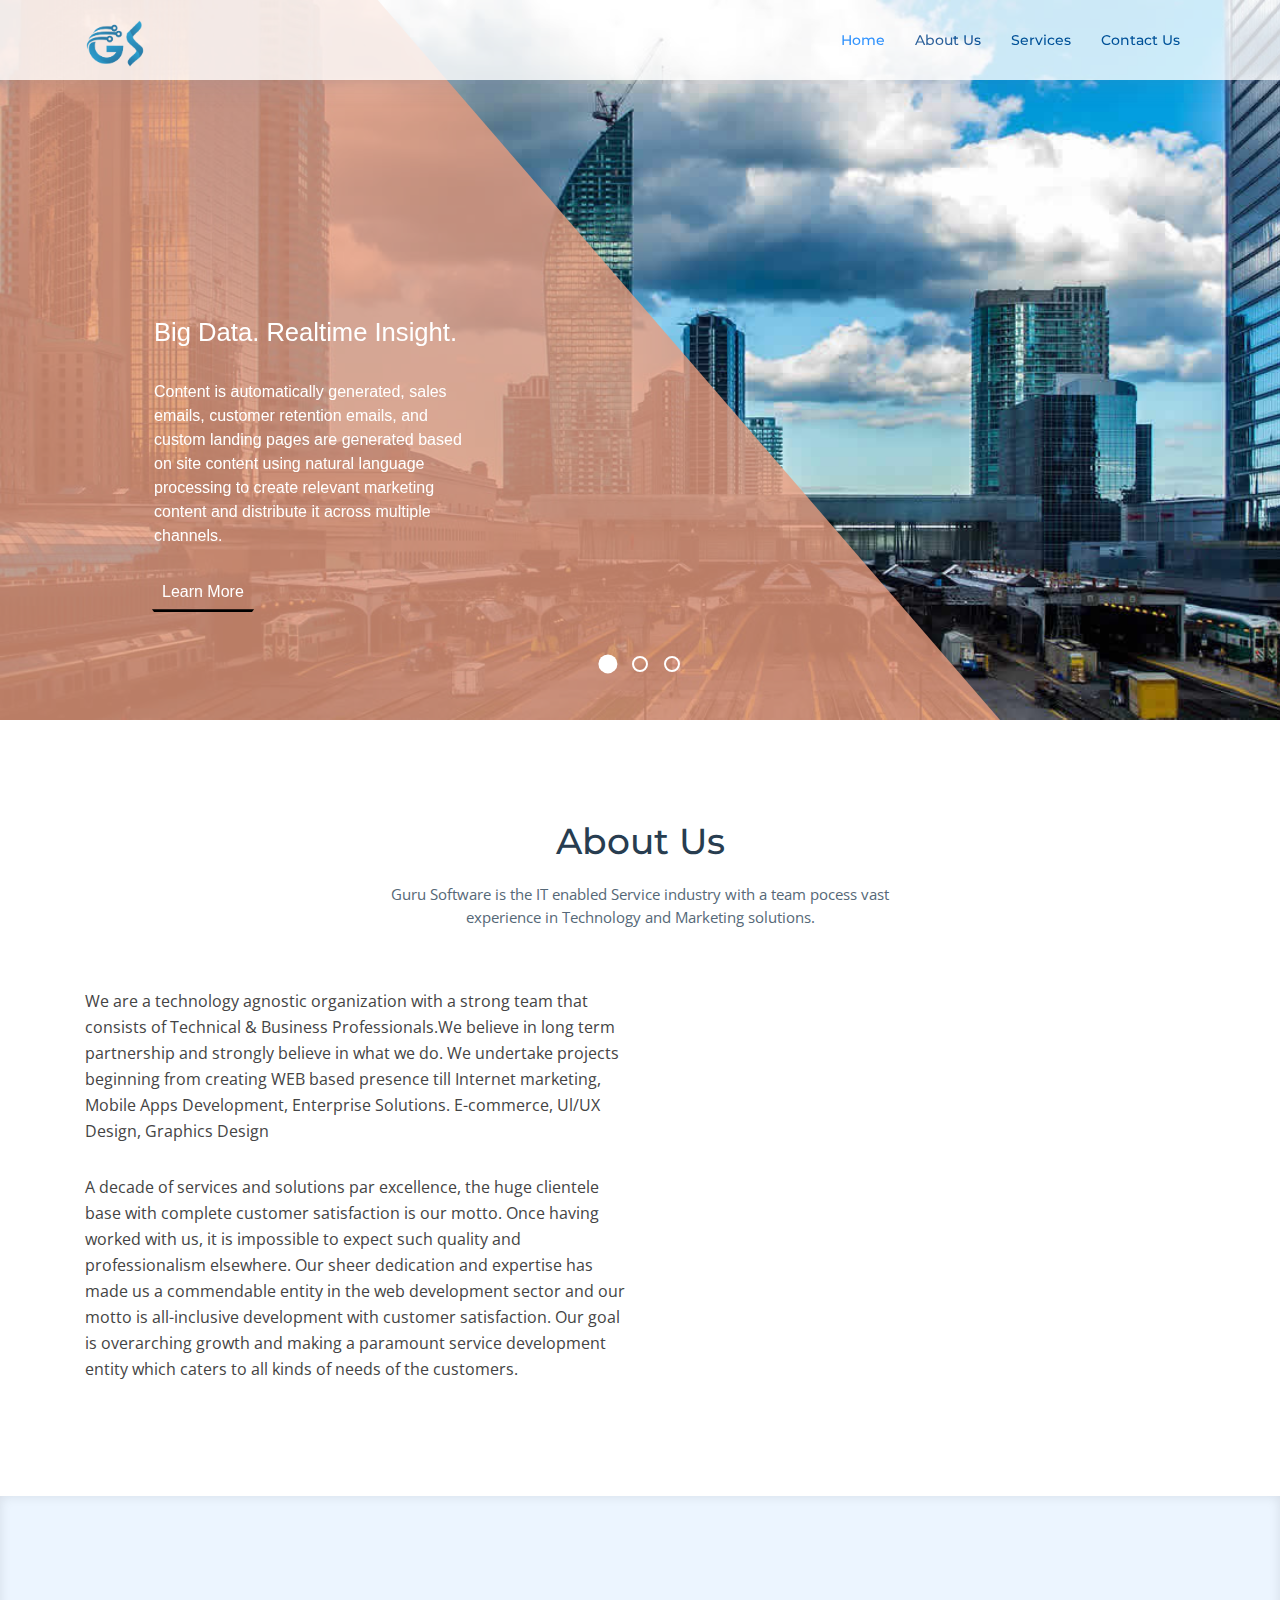
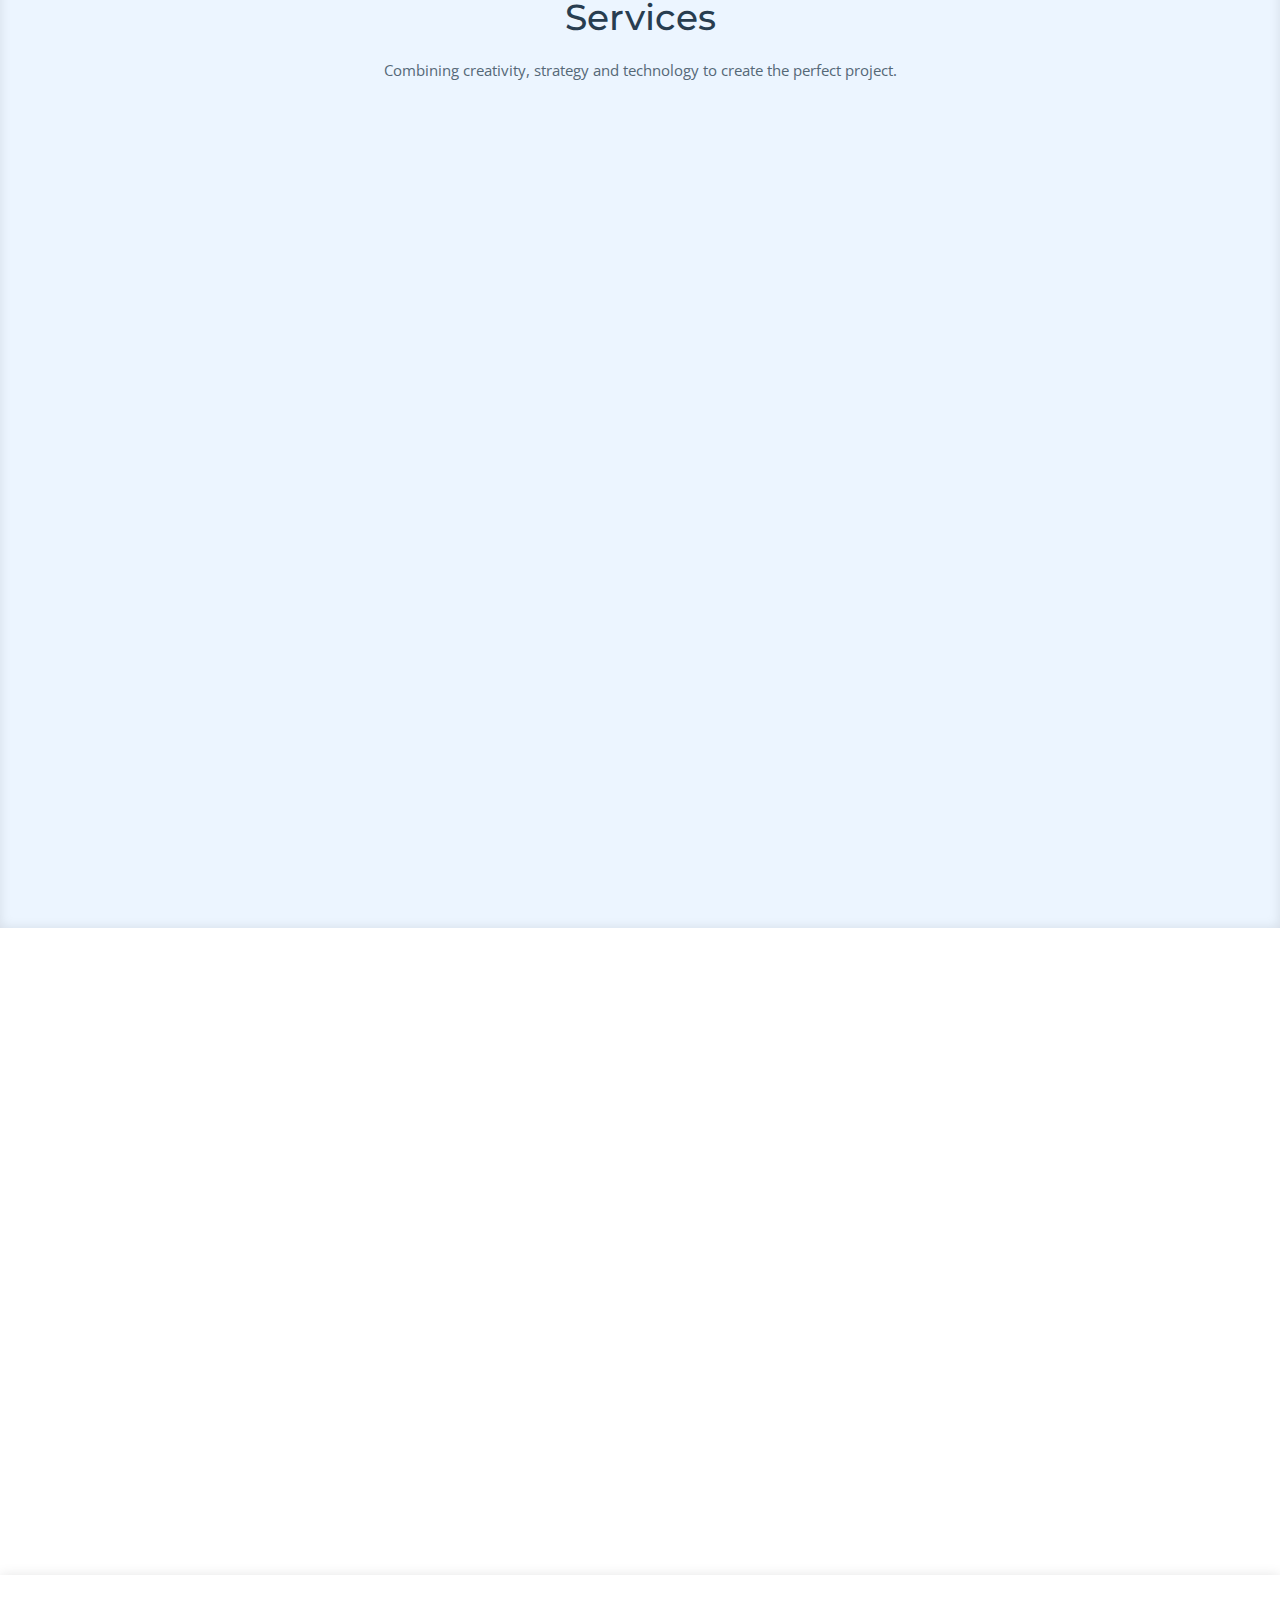
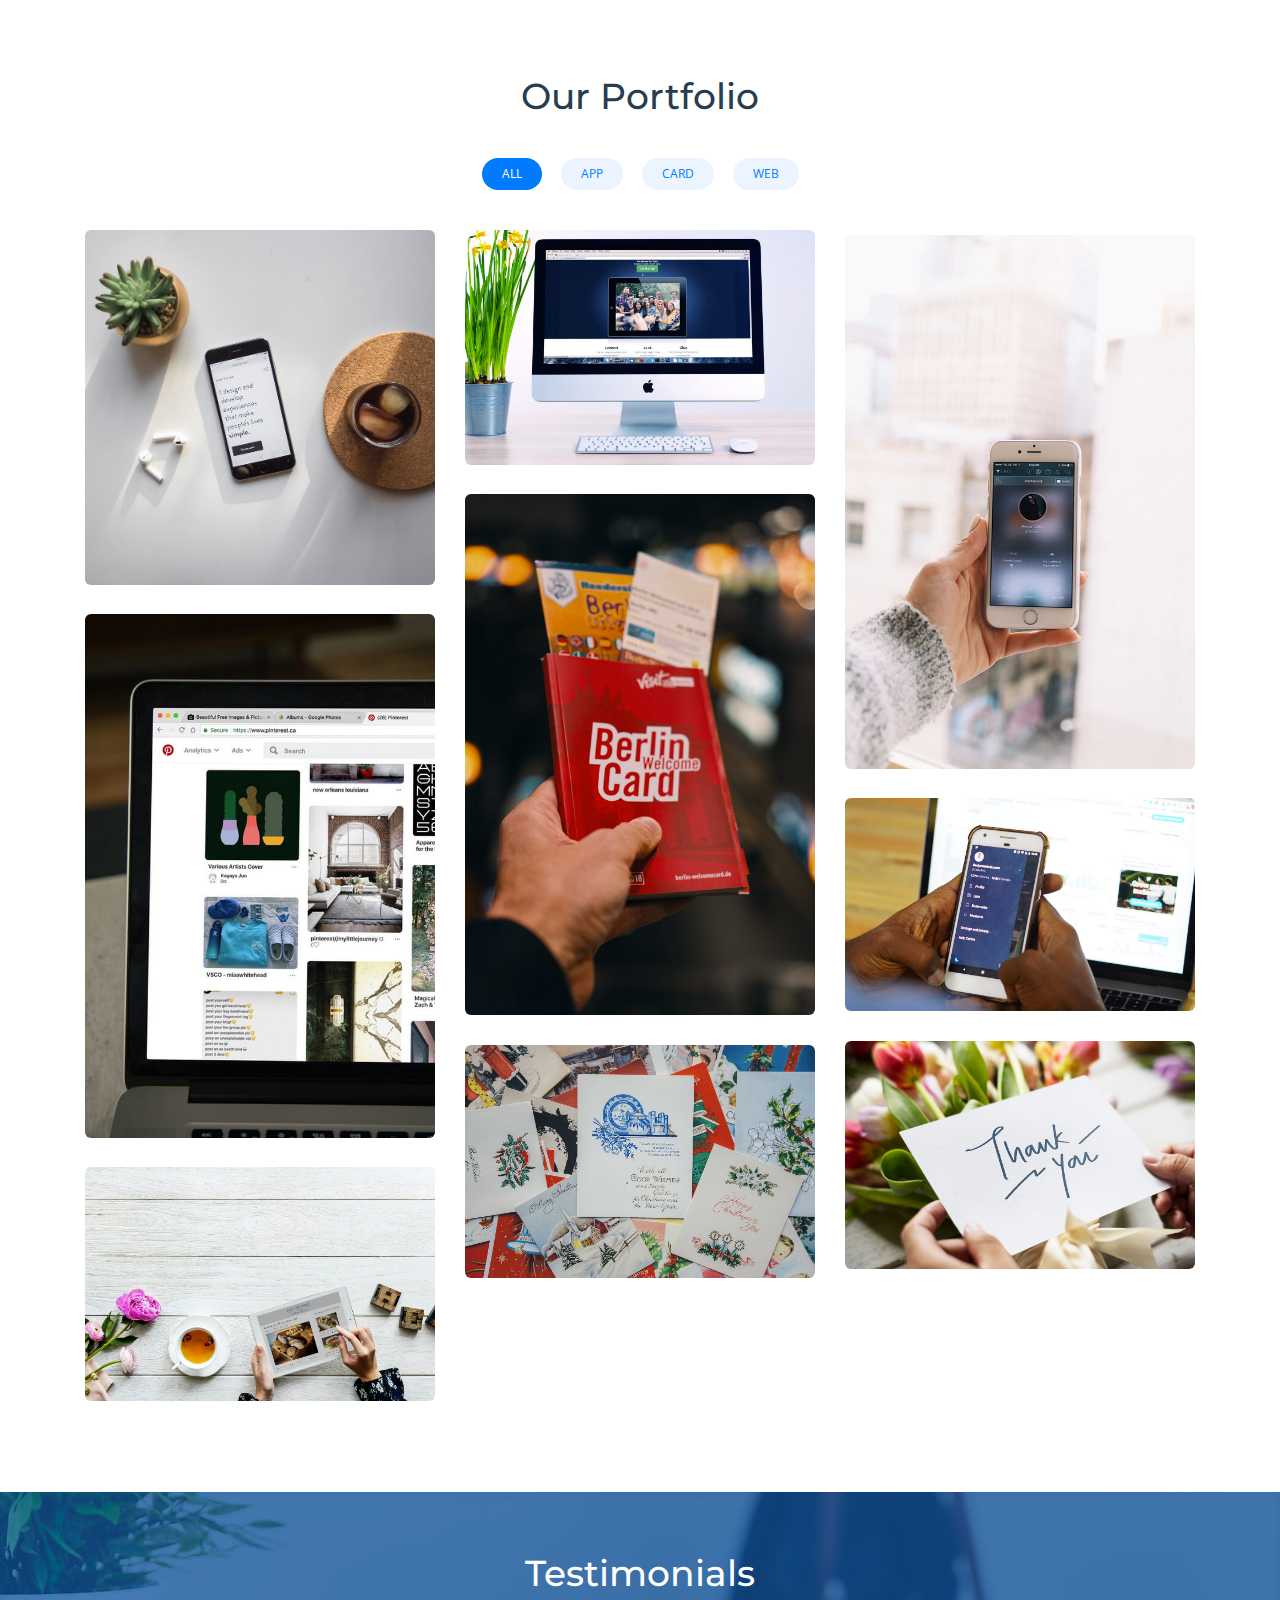
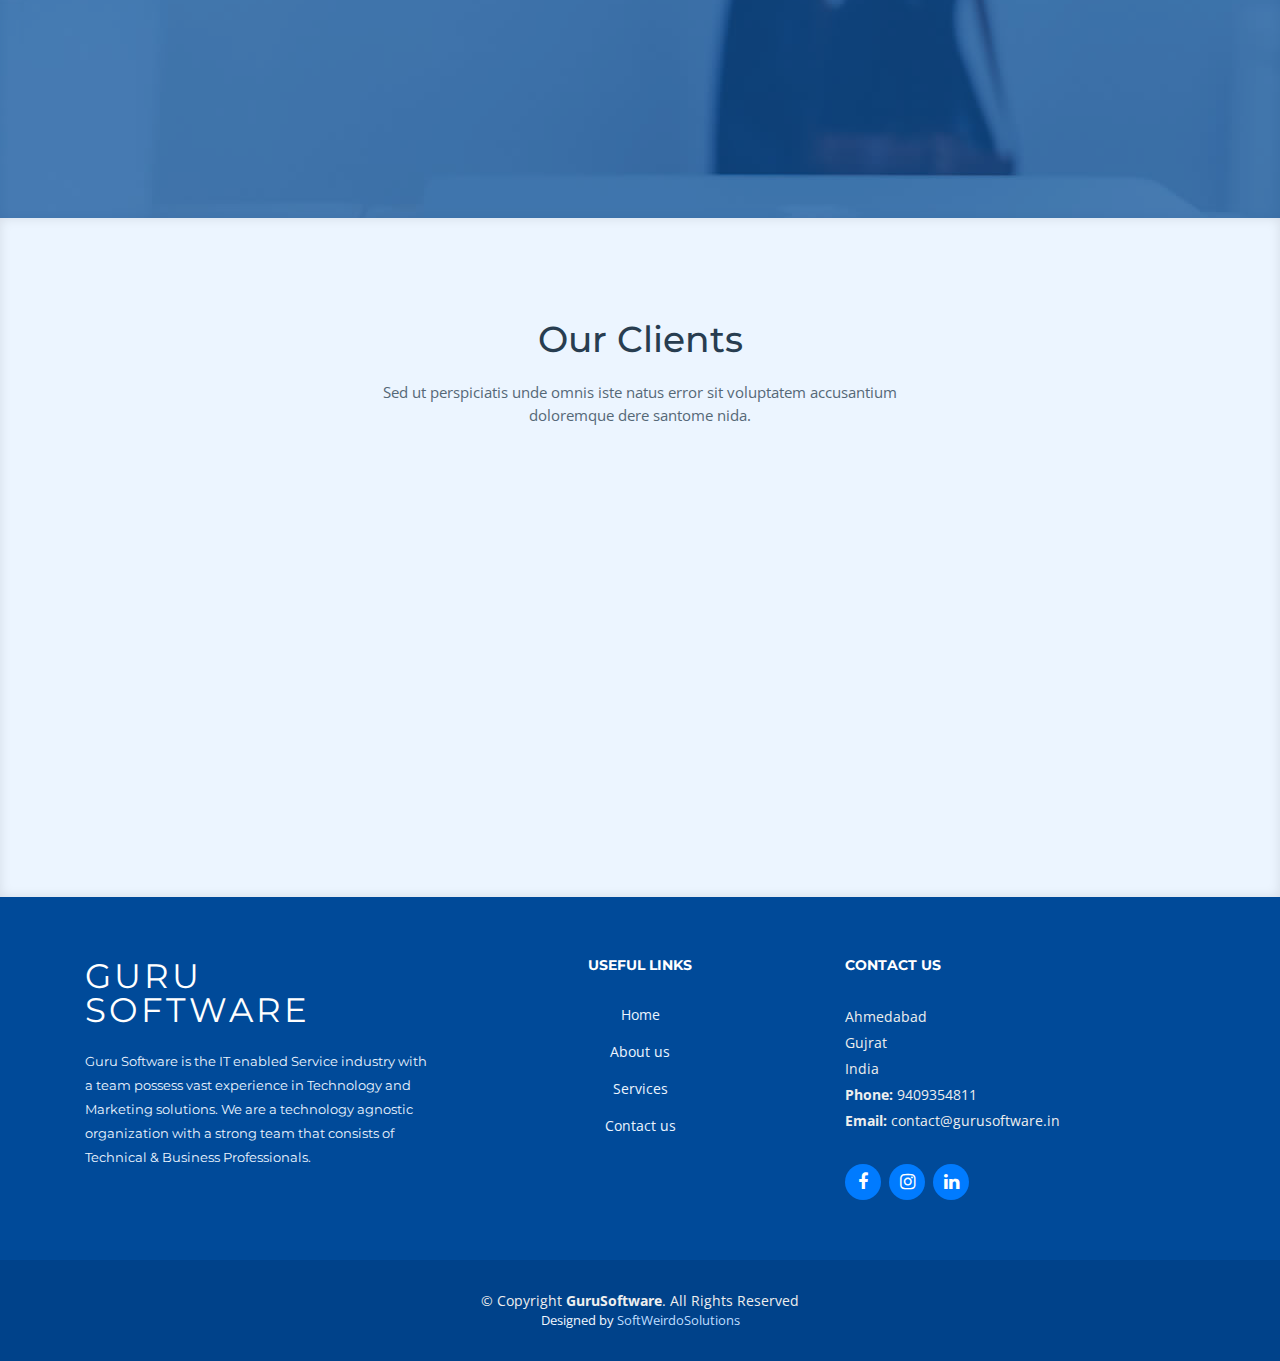
==== index.html @ f620dfd4 "set logo  click" ====
<!DOCTYPE html>
<html lang="en" class="example">
<head>
  <meta charset="utf-8">
  <title>GURU : Home</title>
  <meta content="width=device-width, initial-scale=1.0" name="viewport">
  <meta content="" name="keywords">
  <meta content="" name="description">

  <!-- Favicons -->
  <link href="img/guru.png" rel="icon">
  <link href="img/apple-touch-icon.png" rel="apple-touch-icon">

  <!-- Google Fonts -->
  <link href="https://fonts.googleapis.com/css?family=Open+Sans:300,300i,400,400i,700,700i|Montserrat:300,400,500,700" rel="stylesheet">

  <!-- Bootstrap CSS File -->
  <link href="lib/bootstrap/css/bootstrap.min.css" rel="stylesheet">

  <!-- Libraries CSS Files -->
  <link href="lib/font-awesome/css/font-awesome.min.css" rel="stylesheet">
  <link href="lib/animate/animate.min.css" rel="stylesheet">
  <link href="lib/ionicons/css/ionicons.min.css" rel="stylesheet">
  <link href="lib/owlcarousel/assets/owl.carousel.min.css" rel="stylesheet">
  <link href="lib/lightbox/css/lightbox.min.css" rel="stylesheet">

  <!-- Main Stylesheet File -->
  <link href="css/style.css" rel="stylesheet">
  <link rel="stylesheet" type="text/css" href="css/slider.css">

<script src="https://ajax.googleapis.com/ajax/libs/jquery/3.2.1/jquery.min.js"></script>
<!-- <script type="js/slider.js"></script> -->
<script type="text/javascript" src="js/slider.js"></script>
</head>

<body class="example">

  <!--==========================
  Header
  ============================-->
  <header id="header" class="fixed-top">
    <div class="container">

      <div class="logo float-left">
        <!-- Uncomment below if you prefer to use an image logo -->
        <!-- <h1 class="text-light"><a href="#header"><span>NewBiz</span></a></h1> -->
        <a href="index.html" class="scrollto"><img src="img/guru.png" alt="" class="img-fluid"></a>
      </div>

      <nav class="main-nav float-right d-none d-lg-block">
        <ul>
          <li class="active"><a href="index.html">Home</a></li>
          <li><a href="about.html">About Us</a></li>
          <li><a href="services.html">Services</a></li>
          <li><a href="contact.html">Contact Us</a></li>
        </ul>
      </nav><!-- .main-nav -->
      
    </div>
  </header><!-- #header -->

  <!--==========================
    Intro Section
  ============================-->
  <section>
    
    
  </section><!-- index.html -->
<div class="slider-container">
  <div class="slider-control left inactive"></div>
  <div class="slider-control right"></div>
  <ul class="slider-pagi"></ul>
  <div class="slider">
    <div class="slide slide-0 active">
      <div class="slide__bg"></div>
      <div class="slide__content">
        <svg class="slide__overlay" viewBox="0 0 720 405" preserveAspectRatio="xMaxYMax slice">
          <path class="slide__overlay-path" d="M0,0 150,0 500,405 0,405" />
        </svg>
        <div class="slide__text">
          <h2 class="slide__text-heading" style="font-size: 160%; font-family: 'Open Sans Condensed', sans-serif;">Big Data. Realtime Insight.</h2>
          <p class="slide__text-desc" style=" font-size: 100%; font-family: 'Open Sans Condensed', sans-serif;"> Content is automatically generated, sales emails, customer retention emails, and custom landing pages are generated based on site content using natural language processing to create relevant marketing content and distribute it across multiple channels.</p>
          <a class="slide__text-link" style=" font-size: 100%; font-family: 'Open Sans Condensed', sans-serif;">Learn More</a>
        </div>
      </div>
    </div>
    <div class="slide slide-1 ">
      <div class="slide__bg"></div>
      <div class="slide__content">
        <svg class="slide__overlay" viewBox="0 0 720 405" preserveAspectRatio="xMaxYMax slice">
          <path class="slide__overlay-path" d="M0,0 150,0 500,405 0,405" />
        </svg>
        <div class="slide__text">
          <h2 class="slide__text-heading" style="font-size: 160%;font-family: 'Open Sans Condensed', sans-serif;">Disrupting Industries</h2>
          <p class="slide__text-desc" style="font-size: 100%; font-family: 'Open Sans Condensed', sans-serif;">WebCorpCo is all about making sure your marketing stack is in alignment with your company as well as the customers you serve. There is no 'one size fits all' approach to marketing. Every business is unique, customers are unique, and your marketing should be as well.</p>
          <a class="slide__text-link" style="font-size: 100%; font-family: 'Open Sans Condensed', sans-serif;">Learn More</a>
        </div>
      </div>
    </div>
    <div class="slide slide-2">
      <div class="slide__bg"></div>
      <div class="slide__content">
        <svg class="slide__overlay" viewBox="0 0 720 405" preserveAspectRatio="xMaxYMax slice">
          <path class="slide__overlay-path" d="M0,0 150,0 500,405 0,405" />
        </svg>
        <div class="slide__text">
          <h2 class="slide__text-heading" style="font-size: 160%; font-family: 'Open Sans Condensed', sans-serif;">Moving Business Forward</h2>
          <p class="slide__text-desc" style="font-size: 100%; font-family: 'Open Sans Condensed', sans-serif;">Sales is the direct result of marketing and sales data is sometimes even more important than the sales themselves. Why did they buy? What did they buy? When? Who bought? How much did it cost? Then a comparison of sales YTD or Year over Year. This analysis can optimize your ability to sell with WebCorpCo Analytics.</p>
          <a class="slide__text-link" style="font-size: 100%; font-family: 'Open Sans Condensed', sans-serif;">Learn More</a>
        </div>
      </div>
    </div>
</div>
    <h1 style="color:#fff; text-align:center; font-size:60px">Slider</h1>
  </div>
  <main id="main">

    <!--==========================
      About Us Section
    ============================-->
    <section id="about">
      <div class="container">

        <header class="section-header">
          <h3>About Us</h3>
          <p>Guru Software is the IT enabled Service industry with a team
pocess vast experience in Technology and Marketing
solutions. </p>
        </header>

        <div class="row about-container">

          <div class="col-lg-6 content order-lg-1 order-2">
            <p>
               We are a technology agnostic organization with a
strong team that consists of Technical & Business
Professionals.We believe in long term partnership and
strongly believe in what we do. We undertake projects
beginning from creating WEB based presence till Internet
marketing, Mobile Apps Development, Enterprise Solutions.
E-commerce, Ul/UX Design, Graphics Design
            </p>
<p>
  A decade of services and solutions par excellence, the huge clientele base with complete customer satisfaction is our motto. Once having worked with us, it is impossible to expect such quality and professionalism elsewhere. Our sheer dedication and expertise has made us a commendable entity in the web development sector and our motto is all-inclusive development with customer satisfaction. Our goal is overarching growth and making a paramount service development entity which caters to all kinds of needs of the customers.
</p>
           <!--  <div class="icon-box wow fadeInUp">
              <div class="icon"><i class="fa fa-shopping-bag"></i></div>
              <h4 class="title"><a href="">Eiusmod Tempor</a></h4>
              <p class="description">Et harum quidem rerum facilis est et expedita distinctio. Nam libero tempore, cum soluta nobis est eligendi</p>
            </div>

            <div class="icon-box wow fadeInUp" data-wow-delay="0.2s">
              <div class="icon"><i class="fa fa-photo"></i></div>
              <h4 class="title"><a href="">Magni Dolores</a></h4>
              <p class="description">Excepteur sint occaecat cupidatat non proident, sunt in culpa qui officia deserunt mollit anim id est laborum</p>
            </div>

            <div class="icon-box wow fadeInUp" data-wow-delay="0.4s">
              <div class="icon"><i class="fa fa-bar-chart"></i></div>
              <h4 class="title"><a href="">Dolor Sitema</a></h4>
              <p class="description">Minim veniam, quis nostrud exercitation ullamco laboris nisi ut aliquip ex ea commodo consequat tarad limino ata</p>
            </div>
 -->
          </div>

          <div class="col-lg-6 background order-lg-2 order-1 wow fadeInUp">
            <img src="img/about-img.svg" class="img-fluid" alt="">
          </div>
        </div>

       <!--  <div class="row about-extra">
          <div class="col-lg-6 wow fadeInUp">
            <img src="img/about-extra-1.svg" class="img-fluid" alt="">
          </div>
          <div class="col-lg-6 wow fadeInUp pt-5 pt-lg-0">
            <h4>Voluptatem dignissimos provident quasi corporis voluptates sit assumenda.</h4>
            <p>
              Ipsum in aspernatur ut possimus sint. Quia omnis est occaecati possimus ea. Quas molestiae perspiciatis occaecati qui rerum. Deleniti quod porro sed quisquam saepe. Numquam mollitia recusandae non ad at et a.
            </p>
            <p>
              Ad vitae recusandae odit possimus. Quaerat cum ipsum corrupti. Odit qui asperiores ea corporis deserunt veritatis quidem expedita perferendis. Qui rerum eligendi ex doloribus quia sit. Porro rerum eum eum.
            </p>
          </div>
        </div>

        <div class="row about-extra">
          <div class="col-lg-6 wow fadeInUp order-1 order-lg-2">
            <img src="img/about-extra-2.svg" class="img-fluid" alt="">
          </div>

          <div class="col-lg-6 wow fadeInUp pt-4 pt-lg-0 order-2 order-lg-1">
            <h4>Neque saepe temporibus repellat ea ipsum et. Id vel et quia tempora facere reprehenderit.</h4>
            <p>
             Delectus alias ut incidunt delectus nam placeat in consequatur. Sed cupiditate quia ea quis. Voluptas nemo qui aut distinctio. Cumque fugit earum est quam officiis numquam. Ducimus corporis autem at blanditiis beatae incidunt sunt. 
            </p>
            <p>
              Voluptas saepe natus quidem blanditiis. Non sunt impedit voluptas mollitia beatae. Qui esse molestias. Laudantium libero nisi vitae debitis. Dolorem cupiditate est perferendis iusto.
            </p>
            <p>
              Eum quia in. Magni quas ipsum a. Quis ex voluptatem inventore sint quia modi. Numquam est aut fuga mollitia exercitationem nam accusantium provident quia.
            </p>
          </div> -->
          
        </div>

      </div>
    </section><!-- #about -->

    <!--==========================
      Services Section
    ============================-->
    <section id="services" class="section-bg">
      <div class="container">

        <header class="section-header">
          <h3>Services</h3>
          <p>Combining creativity,
strategy and technology
to create the perfect
project.</p>
        </header>

        <div class="row">

          <div class="col-md-6 col-lg-5 offset-lg-1 wow bounceInUp" data-wow-duration="1.4s">
            <div class="box servicebox">
              <div class="icon"><i class="fa fa-desktop service-icon"></i></div>
              <h4 class="title"><a href="Web-Development.html">Web Development</a></h4>
              <p class="description">We will design and develop complete web
applications in very affordable price. Our website
developers provide expert web application
development <a href="Web-Development.html">read more...</a></p>
            </div>
          </div>
          <div class="col-md-6 col-lg-5 wow bounceInUp" data-wow-duration="1.4s">
            <div class="box">
              <div class="icon">  <i class="fa fa-paw service-icon"></i></div>
              <h4 class="title"><a href="Graphics-Design.html">Graphics Design</a></h4>
              <p class="description">Discover A Simple. Scalable. And Stress-Free Way
To Get Graphic Design. We can create striking
designs for your brand and products. Colorful, highresolution <a href="Graphics-Design.html">read more...</a></p>
            </div>
          </div>

          <div class="col-md-6 col-lg-5 offset-lg-1 wow bounceInUp" data-wow-delay="0.1s" data-wow-duration="1.4s">
            <div class="box">
              <div class="icon"> <i class="fa fa-magic service-icon"></i></div>
              <h4 class="title"><a href=" Digital-Marketing.html">Digital Marketing</a></h4>
              <p class="description">Our digital marketing team help you develop an
online marketing strategy to drive more visitors to
your website and convert them into leads and
sales <a href="Digital-Marketing.html">read more...</a></p>
            </div>
          </div>
          <div class="col-md-6 col-lg-5 wow bounceInUp" data-wow-delay="0.1s" data-wow-duration="1.4s">
            <div class="box ">
              <div class="icon"><i class="fa fa-shopping-cart service-icon"></i></div>
              <h4 class="title"><a href="E-commerce.html">E-commerce</a></h4>
              <p class="description">From Bringing your store online to shopping. We
have everything covered for you. We can create Ecommerce & multi vendor marketplace for your
startup <a href="E-commerce.html">read more...</a></p>
            </div>
          </div>

          <div class="col-md-6 col-lg-5 offset-lg-1 wow bounceInUp" data-wow-delay="0.2s" data-wow-duration="1.4s">
            <div class="box">
              <div class="icon"> <i class="fa fa-mobile service-icon"></i></div>
              <h4 class="title"><a href="App-Development.html">App Development</a></h4>
              <p class="description">We have highly
proficient developer who can convert your
innovative ideas into real world Mobile Application.
We design, develop and deploy cross platform
mobile app <a href="App-Development.html">read more...</a></p>
            </div>
          </div>
          <div class="col-md-6 col-lg-5 wow bounceInUp" data-wow-delay="0.2s" data-wow-duration="1.4s">
            <div class="box">
              <div class="icon"> <i class="fa fa-rocket service-icon"></i></div>
              <h4 class="title"><a href="S.E.O.html">S.E.O</a></h4>
              <p class="description">As a companion to the table, Search Engine Guide To SEO explains the ranking factors in more depth, in a tutorial providing tips and advice on implementing them. <a href="S.E.O.html">read more...</a></p>
            </div>
          </div>

        </div>

      </div>
    </section><!-- #services -->

    <!--==========================
      Why Us Section
    ============================-->
    <section id="why-us" class="wow fadeIn">
      <div class="containerwu">
      <div class="container">
        <header class="section-header">
          <h3>Why choose us?</h3>
          <p>Quality over quantity.</p>
        </header>

        <div class="row row-eq-height justify-content-center">

          <div class="col-lg-4 mb-4">
            <div class="card wow bounceInUp">

                <i class="fa fa-object-group"></i>
              <div class="card-body">
                <h5 class="card-title">Awesome Design Layout</h5>
                <p class="card-text">Designer are the face of the core. We try our best to represent the purpose.

</p>
              </div>
            </div>
          </div>

          <div class="col-lg-4 mb-4">
            <div class="card wow bounceInUp">
                <i class="fa fa-language"></i>
              <div class="card-body">
                <h5 class="card-title">Quality Coding</h5>
                <p class="card-text">We follow all the coding standards and give best quality of code.
</p>
              </div>
            </div>
          </div>

          <div class="col-lg-4 mb-4">
            <div class="card wow bounceInUp">
                       <i class="fa fa-diamond"></i>
              <div class="card-body">
                <h5 class="card-title">Great Support</h5>
                <p class="card-text">Any doubt any time. We are here to listen and implement what you say. We value your money. </p>
           
              </div>
            </div>
          </div>

        </div>

        <div class="row counters">

          <div class="col-lg-3 col-6 text-center">
            <span data-toggle="counter-up">47</span>
            <p>Clients</p>
          </div>

          <div class="col-lg-3 col-6 text-center">
            <span data-toggle="counter-up">221</span>
            <p>Projects</p>
          </div>

          <div class="col-lg-3 col-6 text-center">
            <span data-toggle="counter-up">1,3264</span>
            <p>Hours Of Support</p>
          </div>

          <div class="col-lg-3 col-6 text-center">
            <span data-toggle="counter-up">18</span>
            <p>Hard Workers</p>
          </div>
  
        </div>

      </div>
      </div>
    </section>

    <!--==========================
      Portfolio Section
    ============================-->
    <section id="portfolio" class="clearfix">
      <div class="container">

        <header class="section-header">
          <h3 class="section-title">Our Portfolio</h3>
        </header>

        <div class="row">
          <div class="col-lg-12">
            <ul id="portfolio-flters">
              <li data-filter="*" class="filter-active">All</li>
              <li data-filter=".filter-app">App</li>
              <li data-filter=".filter-card">Card</li>
              <li data-filter=".filter-web">Web</li>
            </ul>
          </div>
        </div>

        <div class="row portfolio-container">

          <div class="col-lg-4 col-md-6 portfolio-item filter-app">
            <div class="portfolio-wrap">
              <img src="img/portfolio/app1.jpg" class="img-fluid" alt="">
              <div class="portfolio-info">
                <h4><a href="#">App 1</a></h4>
                <p>App</p>
                <div>
                  <a href="img/portfolio/app1.jpg" data-lightbox="portfolio" data-title="App 1" class="link-preview" title="Preview"><i class="ion ion-eye"></i></a>
                  <a href="#" class="link-details" title="More Details"><i class="ion ion-android-open"></i></a>
                </div>
              </div>
            </div>
          </div>

          <div class="col-lg-4 col-md-6 portfolio-item filter-web" data-wow-delay="0.1s">
            <div class="portfolio-wrap">
              <img src="img/portfolio/web3.jpg" class="img-fluid" alt="">
              <div class="portfolio-info">
                <h4><a href="#">Web 3</a></h4>
                <p>Web</p>
                <div>
                  <a href="img/portfolio/web3.jpg" class="link-preview" data-lightbox="portfolio" data-title="Web 3" title="Preview"><i class="ion ion-eye"></i></a>
                  <a href="#" class="link-details" title="More Details"><i class="ion ion-android-open"></i></a>
                </div>
              </div>
            </div>
          </div>

          <div class="col-lg-4 col-md-6 portfolio-item filter-app" data-wow-delay="0.2s">
            <div class="portfolio-wrap">
              <img src="img/portfolio/app2.jpg" class="img-fluid" alt="">
              <div class="portfolio-info">
                <h4><a href="#">App 2</a></h4>
                <p>App</p>
                <div>
                  <a href="img/portfolio/app2.jpg" class="link-preview" data-lightbox="portfolio" data-title="App 2" title="Preview"><i class="ion ion-eye"></i></a>
                  <a href="#" class="link-details" title="More Details"><i class="ion ion-android-open"></i></a>
                </div>
              </div>
            </div>
          </div>

          <div class="col-lg-4 col-md-6 portfolio-item filter-card">
            <div class="portfolio-wrap">
              <img src="img/portfolio/card2.jpg" class="img-fluid" alt="">
              <div class="portfolio-info">
                <h4><a href="#">Card 2</a></h4>
                <p>Card</p>
                <div>
                  <a href="img/portfolio/card2.jpg" class="link-preview" data-lightbox="portfolio" data-title="Card 2" title="Preview"><i class="ion ion-eye"></i></a>
                  <a href="#" class="link-details" title="More Details"><i class="ion ion-android-open"></i></a>
                </div>
              </div>
            </div>
          </div>

          <div class="col-lg-4 col-md-6 portfolio-item filter-web" data-wow-delay="0.1s">
            <div class="portfolio-wrap">
              <img src="img/portfolio/web2.jpg" class="img-fluid" alt="">
              <div class="portfolio-info">
                <h4><a href="#">Web 2</a></h4>
                <p>Web</p>
                <div>
                  <a href="img/portfolio/web2.jpg" class="link-preview" data-lightbox="portfolio" data-title="Web 2" title="Preview"><i class="ion ion-eye"></i></a>
                  <a href="#" class="link-details" title="More Details"><i class="ion ion-android-open"></i></a>
                </div>
              </div>
            </div>
          </div>

          <div class="col-lg-4 col-md-6 portfolio-item filter-app" data-wow-delay="0.2s">
            <div class="portfolio-wrap">
              <img src="img/portfolio/app3.jpg" class="img-fluid" alt="">
              <div class="portfolio-info">
                <h4><a href="#">App 3</a></h4>
                <p>App</p>
                <div>
                  <a href="img/portfolio/app3.jpg" class="link-preview" data-lightbox="portfolio" data-title="App 3" title="Preview"><i class="ion ion-eye"></i></a>
                  <a href="#" class="link-details" title="More Details"><i class="ion ion-android-open"></i></a>
                </div>
              </div>
            </div>
          </div>

          <div class="col-lg-4 col-md-6 portfolio-item filter-card">
            <div class="portfolio-wrap">
              <img src="img/portfolio/card1.jpg" class="img-fluid" alt="">
              <div class="portfolio-info">
                <h4><a href="#">Card 1</a></h4>
                <p>Card</p>
                <div>
                  <a href="img/portfolio/card1.jpg" class="link-preview" data-lightbox="portfolio" data-title="Card 1" title="Preview"><i class="ion ion-eye"></i></a>
                  <a href="#" class="link-details" title="More Details"><i class="ion ion-android-open"></i></a>
                </div>
              </div>
            </div>
          </div>

          <div class="col-lg-4 col-md-6 portfolio-item filter-card" data-wow-delay="0.1s">
            <div class="portfolio-wrap">
              <img src="img/portfolio/card3.jpg" class="img-fluid" alt="">
              <div class="portfolio-info">
                <h4><a href="#">Card 3</a></h4>
                <p>Card</p>
                <div>
                  <a href="img/portfolio/card3.jpg" class="link-preview" data-lightbox="portfolio" data-title="Card 3" title="Preview"><i class="ion ion-eye"></i></a>
                  <a href="#" class="link-details" title="More Details"><i class="ion ion-android-open"></i></a>
                </div>
              </div>
            </div>
          </div>

          <div class="col-lg-4 col-md-6 portfolio-item filter-web" data-wow-delay="0.2s">
            <div class="portfolio-wrap">
              <img src="img/portfolio/web1.jpg" class="img-fluid" alt="">
              <div class="portfolio-info">
                <h4><a href="#">Web 1</a></h4>
                <p>Web</p>
                <div>
                  <a href="img/portfolio/web1.jpg" class="link-preview" data-lightbox="portfolio" data-title="Web 1" title="Preview"><i class="ion ion-eye"></i></a>
                  <a href="#" class="link-details" title="More Details"><i class="ion ion-android-open"></i></a>
                </div>
              </div>
            </div>
          </div>

        </div>

      </div>
    </section><!-- #portfolio -->

    <!--==========================
      Clients Section
    ============================-->
    <section id="testimonials" class="section-bg">
      <div class="containerwu">
      <div class="container">

        <header class="section-header">
          <h3>Testimonials</h3>
        </header>

        <div class="row justify-content-center">
          <div class="col-lg-8">

            <div class="owl-carousel testimonials-carousel wow fadeInUp">
    
              <div class="testimonial-item">
                <img src="img/testimonial-1.jpg" class="testimonial-img" alt="">
                <h3>Hiren Nakrani</h3>
                <h4>CEO</h4>
                <p>
                  Gurusoftware delivered the my website before the dead line. They are my technical backbone.
                </p>
              </div>
    
              <div class="testimonial-item">
                <img src="img/testimonial-2.jpg" class="testimonial-img" alt="">
                <h3>Jaysukh Ramani</h3>
                <h4>Manager</h4>
                <p>
                  Helped me in building my E-Commerce shop and yes it doubled my revenue. Their creativity helped us market our products well.
                </p>
              </div>
    
              <div class="testimonial-item">
                <img src="img/testimonial-3.jpg" class="testimonial-img" alt="">
                <h3>Bindu</h3>
                <h4>Designer</h4>
                <p>
                 Their designing implementations are so creative.
                </p>
              </div>
            </div>

          </div>
        </div>


      </div>
      </div>
    </section><!-- #testimonials -->

    <!--==========================
      Team Section
    ============================-->
   <!--  <section id="team">
      <div class="container">
        <div class="section-header">
          <h3>Team</h3>
          <p>Sed ut perspiciatis unde omnis iste natus error sit voluptatem accusantium doloremque</p>
        </div>

        <div class="row">

          <div class="col-lg-3 col-md-6 wow fadeInUp">
            <div class="member">
              <img src="img/team-1.jpg" class="img-fluid" alt="">
              <div class="member-info">
                <div class="member-info-content">
                  <h4>Walter White</h4>
                  <span>Chief Executive Officer</span>
                  <div class="social">
                    <a href=""><i class="fa fa-twitter"></i></a>
                    <a href=""><i class="fa fa-facebook"></i></a>
                    <a href=""><i class="fa fa-google-plus"></i></a>
                    <a href=""><i class="fa fa-linkedin"></i></a>
                  </div>
                </div>
              </div>
            </div>
          </div>

          <div class="col-lg-3 col-md-6 wow fadeInUp" data-wow-delay="0.1s">
            <div class="member">
              <img src="img/team-2.jpg" class="img-fluid" alt="">
              <div class="member-info">
                <div class="member-info-content">
                  <h4>Sarah Jhonson</h4>
                  <span>Product Manager</span>
                  <div class="social">
                    <a href=""><i class="fa fa-twitter"></i></a>
                    <a href=""><i class="fa fa-facebook"></i></a>
                    <a href=""><i class="fa fa-google-plus"></i></a>
                    <a href=""><i class="fa fa-linkedin"></i></a>
                  </div>
                </div>
              </div>
            </div>
          </div>

          <div class="col-lg-3 col-md-6 wow fadeInUp" data-wow-delay="0.2s">
            <div class="member">
              <img src="img/team-3.jpg" class="img-fluid" alt="">
              <div class="member-info">
                <div class="member-info-content">
                  <h4>William Anderson</h4>
                  <span>CTO</span>
                  <div class="social">
                    <a href=""><i class="fa fa-twitter"></i></a>
                    <a href=""><i class="fa fa-facebook"></i></a>
                    <a href=""><i class="fa fa-google-plus"></i></a>
                    <a href=""><i class="fa fa-linkedin"></i></a>
                  </div>
                </div>
              </div>
            </div>
          </div>

          <div class="col-lg-3 col-md-6 wow fadeInUp" data-wow-delay="0.3s">
            <div class="member">
              <img src="img/team-4.jpg" class="img-fluid" alt="">
              <div class="member-info">
                <div class="member-info-content">
                  <h4>Amanda Jepson</h4>
                  <span>Accountant</span>
                  <div class="social">
                    <a href=""><i class="fa fa-twitter"></i></a>
                    <a href=""><i class="fa fa-facebook"></i></a>
                    <a href=""><i class="fa fa-google-plus"></i></a>
                    <a href=""><i class="fa fa-linkedin"></i></a>
                  </div>
                </div>
              </div>
            </div>
          </div>

        </div>

      </div>
    </section> --><!-- #team -->

    <!--==========================
      Clients Section
    ============================-->
    <section id="clients" class="section-bg">

      <div class="container">

        <div class="section-header">
          <h3>Our Clients</h3>
          <p>Sed ut perspiciatis unde omnis iste natus error sit voluptatem accusantium doloremque dere santome nida.</p>
        </div>

        <div class="row no-gutters clients-wrap clearfix wow fadeInUp">

          <div class="col-lg-3 col-md-4 col-xs-6">
            <div class="client-logo">
              <img src="img/clients/client-1.png" class="img-fluid" alt="">
            </div>
          </div>
          
          <div class="col-lg-3 col-md-4 col-xs-6">
            <div class="client-logo">
              <img src="img/clients/client-2.png" class="img-fluid" alt="">
            </div>
          </div>
        
          <div class="col-lg-3 col-md-4 col-xs-6">
            <div class="client-logo">
              <img src="img/clients/client-3.png" class="img-fluid" alt="">
            </div>
          </div>
          
          <div class="col-lg-3 col-md-4 col-xs-6">
            <div class="client-logo">
              <img src="img/clients/client-4.png" class="img-fluid" alt="">
            </div>
          </div>
          
          <div class="col-lg-3 col-md-4 col-xs-6">
            <div class="client-logo">
              <img src="img/clients/client-5.png" class="img-fluid" alt="">
            </div>
          </div>
        
          <div class="col-lg-3 col-md-4 col-xs-6">
            <div class="client-logo">
              <img src="img/clients/client-6.png" class="img-fluid" alt="">
            </div>
          </div>
          
          <div class="col-lg-3 col-md-4 col-xs-6">
            <div class="client-logo">
              <img src="img/clients/client-7.png" class="img-fluid" alt="">
            </div>
          </div>
          
          <div class="col-lg-3 col-md-4 col-xs-6">
            <div class="client-logo">
              <img src="img/clients/client-8.png" class="img-fluid" alt="">
            </div>
          </div>

        </div>

      </div>

    </section>

    <!--==========================
      Contact Section
    ============================-->
   <!--  <section id="contact">
      <div class="container-fluid">

        <div class="section-header">
          <h3>Contact Us</h3>
        </div>

        <div class="row wow fadeInUp">

          <div class="col-lg-6">
            <div class="map mb-4 mb-lg-0">
              <iframe src="https://www.google.com/maps/embed?pb=!1m14!1m8!1m3!1d12097.433213460943!2d-74.0062269!3d40.7101282!3m2!1i1024!2i768!4f13.1!3m3!1m2!1s0x0%3A0xb89d1fe6bc499443!2sDowntown+Conference+Center!5e0!3m2!1smk!2sbg!4v1539943755621" frameborder="0" style="border:0; width: 100%; height: 312px;" allowfullscreen></iframe>
            </div>
          </div>

          <div class="col-lg-6">
            <div class="row">
              <div class="col-md-5 info">
                <i class="ion-ios-location-outline"></i>
                <p>A108 Adam Street, NY 535022</p>
              </div>
              <div class="col-md-4 info">
                <i class="ion-ios-email-outline"></i>
                <p>info@example.com</p>
              </div>
              <div class="col-md-3 info">
                <i class="ion-ios-telephone-outline"></i>
                <p>+1 5589 55488 55</p>
              </div>
            </div>

            <div class="form">
              <div id="sendmessage">Your message has been sent. Thank you!</div>
              <div id="errormessage"></div>
              <form action="" method="post" role="form" class="contactForm">
                <div class="form-row">
                  <div class="form-group col-lg-6">
                    <input type="text" name="name" class="form-control" id="name" placeholder="Your Name" data-rule="minlen:4" data-msg="Please enter at least 4 chars" />
                    <div class="validation"></div>
                  </div>
                  <div class="form-group col-lg-6">
                    <input type="email" class="form-control" name="email" id="email" placeholder="Your Email" data-rule="email" data-msg="Please enter a valid email" />
                    <div class="validation"></div>
                  </div>
                </div>
                <div class="form-group">
                  <input type="text" class="form-control" name="subject" id="subject" placeholder="Subject" data-rule="minlen:4" data-msg="Please enter at least 8 chars of subject" />
                  <div class="validation"></div>
                </div>
                <div class="form-group">
                  <textarea class="form-control" name="message" rows="5" data-rule="required" data-msg="Please write something for us" placeholder="Message"></textarea>
                  <div class="validation"></div>
                </div>
                <div class="text-center"><button type="submit" title="Send Message">Send Message</button></div>
              </form>
            </div>
          </div>

        </div>

      </div>
    </section> --><!-- #contact -->

  </main>

  <!--==========================
    Footer
  ============================-->
  <footer id="footer">
    <div class="footer-top">
      <div class="container">
        <div class="row">

          <div class="col-lg-4 col-md-6 footer-info">
            <h3>Guru Software</h3>
            <p>Guru Software is the IT enabled Service industry with a team
possess vast experience in Technology and Marketing
solutions. We are a technology agnostic organization with a
strong team that consists of Technical & Business
Professionals. </p>
          </div>
          
          <div class="col-lg-4 col-md-6 footer-links">
            <center>
            <h4>Useful Links</h4>
            <ul>
              <li><a href="index.html">Home</a></li>
              <li><a href="about.html">About us</a></li>
              <li><a href="services.html">Services</a></li>
              <li><a href="contact.html">Contact us</a></li>
            </ul>
          </center>
          </div>
          
          <div class="col-lg-4 col-md-6 footer-contact">
            <h4>Contact Us</h4>
            <p>
              Ahmedabad<br>
              Gujrat<br>
              India <br>
              <strong>Phone:</strong> 9409354811<br>
              <strong>Email:</strong> contact@gurusoftware.in<br>
            </p>

            <div class="social-links">
              <a href="https://www.facebook.com/pg/Guru-Software-107347170921371/about/" class="facebook"><i class="fa fa-facebook"></i></a>
              <a href="https://www.instagram.com/gurusoftware.in/" class="instagram"><i class="fa fa-instagram"></i></a>
              <a href="https://www.linkedin.com/company/guru-software/" class="linkedin"><i class="fa fa-linkedin"></i></a>
            </div>

          </div>

         

        </div>
      </div>
    </div>

    <div class="container">
      <div class="copyright">
        &copy; Copyright <strong>GuruSoftware</strong>. All Rights Reserved
      </div>
      <div class="credits">
        <!--
          All the links in the footer should remain intact.
          You can delete the links only if you purchased the pro version.
          Licensing information: https://bootstrapmade.com/license/
          Purchase the pro version with working PHP/AJAX contact form: https://bootstrapmade.com/buy/?theme=NewBiz
        -->
        Designed by <a href="https://bootstrapmade.com/">SoftWeirdoSolutions</a>
      </div>
    </div>
  </footer><!-- #footer -->

  <a href="#" class="back-to-top"><i class="fa fa-chevron-up"></i></a>
  <!-- Uncomment below i you want to use a preloader -->
  <!-- <div id="preloader"></div> -->

  <!-- JavaScript Libraries -->
  <script src="lib/jquery/jquery.min.js"></script>
  <script src="lib/jquery/jquery-migrate.min.js"></script>
  <script src="lib/bootstrap/js/bootstrap.bundle.min.js"></script>
  <script src="lib/easing/easing.min.js"></script>
  <script src="lib/mobile-nav/mobile-nav.js"></script>
  <script src="lib/wow/wow.min.js"></script>
  <script src="lib/waypoints/waypoints.min.js"></script>
  <script src="lib/counterup/counterup.min.js"></script>
  <script src="lib/owlcarousel/owl.carousel.min.js"></script>
  <script src="lib/isotope/isotope.pkgd.min.js"></script>
  <script src="lib/lightbox/js/lightbox.min.js"></script>
  <!-- Contact Form JavaScript File -->
  <script src="contactform/contactform.js"></script>

  <!-- Template Main Javascript File -->
  <script src="js/main.js"></script>

</body>
</html>
---- css/style.css ----
/*
  Theme Name: NewBiz
  Theme URL: https://bootstrapmade.com/newbiz-bootstrap-business-template/
  Author: BootstrapMade.com
  License: https://bootstrapmade.com/license/
*/

/*--------------------------------------------------------------
# General
--------------------------------------------------------------*/

body {
  background: #fff;
  color: #444;
  font-family: "Open Sans", sans-serif;
}
html, body {

  height: 100%;
 
}
/* Hide scrollbar for Chrome, Safari and Opera */
.example::-webkit-scrollbar {
  display: none;
}

/* Hide scrollbar for IE, Edge and Firefox */
.example {
  -ms-overflow-style: none;  /* IE and Edge */
  scrollbar-width: none;  /* Firefox */
}
a {
  color: #007bff;
  transition: 0.5s;
}

a:hover,
a:active,
a:focus {
  color: #0b6bd3;
  outline: none;
  text-decoration: none;
}

p {
  padding: 0;
  margin: 0 0 30px 0;
}

h1,
h2,
h3,
h4,
h5,
h6 {
  font-family: "Montserrat", sans-serif;
  font-weight: 400;
  margin: 0 0 20px 0;
  padding: 0;
}

/* Back to top button */

.back-to-top {
  position: fixed;
  display: none;
  background: #007bff;
  color: #fff;
  width: 44px;
  height: 44px;
  text-align: center;
  line-height: 1;
  font-size: 16px;
  border-radius: 50%;
  right: 15px;
  bottom: 15px;
  transition: background 0.5s;
  z-index: 11;
}

.back-to-top i {
  padding-top: 12px;
  color: #fff;
}

/* Prelaoder */

#preloader {
  position: fixed;
  top: 0;
  left: 0;
  right: 0;
  bottom: 0;
  z-index: 9999;
  overflow: hidden;
  background: #fff;
}

#preloader:before {
  content: "";
  position: fixed;
  top: calc(50% - 30px);
  left: calc(50% - 30px);
  border: 6px solid #f2f2f2;
  border-top: 6px solid #007bff;
  border-radius: 50%;
  width: 60px;
  height: 60px;
  -webkit-animation: animate-preloader 1s linear infinite;
  animation: animate-preloader 1s linear infinite;
}

@-webkit-keyframes animate-preloader {
  0% {
    -webkit-transform: rotate(0deg);
    transform: rotate(0deg);
  }

  100% {
    -webkit-transform: rotate(360deg);
    transform: rotate(360deg);
  }
}

@keyframes animate-preloader {
  0% {
    -webkit-transform: rotate(0deg);
    transform: rotate(0deg);
  }

  100% {
    -webkit-transform: rotate(360deg);
    transform: rotate(360deg);
  }
}

/*--------------------------------------------------------------
# Header
--------------------------------------------------------------*/

#header {
  height: 80px;
  transition: all 0.5s;
  z-index: 997;
  transition: all 0.5s;
  padding: 20px 0;
  background: #fff;
  opacity:0.8;
  box-shadow: 0px 0px 30px rgba(127, 137, 161, 0.3);
}

#header.header-scrolled,
#header.header-pages {
  height: 60px;
  padding: 10px 0;
}

#header .logo h1 {
  font-size: 36px;
  margin: 0;
  padding: 0;
  line-height: 1;
  font-weight: 400;
  letter-spacing: 3px;
  text-transform: uppercase;
}

#header .logo h1 a,
#header .logo h1 a:hover {
  color: #00366f;
  text-decoration: none;
}

#header .logo img {
  padding: 0;
 
  max-height: 47px;
}

.main-pages {
  margin-top: 60px;
}

/*--------------------------------------------------------------
# Intro Section
--------------------------------------------------------------*/

#intro {
  width: 100%;
  position: relative;
  background: url("../img/intro-bg.png") center bottom no-repeat;
  background-size: cover;
  padding: 200px 0 120px 0;
}

#intro .intro-img {
  width: 50%;
  float: right;
}

#intro .intro-info {
  width: 50%;
  float: left;
}

#intro .intro-info h2 {
  color: #fff;
  margin-bottom: 40px;
  font-size: 48px;
  font-weight: 700;
}

#intro .intro-info h2 span {
  color: #74b5fc;
  text-decoration: underline;
}

#intro .intro-info .btn-get-started,
#intro .intro-info .btn-services {
  font-family: "Montserrat", sans-serif;
  font-size: 14px;
  font-weight: 600;
  letter-spacing: 1px;
  display: inline-block;
  padding: 10px 32px;
  border-radius: 50px;
  transition: 0.5s;
  margin: 0 20px 20px 0;
  color: #fff;
}

#intro .intro-info .btn-get-started {
  background: #007bff;
  border: 2px solid #007bff;
  color: #fff;
}

#intro .intro-info .btn-get-started:hover {
  background: none;
  border-color: #fff;
  color: #fff;
}

#intro .intro-info .btn-services {
  border: 2px solid #fff;
}

#intro .intro-info .btn-services:hover {
  background: #007bff;
  border-color: #007bff;
  color: #fff;
}

/*--------------------------------------------------------------
# Navigation Menu
--------------------------------------------------------------*/

/* Desktop Navigation */

.main-nav {
  /* Drop Down */
  /* Deep Drop Down */
}

.main-nav,
.main-nav * {
  margin: 0;
  padding: 0;
  list-style: none;
}

.main-nav > ul > li {
  position: relative;
  white-space: nowrap;
  float: left;
}

.main-nav a {
  display: block;
  position: relative;
  color: #004289;
  padding: 10px 15px;
  transition: 0.3s;
  font-size: 14px;
  font-family: "Montserrat", sans-serif;
  font-weight: 500;
}

.main-nav a:hover,
.main-nav .active > a,
.main-nav li:hover > a {
  color: #007bff;
  text-decoration: none;
}

.main-nav .drop-down ul {
  display: block;
  position: absolute;
  left: 0;
  top: calc(100% + 30px);
  z-index: 99;
  opacity: 0;
  visibility: hidden;
  padding: 10px 0;
  background: #fff;
  box-shadow: 0px 0px 30px rgba(127, 137, 161, 0.25);
  transition: ease all 0.3s;
}

.main-nav .drop-down:hover > ul {
  opacity: 1;
  top: 100%;
  visibility: visible;
}

.main-nav .drop-down li {
  min-width: 180px;
  position: relative;
}

.main-nav .drop-down ul a {
  padding: 10px 20px;
  font-size: 13px;
  color: #004289;
}

.main-nav .drop-down ul a:hover,
.main-nav .drop-down ul .active > a,
.main-nav .drop-down ul li:hover > a {
  color: #007bff;
}

.main-nav .drop-down > a:after {
  content: "\f107";
  font-family: FontAwesome;
  padding-left: 10px;
}

.main-nav .drop-down .drop-down ul {
  top: 0;
  left: calc(100% - 30px);
}

.main-nav .drop-down .drop-down:hover > ul {
  opacity: 1;
  top: 0;
  left: 100%;
}

.main-nav .drop-down .drop-down > a {
  padding-right: 35px;
}

.main-nav .drop-down .drop-down > a:after {
  content: "\f105";
  position: absolute;
  right: 15px;
}

/* Mobile Navigation */

.mobile-nav {
  position: fixed;
  top: 0;
  bottom: 0;
  z-index: 9999;
  overflow-y: auto;
  left: -260px;
  width: 260px;
  padding-top: 18px;
  background: rgba(19, 39, 57, 0.8);
  transition: 0.4s;
}

.mobile-nav * {
  margin: 0;
  padding: 0;
  list-style: none;
}

.mobile-nav a {
  display: block;
  position: relative;
  color: #fff;
  padding: 10px 20px;
  font-weight: 500;
}

.mobile-nav a:hover,
.mobile-nav .active > a,
.mobile-nav li:hover > a {
  color: #74b5fc;
  text-decoration: none;
}

.mobile-nav .drop-down > a:after {
  content: "\f078";
  font-family: FontAwesome;
  padding-left: 10px;
  position: absolute;
  right: 15px;
}

.mobile-nav .active.drop-down > a:after {
  content: "\f077";
}

.mobile-nav .drop-down > a {
  padding-right: 35px;
}

.mobile-nav .drop-down ul {
  display: none;
  overflow: hidden;
}

.mobile-nav .drop-down li {
  padding-left: 20px;
}

.mobile-nav-toggle {
  position: fixed;
  right: 0;
  top: 0;
  z-index: 9998;
  border: 0;
  background: none;
  font-size: 24px;
  transition: all 0.4s;
  outline: none !important;
  line-height: 1;
  cursor: pointer;
  text-align: right;
}

.mobile-nav-toggle i {
  margin: 18px 18px 0 0;
  color: #004289;
}

.mobile-nav-overly {
  width: 100%;
  height: 100%;
  z-index: 9997;
  top: 0;
  left: 0;
  position: fixed;
  background: rgba(19, 39, 57, 0.8);
  overflow: hidden;
  display: none;
}

.mobile-nav-active {
  overflow: hidden;
}

.mobile-nav-active .mobile-nav {
  left: 0;
}

.mobile-nav-active .mobile-nav-toggle i {
  color: #fff;
}

/*--------------------------------------------------------------
# Sections
--------------------------------------------------------------*/

/* Sections Header
--------------------------------*/

.section-header h3 {
  font-size: 36px;
  color: #283d50;
  text-align: center;
  font-weight: 500;
  position: relative;
}

.section-header p {
  text-align: center;
  margin: auto;
  font-size: 15px;
  padding-bottom: 60px;
  color: #556877;
  width: 50%;
}

/* Section with background
--------------------------------*/

.section-bg {
  background: #ecf5ff;
}

/* About Us Section
--------------------------------*/

#about {
  background: #fff;
  padding: 60px 0;
}

#about .about-container .background {
  margin: 20px 0;
}

#about .about-container .content {
  background: #fff;
}

#about .about-container .title {
  color: #333;
  font-weight: 700;
  font-size: 32px;
}

#about .about-container p {
  line-height: 26px;
}

#about .about-container p:last-child {
  margin-bottom: 0;
}

#about .about-container .icon-box {
  background: #fff;
  background-size: cover;
  padding: 0 0 30px 0;
}

#about .about-container .icon-box .icon {
  float: left;
  background: #fff;
  width: 64px;
  height: 64px;
  display: -webkit-box;
  display: -webkit-flex;
  display: -ms-flexbox;
  display: flex;
  -webkit-box-pack: center;
  -webkit-justify-content: center;
  -ms-flex-pack: center;
  justify-content: center;
  -webkit-box-align: center;
  -webkit-align-items: center;
  -ms-flex-align: center;
  align-items: center;
  -webkit-box-orient: vertical;
  -webkit-box-direction: normal;
  -webkit-flex-direction: column;
  -ms-flex-direction: column;
  flex-direction: column;
  text-align: center;
  border-radius: 50%;
  border: 2px solid #007bff;
  transition: all 0.3s ease-in-out;
}

#about .about-container .icon-box .icon i {
  color: #007bff;
  font-size: 24px;
}

#about .about-container .icon-box:hover .icon {
  background: #007bff;
}

#about .about-container .icon-box:hover .icon i {
  color: #fff;
}

#about .about-container .icon-box .title {
  margin-left: 80px;
  font-weight: 600;
  margin-bottom: 5px;
  font-size: 18px;
}

#about .about-container .icon-box .title a {
  color: #283d50;
}

#about .about-container .icon-box .description {
  margin-left: 80px;
  line-height: 24px;
  font-size: 14px;
}

#about .about-extra {
  padding-top: 60px;
}

#about .about-extra h4 {
  font-weight: 600;
  font-size: 24px;
}

/* Services Section
--------------------------------*/

#services {
  padding: 60px 0 40px 0;
  box-shadow: inset 0px 0px 12px 0px rgba(0, 0, 0, 0.1);
}
.service-icon{
  margin-left: 20px;
}
#services .box {
 padding: 30px 30px 30px 50px;
  position: relative;
  overflow: hidden;
  border-radius: 10px;
  margin: 0 10px 40px 10px;
  background: #fff;
  box-shadow: 0 10px 29px 0 rgba(68, 88, 144, 0.1);
  transition: all 0.3s ease-in-out;
}

#services .box:hover {
  -webkit-transform: translateY(-5px);
  transform: translateY(-5px);
}

#services .icon {
  position: absolute;
  left: -10px;
  color: #0076B3;
  top: calc(50% - 32px);
}

#services .icon i {
  font-size: 64px;
  line-height: 1;
  transition: 0.5s;
}

#services .title {
  margin-left: 40px;
  font-weight: 700;
  margin-bottom: 15px;
  font-size: 18px;
}

#services .title a {
  color: #111;
}

#services .box:hover .title a {
  color: #007bff;
}

#services .description {
  font-size: 14px;
  margin-left: 40px;
  line-height: 24px;
  margin-bottom: 0;
}
.containerwu{
    background-color:  #004a99b0;
    padding: 20px;
}
#why-us {

background-image: url("../img/slider-5.jpg");
/*  background: #004a99;*/
}
.section-header{
  padding-top: 40px;
}
#why-us .section-header h3,
#why-us .section-header p {
  color: #fff;
    
}

#why-us .card {
  background: #00458f;
  border-color: #00458f;
  border-radius: 10px;
  margin: 0 15px;
  padding: 15px 0;
  text-align: center;
  color: #fff;
  transition: 0.3s ease-in-out;
  height: 100%;
}

#why-us .card:hover {
  background: #003b7a;
  border-color: #003b7a;
}

#why-us .card i {
  font-size: 48px;
  padding-top: 15px;
  color: #bfddfe;
}

#why-us .card h5 {
  font-size: 22px;
  font-weight: 600;
}

#why-us .card p {
  font-size: 15px;
  color: #d8eafe;
}

#why-us .card .readmore {
  color: #fff;
  font-weight: 600;
  display: inline-block;
  transition: 0.3s ease-in-out;
  border-bottom: #00458f solid 2px;
}

#why-us .card .readmore:hover {
  border-bottom: #fff solid 2px;
}

#why-us .counters {
  padding-top: 40px;
}

#why-us .counters span {
  font-family: "Montserrat", sans-serif;
  font-weight: bold;
  font-size: 48px;
  display: block;
  color: #fff;
}

#why-us .counters p {
  padding: 0;
  margin: 0 0 20px 0;
  font-family: "Montserrat", sans-serif;
  font-size: 14px;
  color: #cce5ff;
}

/* Portfolio Section
--------------------------------*/

#portfolio {
  padding: 60px 0;
  box-shadow: 0px 0px 12px 0px rgba(0, 0, 0, 0.1);
}

#portfolio #portfolio-flters {
  padding: 0;
  margin: 5px 0 35px 0;
  list-style: none;
  text-align: center;
}

#portfolio #portfolio-flters li {
  cursor: pointer;
  margin: 15px 15px 15px 0;
  display: inline-block;
  padding: 6px 20px;
  font-size: 12px;
  line-height: 20px;
  color: #007bff;
  border-radius: 50px;
  text-transform: uppercase;
  background: #ecf5ff;
  margin-bottom: 5px;
  transition: all 0.3s ease-in-out;
}

#portfolio #portfolio-flters li:hover,
#portfolio #portfolio-flters li.filter-active {
  background: #007bff;
  color: #fff;
}

#portfolio #portfolio-flters li:last-child {
  margin-right: 0;
}

#portfolio .portfolio-item {
  position: relative;
  overflow: hidden;
  margin-bottom: 30px;
}

#portfolio .portfolio-item .portfolio-wrap {
  overflow: hidden;
  position: relative;
  border-radius: 6px;
  margin: 0;
}

#portfolio .portfolio-item .portfolio-wrap:hover img {
  opacity: 0.4;
  transition: 0.3s;
}

#portfolio .portfolio-item .portfolio-wrap .portfolio-info {
  position: absolute;
  top: 0;
  right: 0;
  bottom: 0;
  left: 0;
  display: -webkit-box;
  display: -webkit-flex;
  display: -ms-flexbox;
  display: flex;
  -webkit-box-pack: center;
  -webkit-justify-content: center;
  -ms-flex-pack: center;
  justify-content: center;
  -webkit-box-align: center;
  -webkit-align-items: center;
  -ms-flex-align: center;
  align-items: center;
  -webkit-box-orient: vertical;
  -webkit-box-direction: normal;
  -webkit-flex-direction: column;
  -ms-flex-direction: column;
  flex-direction: column;
  text-align: center;
  opacity: 0;
  transition: 0.2s linear;
}

#portfolio .portfolio-item .portfolio-wrap .portfolio-info h4 {
  font-size: 22px;
  line-height: 1px;
  font-weight: 700;
  margin-bottom: 14px;
  padding-bottom: 0;
}

#portfolio .portfolio-item .portfolio-wrap .portfolio-info h4 a {
  color: #fff;
}

#portfolio .portfolio-item .portfolio-wrap .portfolio-info h4 a:hover {
  color: #007bff;
}

#portfolio .portfolio-item .portfolio-wrap .portfolio-info p {
  padding: 0;
  margin: 0;
  color: #e2effe;
  font-weight: 500;
  font-size: 14px;
  text-transform: uppercase;
}

#portfolio .portfolio-item .portfolio-wrap .portfolio-info .link-preview,
#portfolio .portfolio-item .portfolio-wrap .portfolio-info .link-details {
  display: inline-block;
  line-height: 1;
  text-align: center;
  width: 36px;
  height: 36px;
  background: #007bff;
  border-radius: 50%;
  margin: 10px 4px 0 4px;
}

#portfolio .portfolio-item .portfolio-wrap .portfolio-info .link-preview i,
#portfolio .portfolio-item .portfolio-wrap .portfolio-info .link-details i {
  padding-top: 6px;
  font-size: 22px;
  color: #fff;
}

#portfolio .portfolio-item .portfolio-wrap .portfolio-info .link-preview:hover,
#portfolio .portfolio-item .portfolio-wrap .portfolio-info .link-details:hover {
  background: #3395ff;
}

#portfolio .portfolio-item .portfolio-wrap .portfolio-info .link-preview:hover i,
#portfolio .portfolio-item .portfolio-wrap .portfolio-info .link-details:hover i {
  color: #fff;
}

#portfolio .portfolio-item .portfolio-wrap:hover {
  background: #003166;
}

#portfolio .portfolio-item .portfolio-wrap:hover .portfolio-info {
  opacity: 1;
}

/* Testimonials Section
--------------------------------*/

#testimonials {
  background-image: url("../img/slider-5.jpg");

  box-shadow: inset 0px 0px 12px 0px rgba(0, 0, 0, 0.1);
}

#testimonials .section-header {
  margin-bottom: 40px;
}
#testimonials .section-header h3, #testimonials .testimonial-item p {
    color: #fff;
}
#testimonials .testimonial-item .testimonial-img {
  width: 120px;
  border-radius: 50%;
  border: 4px solid #fff;
  float: left;
}

#testimonials .testimonial-item h3 {
  font-size: 20px;
  font-weight: bold;
  margin: 10px 0 5px 0;
  color: #111;
  margin-left: 140px;
}

#testimonials .testimonial-item h4 {
  font-size: 14px;
  color: rgba(0,0,0,.9);
  margin: 0 0 15px 0;
  margin-left: 140px;
}

#testimonials .testimonial-item p {
  font-style: italic;
  margin: 0 0 15px 140px;
}

#testimonials .owl-nav,
#testimonials .owl-dots {
  margin-top: 5px;
  text-align: center;
}

#testimonials .owl-dot {
  display: inline-block;
  margin: 0 5px;
  width: 12px;
  height: 12px;
  border-radius: 50%;
  background-color: #ddd;
}

#testimonials .owl-dot.active {
  background-color: #007bff;
}

/* Team Section
--------------------------------*/

#team {
  background: #fff;
  padding: 60px 0;
  box-shadow: 0px 0px 12px 0px rgba(0, 0, 0, 0.1);
}

#team .member {
  text-align: center;
  margin-bottom: 20px;
  position: relative;
  border-radius: 50%;
  overflow: hidden;
}

#team .member .member-info {
  opacity: 0;
  display: -webkit-box;
  display: -webkit-flex;
  display: -ms-flexbox;
  display: flex;
  -webkit-box-pack: center;
  -webkit-justify-content: center;
  -ms-flex-pack: center;
  justify-content: center;
  -webkit-box-align: center;
  -webkit-align-items: center;
  -ms-flex-align: center;
  align-items: center;
  position: absolute;
  bottom: 0;
  top: 0;
  left: 0;
  right: 0;
  transition: 0.2s;
}

#team .member .member-info-content {
  margin-top: 50px;
  transition: margin 0.2s;
}

#team .member:hover .member-info {
  background: rgba(0, 62, 128, 0.7);
  opacity: 1;
  transition: 0.4s;
}

#team .member:hover .member-info-content {
  margin-top: 0;
  transition: margin 0.4s;
}

#team .member h4 {
  font-weight: 700;
  margin-bottom: 2px;
  font-size: 18px;
  color: #fff;
}

#team .member span {
  font-style: italic;
  display: block;
  font-size: 13px;
  color: #fff;
}

#team .member .social {
  margin-top: 15px;
}

#team .member .social a {
  transition: none;
  color: #fff;
}

#team .member .social a:hover {
  color: #007bff;
}

#team .member .social i {
  font-size: 18px;
  margin: 0 2px;
}

/* Clients Section
--------------------------------*/

#clients {
  padding: 60px 0;
  box-shadow: inset 0px 0px 12px 0px rgba(0, 0, 0, 0.1);
}

#clients .clients-wrap {
  border-top: 1px solid #d6eaff;
  border-left: 1px solid #d6eaff;
  margin-bottom: 30px;
}

#clients .client-logo {
  padding: 64px;
  display: -webkit-box;
  display: -webkit-flex;
  display: -ms-flexbox;
  display: flex;
  -webkit-box-pack: center;
  -webkit-justify-content: center;
  -ms-flex-pack: center;
  justify-content: center;
  -webkit-box-align: center;
  -webkit-align-items: center;
  -ms-flex-align: center;
  align-items: center;
  border-right: 1px solid #d6eaff;
  border-bottom: 1px solid #d6eaff;
  overflow: hidden;
  background: #fff;
  height: 160px;
}

#clients .client-logo:hover img {
  -webkit-transform: scale(1.2);
  transform: scale(1.2);
}

#clients img {
  transition: all 0.4s ease-in-out;
}

/* Contact Section
--------------------------------*/

#contact {
  box-shadow: 0px 0px 12px 0px rgba(0, 0, 0, 0.1);
  padding: 60px 0;
  
}

#contact .section-header {
  padding-bottom: 30px;
}

#contact .contact-about h3 {
  font-size: 36px;
  margin: 0 0 10px 0;
  padding: 0;
  line-height: 1;
  font-family: "Montserrat", sans-serif;
  font-weight: 300;
  letter-spacing: 3px;
  text-transform: uppercase;
  color: #007bff;
}

#contact .contact-about p {
  font-size: 14px;
  line-height: 24px;
  font-family: "Montserrat", sans-serif;
  color: #888;
}

#contact .social-links {
  padding-bottom: 20px;
}

#contact .social-links a {
  font-size: 18px;
  display: inline-block;
  background: #fff;
  color: #007bff;
  line-height: 1;
  padding: 8px 0;
  margin-right: 4px;
  border-radius: 50%;
  text-align: center;
  width: 36px;
  height: 36px;
  transition: 0.3s;
  border: 1px solid #007bff;
}

#contact .social-links a:hover {
  background: #007bff;
  color: #fff;
}

#contact .info {
  color: #283d50;
}

#contact .info i {
  font-size: 32px;
  color: #007bff;
  float: left;
  margin-right: 5px;
  line-height: 1;
}

#contact .info p {
  padding: 0 0 10px 36px;
  line-height: 28px;
  font-size: 14px;
}

#contact .form #sendmessage {
  color: #007bff;
  border: 1px solid #007bff;
  display: none;
  text-align: center;
  padding: 15px;
  font-weight: 600;
  margin-bottom: 15px;
}

#contact .form #errormessage {
  color: red;
  display: none;
  border: 1px solid red;
  text-align: center;
  padding: 15px;
  font-weight: 600;
  margin-bottom: 15px;
}

#contact .form #sendmessage.show,
#contact .form #errormessage.show,
#contact .form .show {
  display: block;
}

#contact .form .validation {
  color: red;
  display: none;
  margin: 0 0 20px;
  font-weight: 400;
  font-size: 13px;
}

#contact .form input,
#contact .form textarea {
  border-radius: 0;
  box-shadow: none;
  font-size: 14px;
}

#contact .form button[type="submit"] {
  background: #007bff;
  border: 0;
  border-radius: 20px;
  padding: 8px 30px;
  color: #fff;
  transition: 0.3s;
}

#contact .form button[type="submit"]:hover {
  background: #0067d5;
  cursor: pointer;
}

/*--------------------------------------------------------------
# Footer
--------------------------------------------------------------*/

#footer {
  background: #00428a;
  padding: 0 0 30px 0;
  color: #eee;
  font-size: 14px;
}

#footer .footer-top {
  background: #004a99;
  padding: 60px 0 30px 0;
}

#footer .footer-top .footer-info {
  margin-bottom: 30px;
}

#footer .footer-top .footer-info h3 {
  font-size: 34px;
  margin: 0 0 20px 0;
  padding: 2px 0 2px 0;
  line-height: 1;
  font-family: "Montserrat", sans-serif;
  color: #fff;
  font-weight: 400;
  letter-spacing: 3px;
  text-transform: uppercase;
}

#footer .footer-top .footer-info p {
  font-size: 13px;
  line-height: 24px;
  margin-bottom: 0;
  font-family: "Montserrat", sans-serif;
  color: #ecf5ff;
}

#footer .footer-top .social-links a {
  font-size: 18px;
  display: inline-block;
  background: #007bff;
  color: #fff;
  line-height: 1;
  padding: 8px 0;
  margin-right: 4px;
  border-radius: 50%;
  text-align: center;
  width: 36px;
  height: 36px;
  transition: 0.3s;
}

#footer .footer-top .social-links a:hover {
  background: #0067d5;
  color: #fff;
}

#footer .footer-top h4 {
  font-size: 14px;
  font-weight: bold;
  color: #fff;
  text-transform: uppercase;
  position: relative;
  padding-bottom: 10px;
}

#footer .footer-top .footer-links {
  margin-bottom: 30px;
}

#footer .footer-top .footer-links ul {
  list-style: none;
  padding: 0;
  margin: 0;
}

#footer .footer-top .footer-links ul li {
  padding: 8px 0;
}

#footer .footer-top .footer-links ul li:first-child {
  padding-top: 0;
}

#footer .footer-top .footer-links ul a {
  color: #ecf5ff;
}

#footer .footer-top .footer-links ul a:hover {
  color: #74b5fc;
}

#footer .footer-top .footer-contact {
  margin-bottom: 30px;
}

#footer .footer-top .footer-contact p {
  line-height: 26px;
}

#footer .footer-top .footer-newsletter {
  margin-bottom: 30px;
}

#footer .footer-top .footer-newsletter input[type="email"] {
  border: 0;
  padding: 6px 8px;
  width: 65%;
}

#footer .footer-top .footer-newsletter input[type="submit"] {
  background: #007bff;
  border: 0;
  width: 35%;
  padding: 6px 0;
  text-align: center;
  color: #fff;
  transition: 0.3s;
  cursor: pointer;
}

#footer .footer-top .footer-newsletter input[type="submit"]:hover {
  background: #0062cc;
}

#footer .copyright {
  text-align: center;
  padding-top: 30px;
}

#footer .credits {
  text-align: center;
  font-size: 13px;
  color: #f1f7ff;
}

#footer .credits a {
  color: #bfddfe;
}

#footer .credits a:hover {
  color: #f1f7ff;
}

/*--------------------------------------------------------------
# Responsive Media Queries
--------------------------------------------------------------*/

@media (min-width: 992px) {
  #testimonials .testimonial-item p {
    width: 80%;
  }
}

@media (max-width: 991px) {
  #header {
    height: 60px;
    padding: 10px 0;
  }

  #header .logo h1 {
    font-size: 28px;
    padding: 8px 0;
  }

  #intro {
    padding: 140px 0 60px 0;
  }

  #intro .intro-img {
    width: 80%;
    float: none;
    margin: 0 auto 25px auto;
  }

  #intro .intro-info {
    width: 80%;
    float: none;
    margin: auto;
    text-align: center;
  }

  #why-us .card {
    margin: 0;
  }
}

@media (max-width: 768px) {
  .back-to-top {
    bottom: 15px;
  }
}

@media (max-width: 767px) {
  #intro .intro-info {
    width: 100%;
  }

  #intro .intro-info h2 {
    font-size: 34px;
    margin-bottom: 30px;
  }

  .section-header p {
    width: 100%;
  }

  #testimonials .testimonial-item {
    text-align: center;
  }

  #testimonials .testimonial-item .testimonial-img {
    float: none;
    margin: auto;
  }

  #testimonials .testimonial-item h3,
  #testimonials .testimonial-item h4,
  #testimonials .testimonial-item p {
    margin-left: 0;
  }
}

@media (max-width: 574px) {
  #intro {
    padding: 100px 0 20px 0;
  }
}
.overlay {
    background-color: rgba(0,0,0,0.6);
    padding: 155px 0 90px 0;
    float: left;
    width: 100%;
}
#single-page-header {
    background-attachment: fixed !important;
    background-image: url(../img/slider-5.jpg);
    background-repeat: repeat;
    background-size: cover;
    color: #ffffff;
    display: inline;
    float: left;
    width: 100%;
}
.single-page-header-left {
    display: inline;
    float: left;
    width: 100%;
}
.title-area {
    display: inline;
    margin-top: 15px;
    float: left;
    padding: 0 150px;
    text-align: center;
    width: 100%;
}
.title-area .title {
    color: #0076B3;
}
.title-area .line {
    background-color: #777;
    display: inline-block;
    height: 2px;
    width: 60px;
}
---- css/slider.css ----
@font-face {
  src: url("https://fonts.googleapis.com/css?family=Open+Sans+Condensed:300");
  font-family: 'Open Sans Condensed', sans-serif;
}
.slide__text-desc {
  font-family: 'Open Sans Condensed', sans-serif;
}

*, *:before, *:after {
  box-sizing: border-box;
  box-sizing: border-box;
  margin: 0;
  padding: 0;
}



svg {
  display: block;
 
}

.slider-container {
  overflow: hidden;
  position: relative;
  height: 80%;
  margin:auto;
  user-select: none;
  cursor: all-scroll;
}

.slider-control {
  z-index: 2;
  position: absolute;
  top: 0;
  width: 12%;
  height: 100%;
  transition: opacity 0.3s;
  will-change: opacity;
  opacity: 0;
}
.slider-control.inactive:hover {
  cursor: auto;
}
.slider-control:not(.inactive):hover {
  opacity: 1;
  cursor: pointer;
}
.slider-control.left {
  left: 0;
  background: linear-gradient(to right, rgba(0, 0, 0, 0.5) 0%, transparent 100%);
}
.slider-control.right {
  right: 0;
  background: linear-gradient(to right, transparent 0%, rgba(0, 0, 0, 0.5) 100%);
}

.slider-pagi {
  position: absolute;
  z-index: 3;
  left: 50%;
  bottom: 2rem;
  transform: translateX(-50%);
  font-size: 0;
  list-style-type: none;
}
.slider-pagi__elem {
  position: relative;
  display: inline-block;
  vertical-align: top;
  width: 1rem;
  height: 1rem;
  margin: 0 0.5rem;
  border-radius: 50%;
  border: 2px solid #fff;
  cursor: pointer;
}
.slider-pagi__elem:before {
  content: "";
  position: absolute;
  left: 50%;
  top: 50%;
  width: 1.2rem;
  height: 1.2rem;
  background: #fff;
  border-radius: 50%;
  transition: transform 0.3s;
  transform: translate(-50%, -50%) scale(0);
}
.slider-pagi__elem.active:before, .slider-pagi__elem:hover:before {
  transform: translate(-50%, -50%) scale(1);
}

.slider {
  z-index: 1;
  position: relative;
  height: 100%;
}
.slider.animating {
  transition: transform 0.5s;
  will-change: transform;
}
.slider.animating .slide__bg {
  transition: transform 0.5s;
  will-change: transform;
}

.slide {
  position: absolute;
  top: 0;
  width: 100%;
  height: 100%;
  overflow: hidden;
}
.slide.active .slide__overlay,
.slide.active .slide__text {
  opacity: 1;
  transform: translateX(0);
}
.slide__bg {
  position: absolute;
  top: 0;
  left: -50%;
  width: 100%;
  height: 100%;
  background-size: cover;
  will-change: transform;
}
.slide:nth-child(1) {
  left: 0;
}
.slide:nth-child(1) .slide__bg {
  left: 0;
  background-image: url("../img/slider-1.jpg");
}
.slide:nth-child(1) .slide__overlay-path {
  fill: #e99c7e;
}
@media (max-width: 991px) {
  .slide:nth-child(1) .slide__text {
    background-color: rgba(233, 156, 126, 0.8);
  }
}
.slide:nth-child(2) {
  left: 100%;
}
.slide:nth-child(2) .slide__bg {
  left: -50%;
  background-image: url("../img/2.jpg");
}
.slide:nth-child(2) .slide__overlay-path {
  fill: #303030;
}
@media (max-width: 991px) {
  .slide:nth-child(2) .slide__text {
    background-color: rgba(48, 48, 48, 0.8);
  }
}
.slide:nth-child(3) {
  left: 200%;
}
.slide:nth-child(3) .slide__bg {
  left: -100%;
  background-image: url("../img/1.jpg");
}
.slide:nth-child(3) .slide__overlay-path {
  fill: #29424a;
}
@media (max-width: 991px) {
  .slide:nth-child(3) .slide__text {
    background-color: rgba(41, 66, 74, 0.8);
  }
}
.slide:nth-child(4) {
  left: 300%;
}
.slide:nth-child(4) .slide__bg {
  left: -150%;
  background-image: url("../img/slider-3.jpg");
}
.slide:nth-child(4) .slide__overlay-path {
  fill: #cbc6c3;
}
@media (max-width: 991px) {
  .slide:nth-child(4) .slide__text {
    background-color: rgba(203, 198, 195, 0.8);
  }
}
.slide__content {
  position: absolute;
  top: 0;
  left: 0;
  width: 100%;
  height: 100%;
}
.slide__overlay {
  position: absolute;
  bottom: 0;
  left: 0;
  height: 100%;
  min-height: 810px;
  transition: transform 0.5s 0.5s, opacity 0.2s 0.5s;
  will-change: transform, opacity;
  transform: translate3d(-20%, 0, 0);
  opacity: 0;
}
@media (max-width: 991px) {
  .slide__overlay {
    display: none;
  }
}
.slide__overlay path {
  opacity: 0.8;
}
.slide__text {
  position: absolute;
  width: 25%;
  bottom: 15%;
  left: 12%;
  color: #fff;
  transition: transform 0.5s 0.8s, opacity 0.5s 0.8s;
  will-change: transform, opacity;
  transform: translateY(-50%);
  opacity: 0;
}
@media (max-width: 991px) {
  .slide__text {
    left: 0;
    bottom: 0;
    width: 100%;
    height: 20rem;
    text-align: center;
    transform: translateY(50%);
    transition: transform 0.5s 0.5s, opacity 0.5s 0.5s;
    padding: 0 1rem;
  }
}
.slide__text-heading {
  font-family: "Polar", Helvetica, Arial, sans-serif;
  font-size: 5rem;
  margin-bottom: 2rem;
}
@media (max-width: 991px) {
  .slide__text-heading {
    line-height: 10rem;
    font-size: 3.5rem;
  }
}
.slide__text-desc {
  font-family: "Open Sans", Helvetica, Arial, sans-serif;
  font-size: 1.8rem;
  margin-bottom: 1.5rem;
}
@media (max-width: 991px) {
  .slide__text-desc {
    display: none;
  }
}
.slide__text-link {
  z-index: 5;
  display: inline-block;
  position: relative;
  padding: 0.5rem;
  cursor: pointer;
  font-family: "Open Sans", Helvetica, Arial, sans-serif;
  font-size: 2.3rem;
  perspective: 1000px;
}
@media (max-width: 991px) {
  .slide__text-link {
    margin: -2rem 0 8rem;
  }
}
.slide__text-link:before {
  z-index: -1;
  content: "";
  position: absolute;
  top: 0;
  left: 0;
  width: 100%;
  height: 100%;
  background: #000;
  transform-origin: 50% 100%;
  transform: rotateX(-85deg);
  transition: transform 0.3s;
  will-change: transform;
}
.slide__text-link:hover:before {
  transform: rotateX(0);
}
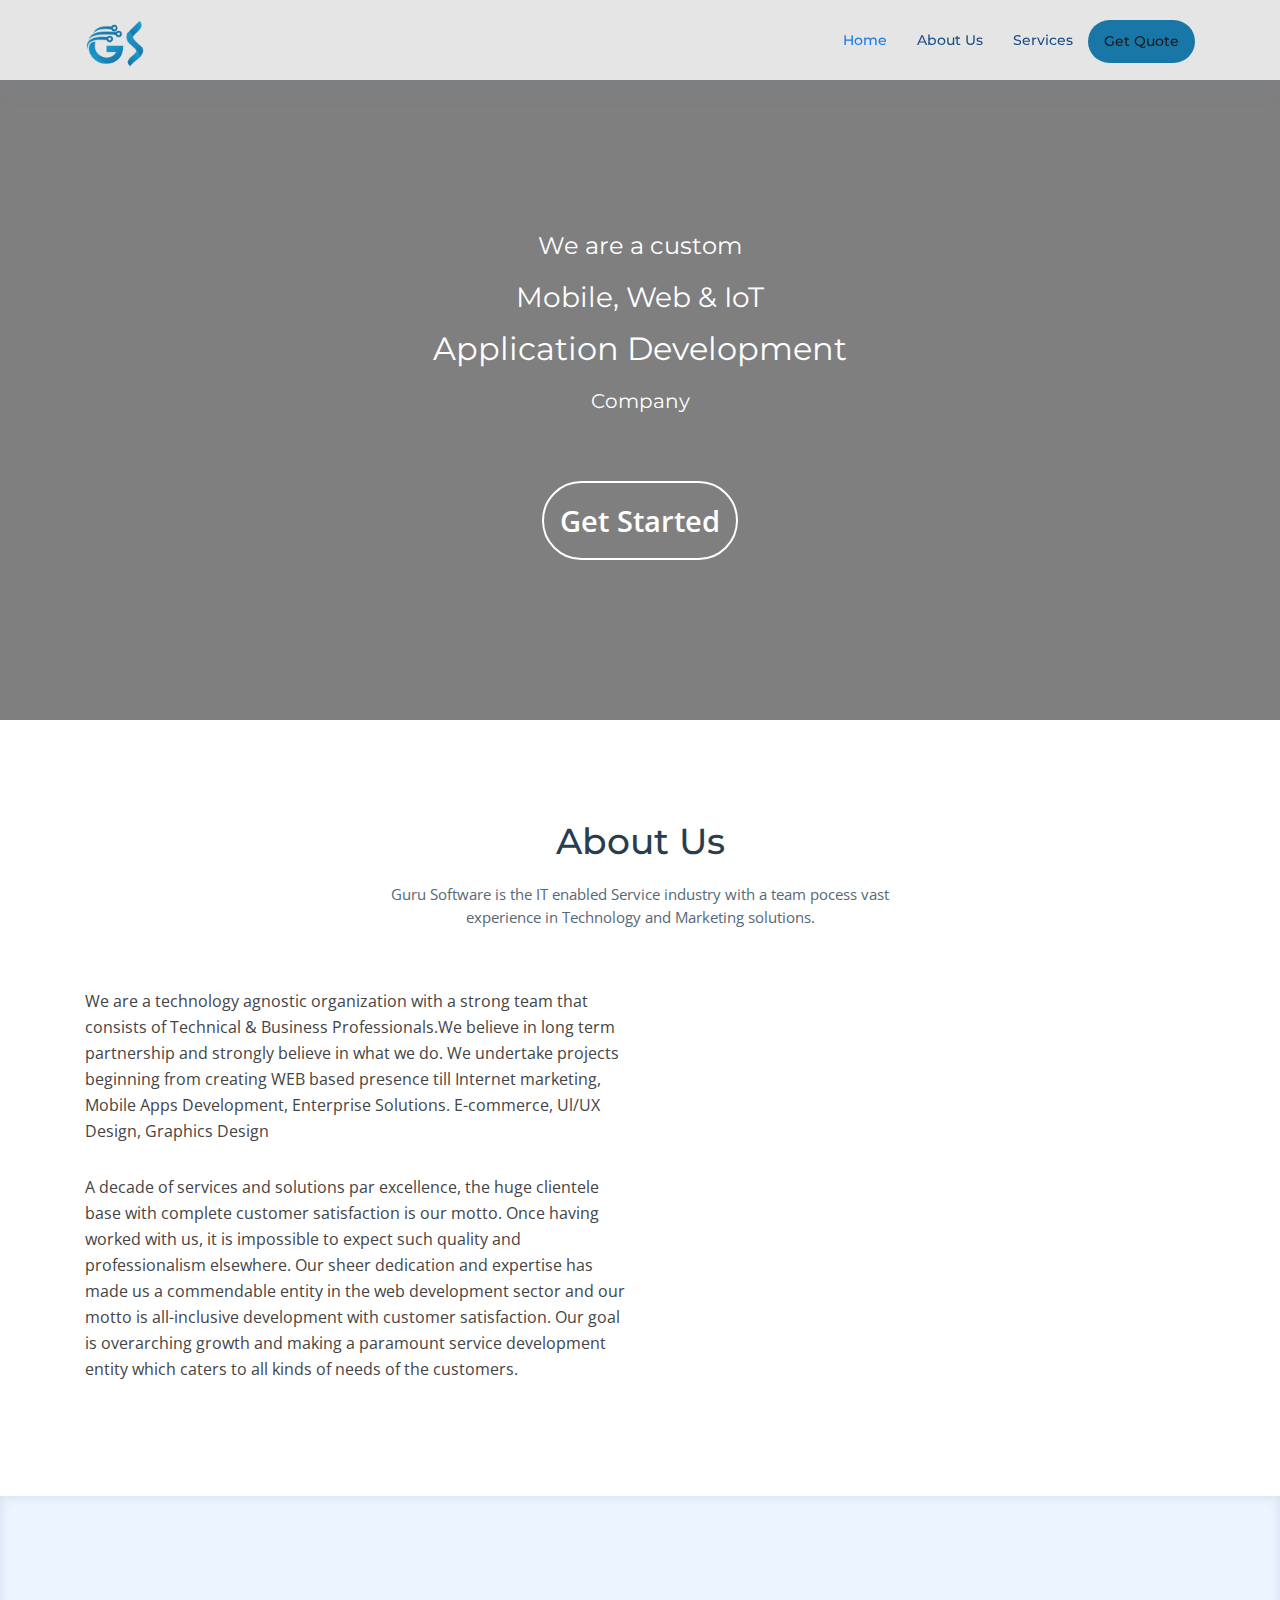
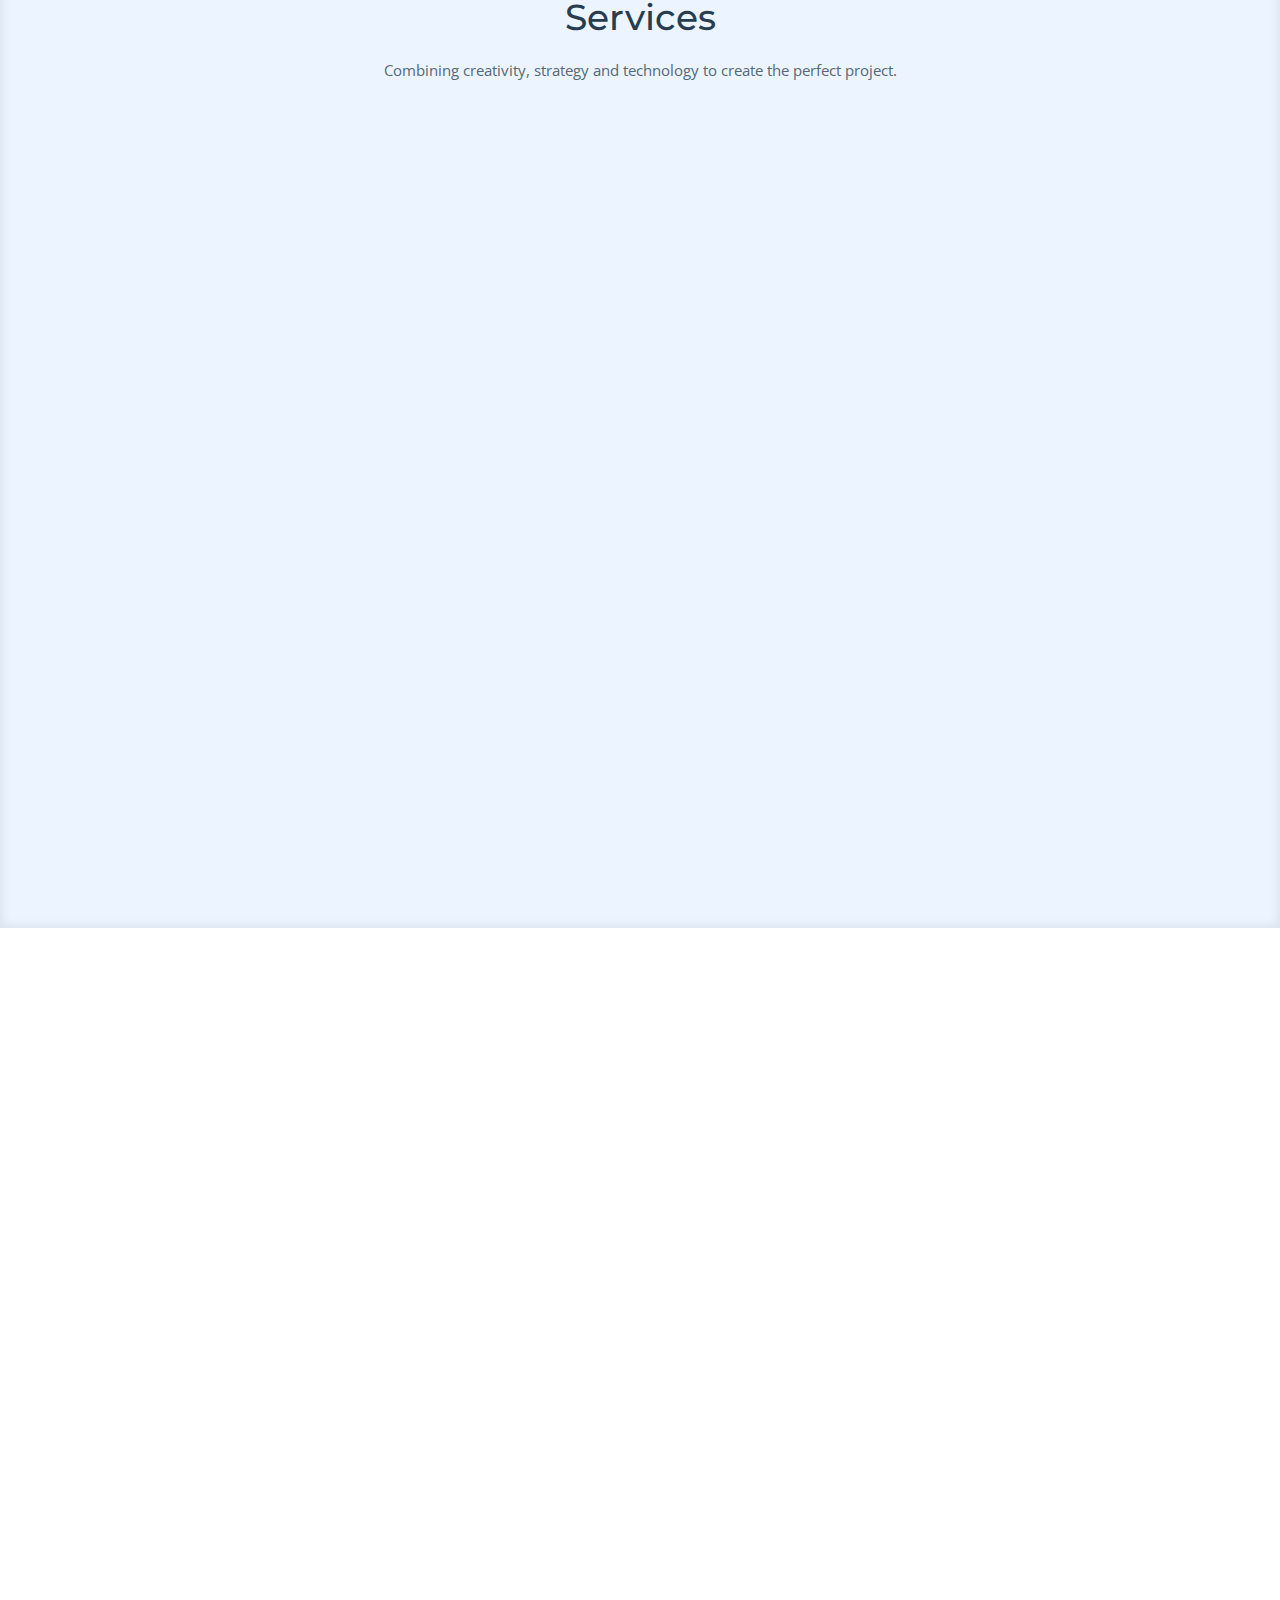
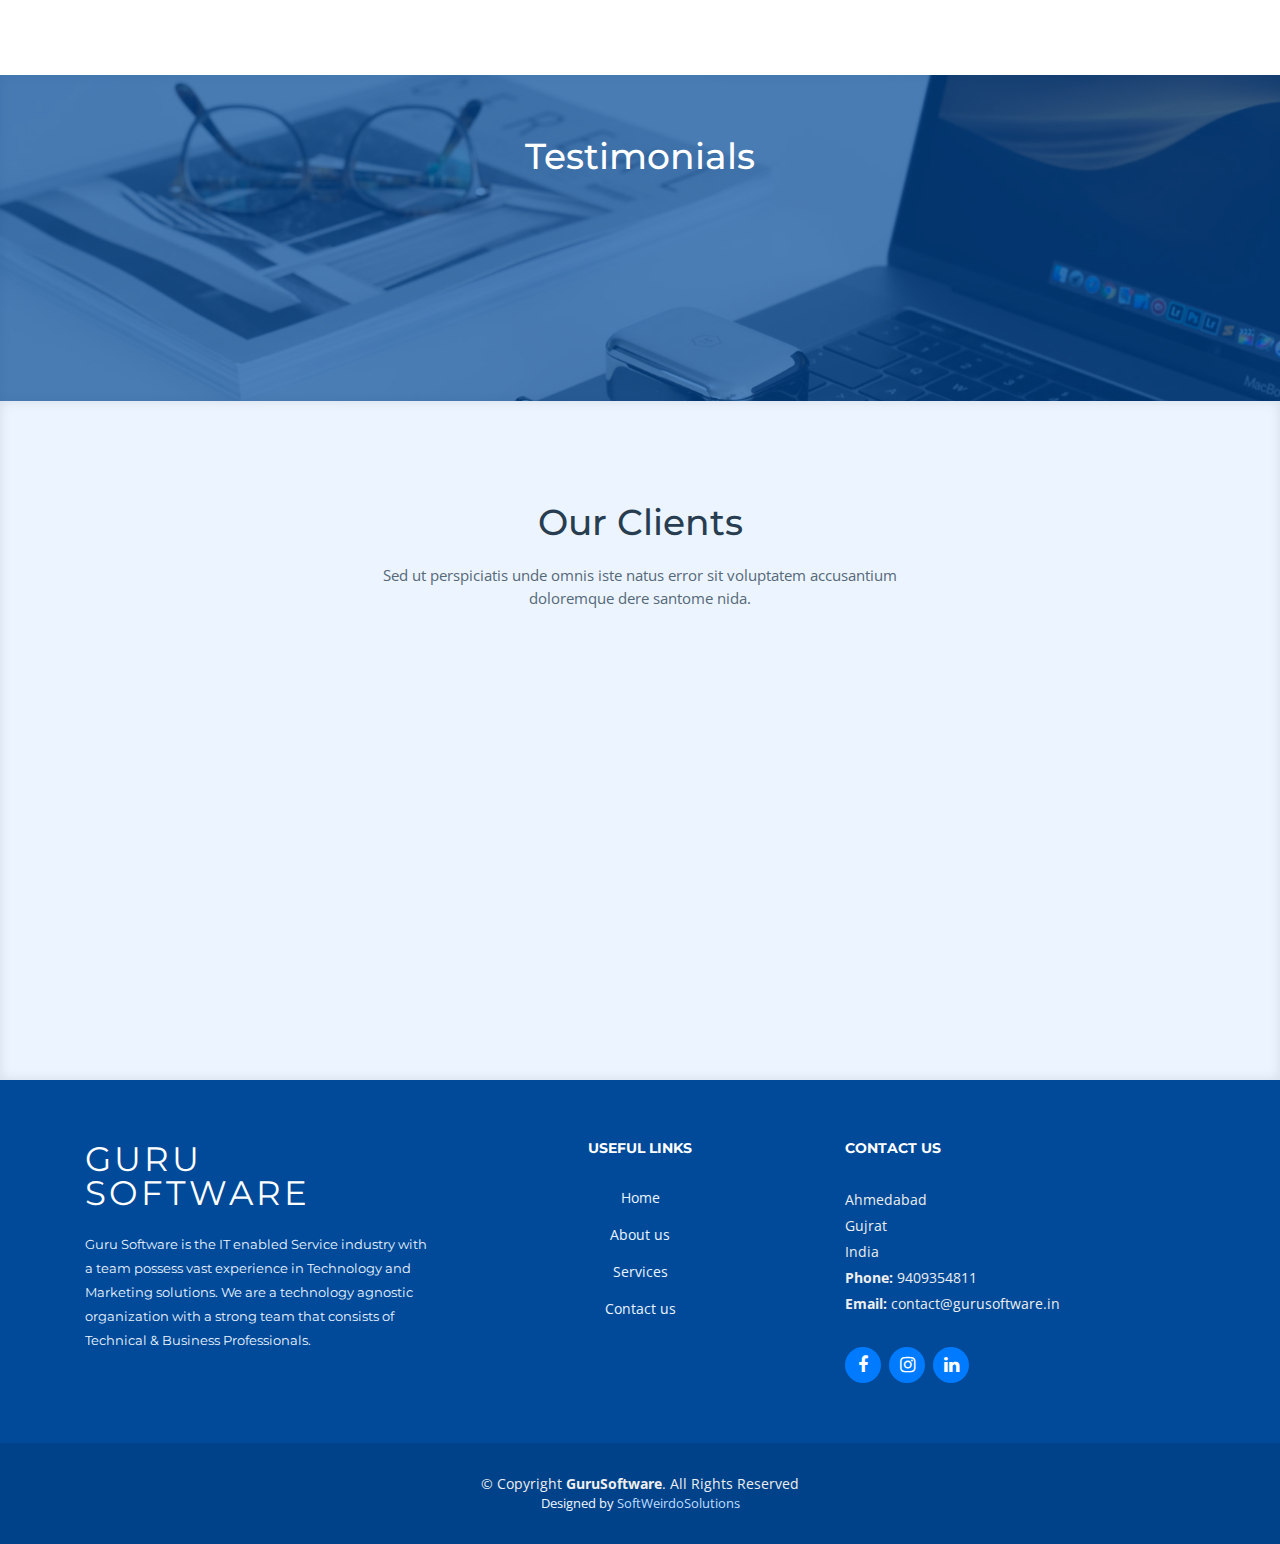
==== commit a2e7a9d4: "change slider" ====
--- a/index.html
+++ b/index.html
@@ -27,10 +27,12 @@
   <!-- Main Stylesheet File -->
   <link href="css/style.css" rel="stylesheet">
   <link rel="stylesheet" type="text/css" href="css/slider.css">
-
-<script src="https://ajax.googleapis.com/ajax/libs/jquery/3.2.1/jquery.min.js"></script>
+<style type="text/css">
+ 
+</style>
+<!-- <script src="https://ajax.googleapis.com/ajax/libs/jquery/3.2.1/jquery.min.js"></script> -->
 <!-- <script type="js/slider.js"></script> -->
-<script type="text/javascript" src="js/slider.js"></script>
+<!-- <script type="text/javascript" src="js/slider.js"></script> -->
 </head>
 
 <body class="example">
@@ -52,7 +54,8 @@
           <li class="active"><a href="index.html">Home</a></li>
           <li><a href="about.html">About Us</a></li>
           <li><a href="services.html">Services</a></li>
-          <li><a href="contact.html">Contact Us</a></li>
+           <li><a type="button" class="btn gq" href="contact.html">Get Quote</a></li>
+         
         </ul>
       </nav><!-- .main-nav -->
       
@@ -62,57 +65,23 @@
   <!--==========================
     Intro Section
   ============================-->
-  <section>
+  <section class="clearfix">
     
-    
+    <div class="container1">
+      <div class="outer1">
+        <div class="details">
+          <div class="styles_module_HeroCarousel__1xAAq"><h4>We are a custom</h4><h3 style="margin-bottom:1rem">Mobile, Web &amp; IoT</h3><h2>Application Development</h2><h5>Company</h5><br><br><a type="button" class="btn styles_LinkButton__3neir styles_whiteBorder__3hCBb " href="contact.html">Get Started</a></div>
+      <!-- <h2> We are a custom</h2>
+          <h2>
+            <span>Mobile, Web & IoT</span> 
+            <span>Application Development</span>
+            <span>Company</span>
+          </h2> -->
+        </div>
+      </div>
+    </div>
   </section><!-- index.html -->
-<div class="slider-container">
-  <div class="slider-control left inactive"></div>
-  <div class="slider-control right"></div>
-  <ul class="slider-pagi"></ul>
-  <div class="slider">
-    <div class="slide slide-0 active">
-      <div class="slide__bg"></div>
-      <div class="slide__content">
-        <svg class="slide__overlay" viewBox="0 0 720 405" preserveAspectRatio="xMaxYMax slice">
-          <path class="slide__overlay-path" d="M0,0 150,0 500,405 0,405" />
-        </svg>
-        <div class="slide__text">
-          <h2 class="slide__text-heading" style="font-size: 160%; font-family: 'Open Sans Condensed', sans-serif;">Big Data. Realtime Insight.</h2>
-          <p class="slide__text-desc" style=" font-size: 100%; font-family: 'Open Sans Condensed', sans-serif;"> Content is automatically generated, sales emails, customer retention emails, and custom landing pages are generated based on site content using natural language processing to create relevant marketing content and distribute it across multiple channels.</p>
-          <a class="slide__text-link" style=" font-size: 100%; font-family: 'Open Sans Condensed', sans-serif;">Learn More</a>
-        </div>
-      </div>
-    </div>
-    <div class="slide slide-1 ">
-      <div class="slide__bg"></div>
-      <div class="slide__content">
-        <svg class="slide__overlay" viewBox="0 0 720 405" preserveAspectRatio="xMaxYMax slice">
-          <path class="slide__overlay-path" d="M0,0 150,0 500,405 0,405" />
-        </svg>
-        <div class="slide__text">
-          <h2 class="slide__text-heading" style="font-size: 160%;font-family: 'Open Sans Condensed', sans-serif;">Disrupting Industries</h2>
-          <p class="slide__text-desc" style="font-size: 100%; font-family: 'Open Sans Condensed', sans-serif;">WebCorpCo is all about making sure your marketing stack is in alignment with your company as well as the customers you serve. There is no 'one size fits all' approach to marketing. Every business is unique, customers are unique, and your marketing should be as well.</p>
-          <a class="slide__text-link" style="font-size: 100%; font-family: 'Open Sans Condensed', sans-serif;">Learn More</a>
-        </div>
-      </div>
-    </div>
-    <div class="slide slide-2">
-      <div class="slide__bg"></div>
-      <div class="slide__content">
-        <svg class="slide__overlay" viewBox="0 0 720 405" preserveAspectRatio="xMaxYMax slice">
-          <path class="slide__overlay-path" d="M0,0 150,0 500,405 0,405" />
-        </svg>
-        <div class="slide__text">
-          <h2 class="slide__text-heading" style="font-size: 160%; font-family: 'Open Sans Condensed', sans-serif;">Moving Business Forward</h2>
-          <p class="slide__text-desc" style="font-size: 100%; font-family: 'Open Sans Condensed', sans-serif;">Sales is the direct result of marketing and sales data is sometimes even more important than the sales themselves. Why did they buy? What did they buy? When? Who bought? How much did it cost? Then a comparison of sales YTD or Year over Year. This analysis can optimize your ability to sell with WebCorpCo Analytics.</p>
-          <a class="slide__text-link" style="font-size: 100%; font-family: 'Open Sans Condensed', sans-serif;">Learn More</a>
-        </div>
-      </div>
-    </div>
-</div>
-    <h1 style="color:#fff; text-align:center; font-size:60px">Slider</h1>
-  </div>
+
   <main id="main">
 
     <!--==========================
@@ -203,7 +172,7 @@
           
         </div>
 
-      </div>
+     
     </section><!-- #about -->
 
     <!--==========================
@@ -363,11 +332,11 @@
       </div>
       </div>
     </section>
-
+<div style="width: 100%; height: 100px;"></div>
     <!--==========================
       Portfolio Section
     ============================-->
-    <section id="portfolio" class="clearfix">
+<!--     <section id="portfolio" class="clearfix">
       <div class="container">
 
         <header class="section-header">
@@ -516,7 +485,7 @@
         </div>
 
       </div>
-    </section><!-- #portfolio -->
+    </section> --><!-- #portfolio -->
 
     <!--==========================
       Clients Section
--- a/css/style.css
+++ b/css/style.css
@@ -33,7 +33,12 @@
   color: #007bff;
   transition: 0.5s;
 }
-
+.gq{
+  border-radius: 10rem; background-color: #0076B3; color: black!important;
+}
+.gq:hover{
+  border-radius: 10rem; background-color: #fff; color: black!important;
+}
 a:hover,
 a:active,
 a:focus {
@@ -662,11 +667,13 @@
 }
 #why-us {
 
-background-image: url("../img/slider-5.jpg");
+background-image: url("../img/chooseus.jpg");
+background-size: cover;
 /*  background: #004a99;*/
 }
 .section-header{
   padding-top: 40px;
+
 }
 #why-us .section-header h3,
 #why-us .section-header p {
@@ -891,8 +898,8 @@
 --------------------------------*/
 
 #testimonials {
-  background-image: url("../img/slider-5.jpg");
-
+  background-image: url("../img/testimonial.jpg");
+ background-size: cover;
   box-shadow: inset 0px 0px 12px 0px rgba(0, 0, 0, 0.1);
 }
 
--- a/css/slider.css
+++ b/css/slider.css
@@ -1,290 +1,117 @@
-@font-face {
-  src: url("https://fonts.googleapis.com/css?family=Open+Sans+Condensed:300");
-  font-family: 'Open Sans Condensed', sans-serif;
+ .container1{
+        position: relative;
+        left: 0;
+        top: 0;
+        width: 100%;
+        height: 80vh;
+        animation: animate 16s ease-in-out infinite;
+        background-size: cover;
+      }
+
+      .outer1{
+        position: absolute;
+        left: 0;
+        top: 0;
+        width: 100%;
+        height: 80vh;
+        background: rgba(0,0,0,0.5)
+      }
+
+      .details{
+        position: absolute;
+        left: 50%;
+        top: 55%;
+        transform: translate(-50%, -50%);
+        text-align: center;
+      }
+
+      .details h1{
+        font-size: 4em;
+        color: #fff;
+      }
+
+      .details h2{
+        text-transform: capitalize;
+        color: #fff;
+      }
+
+      .details h2 span:nth-child(1){
+        color: #fff;
+      }
+
+      .details h2 span:nth-child(2){
+        color: #fff;
+      }
+.styles_module_HeroCarousel__1xAAq {
+    font-family: Quicksand,sans-serif;
+    color: #fff;
 }
-.slide__text-desc {
-  font-family: 'Open Sans Condensed', sans-serif;
+.styles_LinkButton__3neir.styles_whiteBorder__3hCBb {
+    border: 2px solid #fff;
+    color: #fff!important;
 }
+.styles_LinkButton__3neir {
+    padding: 1rem 1rem;
+    border-radius: 10rem;
+    font-weight: 600;
+    font-size: 1.8rem;
+    display: inline-block;
+    text-decoration: none;
+    cursor: pointer;
+    transition: all .25s ease;
+    font-family: Open Sans,sans-serif;
+}
+.styles_LinkButton__3neir.styles_whiteBorder__3hCBb:hover {
+    color: #000!important;
+    background: #0076B3;
+    border-color: #0076B3;
+    text-decoration: none;}
+      @keyframes animate{
+        0%,100%{
+          background-image: url(../img/banner3.jpg);
+          background-position: center center;
+        }
+        33%{
+          background-image: url(../img/banner2.jpg);
+          background-position: center center;
+        }
+        50%{
+          background-image: url(../img/banner3.jpg);
+          background-position: center center;
+        }
+        75%{
+          background-image: url(../img/banner1.jpg);
+          background-position: center center;
+        }
+      }
+      @media only screen and (max-device-width: 768px) {
+        .styles_LinkButton__3neir {
 
-*, *:before, *:after {
-  box-sizing: border-box;
-  box-sizing: border-box;
-  margin: 0;
-  padding: 0;
+    border-radius: 10rem;
+    font-weight: 600;
+    font-size: 1.8rem;
+    display: inline-block;
+    text-decoration: none;
+    cursor: pointer;
+    transition: all .25s ease;
+    font-family: Open Sans,sans-serif;
 }
-
-
-
-svg {
-  display: block;
- 
-}
-
-.slider-container {
-  overflow: hidden;
-  position: relative;
-  height: 80%;
-  margin:auto;
-  user-select: none;
-  cursor: all-scroll;
-}
-
-.slider-control {
-  z-index: 2;
-  position: absolute;
-  top: 0;
-  width: 12%;
-  height: 100%;
-  transition: opacity 0.3s;
-  will-change: opacity;
-  opacity: 0;
-}
-.slider-control.inactive:hover {
-  cursor: auto;
-}
-.slider-control:not(.inactive):hover {
-  opacity: 1;
-  cursor: pointer;
-}
-.slider-control.left {
-  left: 0;
-  background: linear-gradient(to right, rgba(0, 0, 0, 0.5) 0%, transparent 100%);
-}
-.slider-control.right {
-  right: 0;
-  background: linear-gradient(to right, transparent 0%, rgba(0, 0, 0, 0.5) 100%);
-}
-
-.slider-pagi {
-  position: absolute;
-  z-index: 3;
-  left: 50%;
-  bottom: 2rem;
-  transform: translateX(-50%);
-  font-size: 0;
-  list-style-type: none;
-}
-.slider-pagi__elem {
-  position: relative;
-  display: inline-block;
-  vertical-align: top;
-  width: 1rem;
-  height: 1rem;
-  margin: 0 0.5rem;
-  border-radius: 50%;
-  border: 2px solid #fff;
-  cursor: pointer;
-}
-.slider-pagi__elem:before {
-  content: "";
-  position: absolute;
-  left: 50%;
-  top: 50%;
-  width: 1.2rem;
-  height: 1.2rem;
-  background: #fff;
-  border-radius: 50%;
-  transition: transform 0.3s;
-  transform: translate(-50%, -50%) scale(0);
-}
-.slider-pagi__elem.active:before, .slider-pagi__elem:hover:before {
-  transform: translate(-50%, -50%) scale(1);
-}
-
-.slider {
-  z-index: 1;
-  position: relative;
-  height: 100%;
-}
-.slider.animating {
-  transition: transform 0.5s;
-  will-change: transform;
-}
-.slider.animating .slide__bg {
-  transition: transform 0.5s;
-  will-change: transform;
-}
-
-.slide {
-  position: absolute;
-  top: 0;
-  width: 100%;
-  height: 100%;
-  overflow: hidden;
-}
-.slide.active .slide__overlay,
-.slide.active .slide__text {
-  opacity: 1;
-  transform: translateX(0);
-}
-.slide__bg {
-  position: absolute;
-  top: 0;
-  left: -50%;
-  width: 100%;
-  height: 100%;
-  background-size: cover;
-  will-change: transform;
-}
-.slide:nth-child(1) {
-  left: 0;
-}
-.slide:nth-child(1) .slide__bg {
-  left: 0;
-  background-image: url("../img/slider-1.jpg");
-}
-.slide:nth-child(1) .slide__overlay-path {
-  fill: #e99c7e;
-}
-@media (max-width: 991px) {
-  .slide:nth-child(1) .slide__text {
-    background-color: rgba(233, 156, 126, 0.8);
-  }
-}
-.slide:nth-child(2) {
-  left: 100%;
-}
-.slide:nth-child(2) .slide__bg {
-  left: -50%;
-  background-image: url("../img/2.jpg");
-}
-.slide:nth-child(2) .slide__overlay-path {
-  fill: #303030;
-}
-@media (max-width: 991px) {
-  .slide:nth-child(2) .slide__text {
-    background-color: rgba(48, 48, 48, 0.8);
-  }
-}
-.slide:nth-child(3) {
-  left: 200%;
-}
-.slide:nth-child(3) .slide__bg {
-  left: -100%;
-  background-image: url("../img/1.jpg");
-}
-.slide:nth-child(3) .slide__overlay-path {
-  fill: #29424a;
-}
-@media (max-width: 991px) {
-  .slide:nth-child(3) .slide__text {
-    background-color: rgba(41, 66, 74, 0.8);
-  }
-}
-.slide:nth-child(4) {
-  left: 300%;
-}
-.slide:nth-child(4) .slide__bg {
-  left: -150%;
-  background-image: url("../img/slider-3.jpg");
-}
-.slide:nth-child(4) .slide__overlay-path {
-  fill: #cbc6c3;
-}
-@media (max-width: 991px) {
-  .slide:nth-child(4) .slide__text {
-    background-color: rgba(203, 198, 195, 0.8);
-  }
-}
-.slide__content {
-  position: absolute;
-  top: 0;
-  left: 0;
-  width: 100%;
-  height: 100%;
-}
-.slide__overlay {
-  position: absolute;
-  bottom: 0;
-  left: 0;
-  height: 100%;
-  min-height: 810px;
-  transition: transform 0.5s 0.5s, opacity 0.2s 0.5s;
-  will-change: transform, opacity;
-  transform: translate3d(-20%, 0, 0);
-  opacity: 0;
-}
-@media (max-width: 991px) {
-  .slide__overlay {
-    display: none;
-  }
-}
-.slide__overlay path {
-  opacity: 0.8;
-}
-.slide__text {
-  position: absolute;
-  width: 25%;
-  bottom: 15%;
-  left: 12%;
-  color: #fff;
-  transition: transform 0.5s 0.8s, opacity 0.5s 0.8s;
-  will-change: transform, opacity;
-  transform: translateY(-50%);
-  opacity: 0;
-}
-@media (max-width: 991px) {
-  .slide__text {
-    left: 0;
-    bottom: 0;
-    width: 100%;
-    height: 20rem;
-    text-align: center;
-    transform: translateY(50%);
-    transition: transform 0.5s 0.5s, opacity 0.5s 0.5s;
-    padding: 0 1rem;
-  }
-}
-.slide__text-heading {
-  font-family: "Polar", Helvetica, Arial, sans-serif;
-  font-size: 5rem;
-  margin-bottom: 2rem;
-}
-@media (max-width: 991px) {
-  .slide__text-heading {
-    line-height: 10rem;
-    font-size: 3.5rem;
-  }
-}
-.slide__text-desc {
-  font-family: "Open Sans", Helvetica, Arial, sans-serif;
-  font-size: 1.8rem;
-  margin-bottom: 1.5rem;
-}
-@media (max-width: 991px) {
-  .slide__text-desc {
-    display: none;
-  }
-}
-.slide__text-link {
-  z-index: 5;
-  display: inline-block;
-  position: relative;
-  padding: 0.5rem;
-  cursor: pointer;
-  font-family: "Open Sans", Helvetica, Arial, sans-serif;
-  font-size: 2.3rem;
-  perspective: 1000px;
-}
-@media (max-width: 991px) {
-  .slide__text-link {
-    margin: -2rem 0 8rem;
-  }
-}
-.slide__text-link:before {
-  z-index: -1;
-  content: "";
-  position: absolute;
-  top: 0;
-  left: 0;
-  width: 100%;
-  height: 100%;
-  background: #000;
-  transform-origin: 50% 100%;
-  transform: rotateX(-85deg);
-  transition: transform 0.3s;
-  will-change: transform;
-}
-.slide__text-link:hover:before {
-  transform: rotateX(0);
-}
+      @keyframes animate{
+        0%,100%{
+          background-image: url(../img/b1.png);
+          background-position: center center;
+        }
+        33%{
+          background-image: url(../img/b2.jpg);
+          background-position: center center;
+        }
+        50%{
+          background-image: url(../img/b1.png);
+          background-position: center center;
+        }
+        75%{
+          background-image: url(../img/b3.jpg);
+          background-position: center center;
+        }
+      }
+    }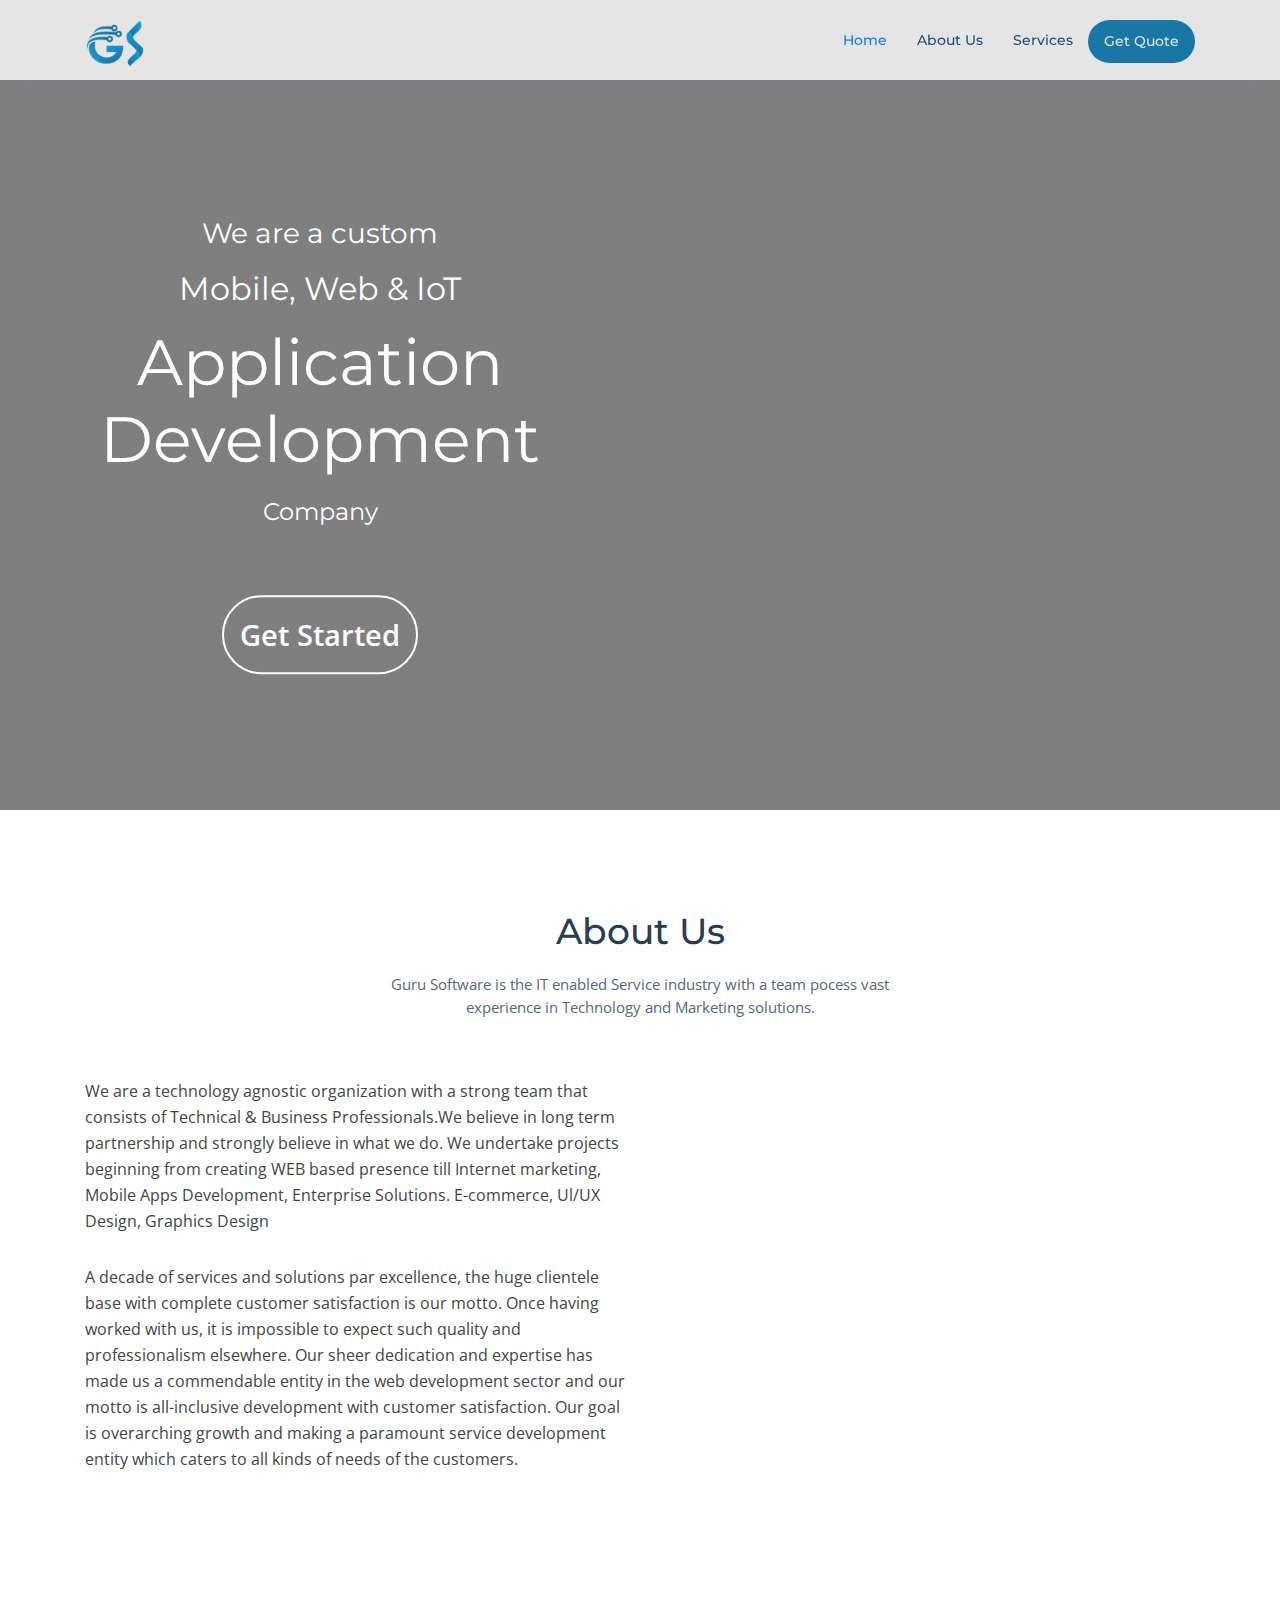
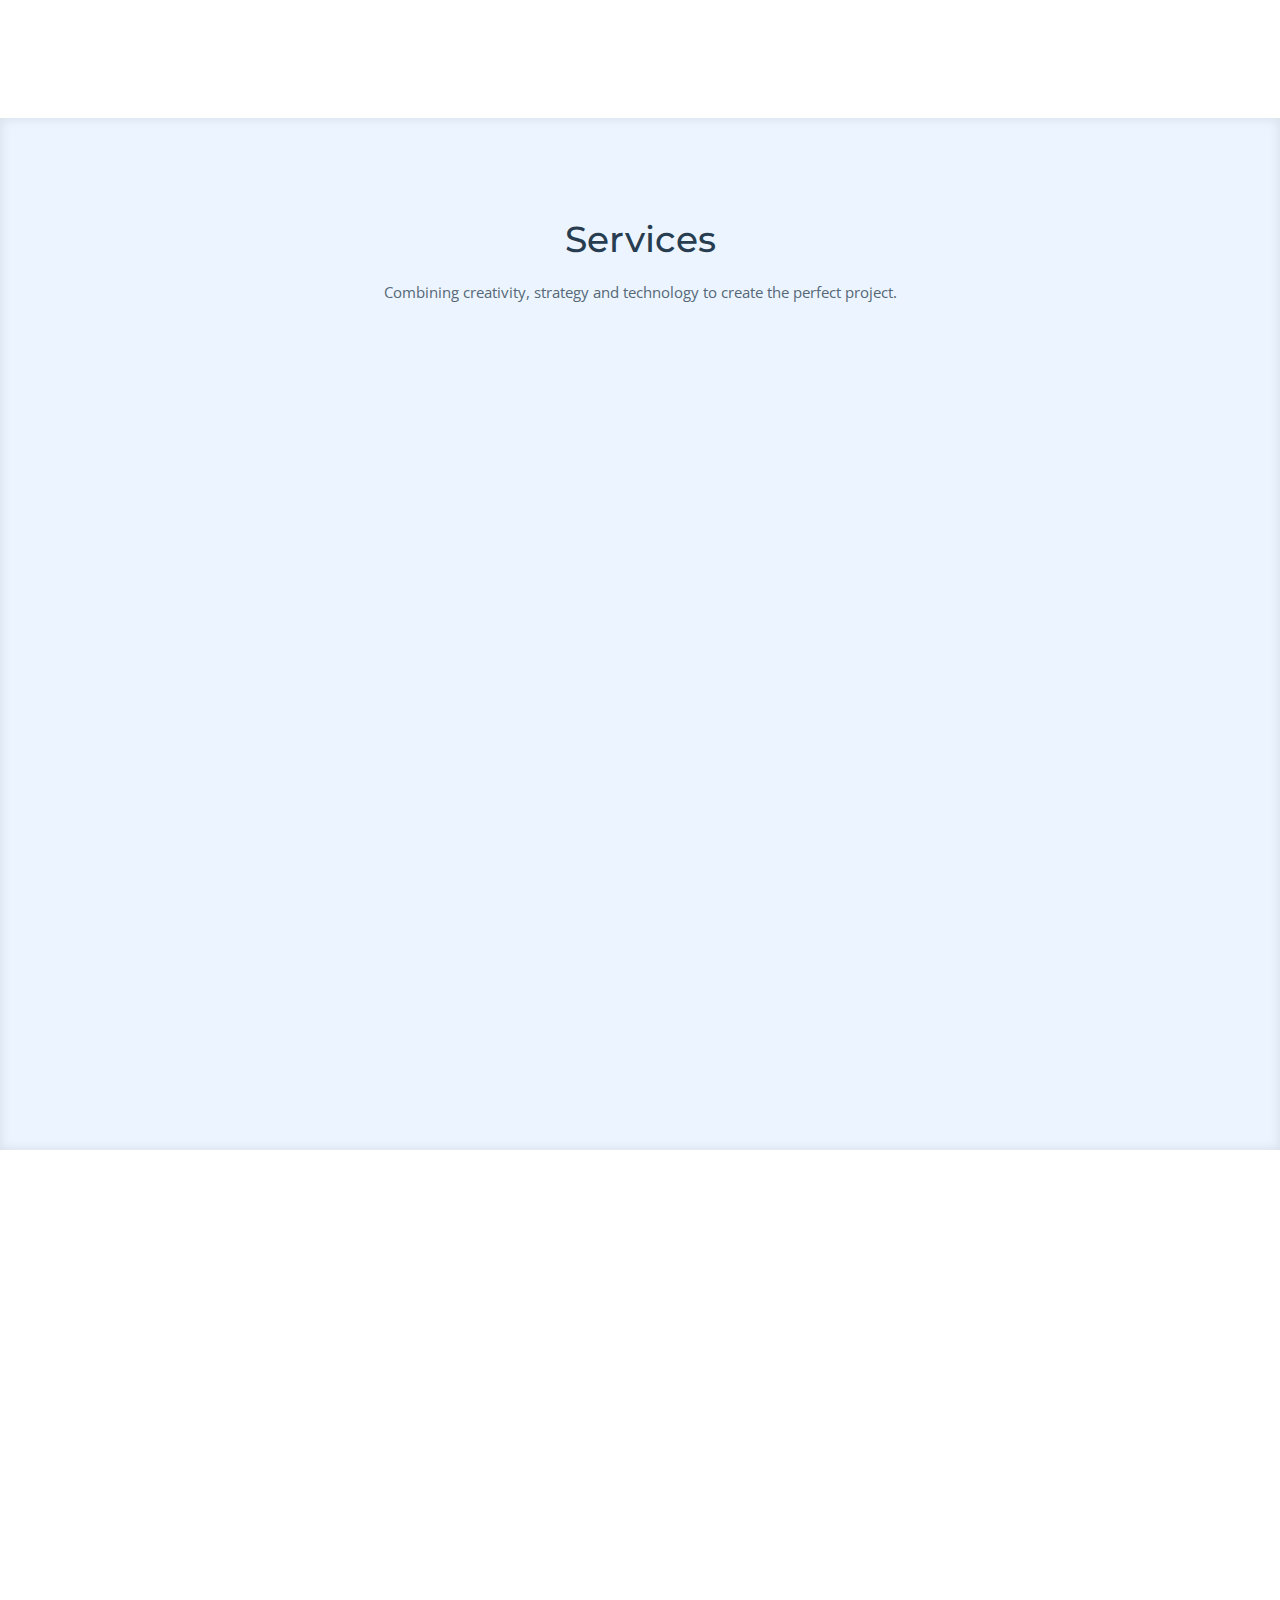
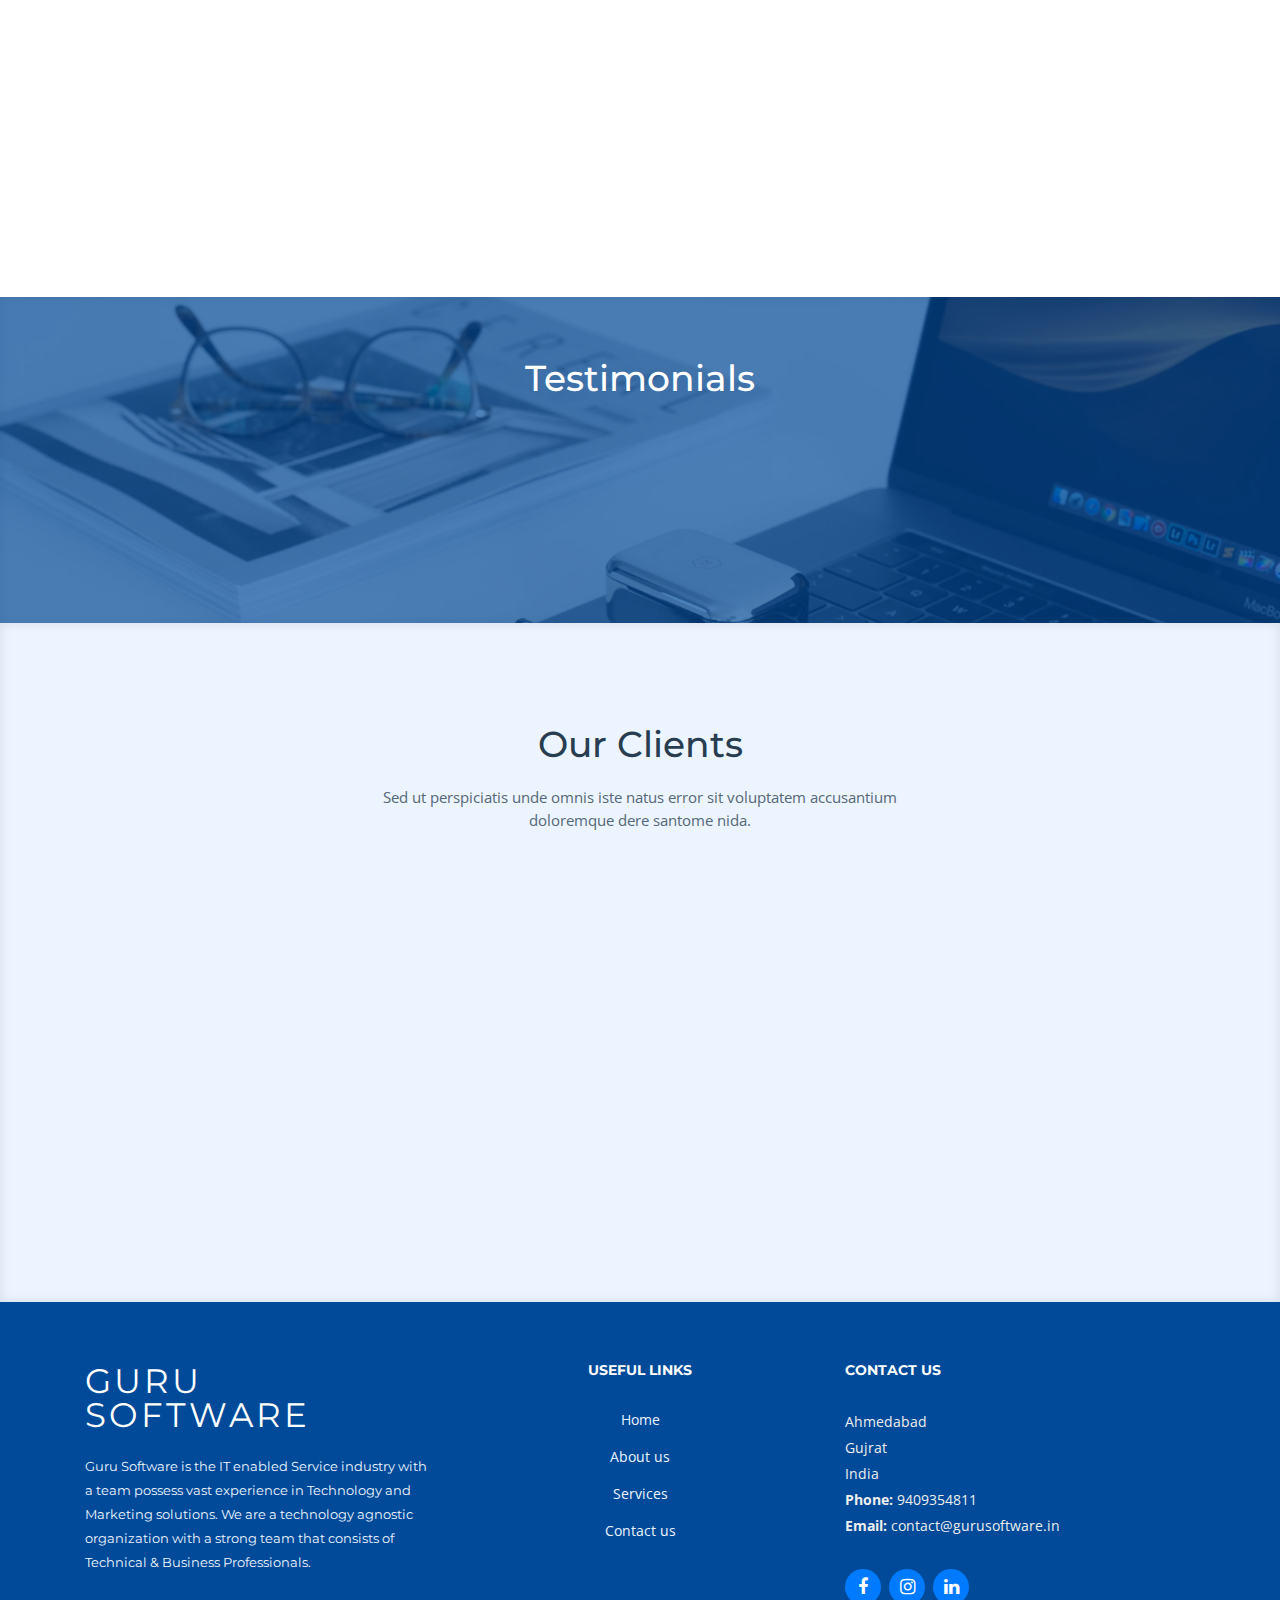
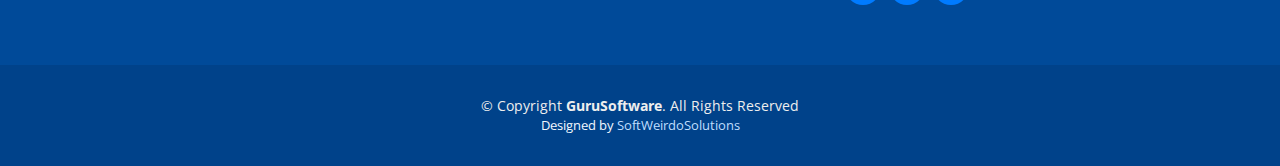
==== commit 0c7a5b04: "ser slider text" ====
--- a/index.html
+++ b/index.html
@@ -55,7 +55,7 @@
           <li><a href="about.html">About Us</a></li>
           <li><a href="services.html">Services</a></li>
            <li><a type="button" class="btn gq" href="contact.html">Get Quote</a></li>
-         
+
         </ul>
       </nav><!-- .main-nav -->
       
@@ -70,7 +70,7 @@
     <div class="container1">
       <div class="outer1">
         <div class="details">
-          <div class="styles_module_HeroCarousel__1xAAq"><h4>We are a custom</h4><h3 style="margin-bottom:1rem">Mobile, Web &amp; IoT</h3><h2>Application Development</h2><h5>Company</h5><br><br><a type="button" class="btn styles_LinkButton__3neir styles_whiteBorder__3hCBb " href="contact.html">Get Started</a></div>
+          <div class="styles_module_HeroCarousel__1xAAq"><h3>We are a custom</h3><h2 style="margin-bottom:1rem">Mobile, Web &amp; IoT</h2><h1>Application Development</h1><h4>Company</h4><br><br><a type="button" class="btn styles_LinkButton__3neir styles_whiteBorder__3hCBb " href="contact.html">Get Started</a></div>
       <!-- <h2> We are a custom</h2>
           <h2>
             <span>Mobile, Web & IoT</span> 
@@ -133,7 +133,7 @@
           </div>
 
           <div class="col-lg-6 background order-lg-2 order-1 wow fadeInUp">
-            <img src="img/about-img.svg" class="img-fluid" alt="">
+            <img src="img/about1.jpeg" class="img-fluid" alt="">
           </div>
         </div>
 
--- a/css/style.css
+++ b/css/style.css
@@ -34,10 +34,10 @@
   transition: 0.5s;
 }
 .gq{
-  border-radius: 10rem; background-color: #0076B3; color: black!important;
+  border-radius: 10rem; background-color:#0076B3; color:#fff!important;
 }
 .gq:hover{
-  border-radius: 10rem; background-color: #fff; color: black!important;
+  border-radius: 10rem; background-color: #fff; color:#0076B3!important;
 }
 a:hover,
 a:active,
--- a/css/slider.css
+++ b/css/slider.css
@@ -3,7 +3,7 @@
         left: 0;
         top: 0;
         width: 100%;
-        height: 80vh;
+        height: 90vh;
         animation: animate 16s ease-in-out infinite;
         background-size: cover;
       }
@@ -13,7 +13,7 @@
         left: 0;
         top: 0;
         width: 100%;
-        height: 80vh;
+        height: 90vh;
         background: rgba(0,0,0,0.5)
       }
 
@@ -21,7 +21,7 @@
         position: absolute;
         left: 50%;
         top: 55%;
-        transform: translate(-50%, -50%);
+        transform: translate(-100%, -50%);
         text-align: center;
       }
 
@@ -85,6 +85,17 @@
         }
       }
       @media only screen and (max-device-width: 768px) {
+        .details{
+        position: absolute;
+        left: 50%;
+        top: 55%;
+        transform: translate(-50%, -50%);
+        text-align: center;
+      }
+      .details h1{
+        font-size: 3em;
+        color: #fff;
+      }
         .styles_LinkButton__3neir {
 
     border-radius: 10rem;
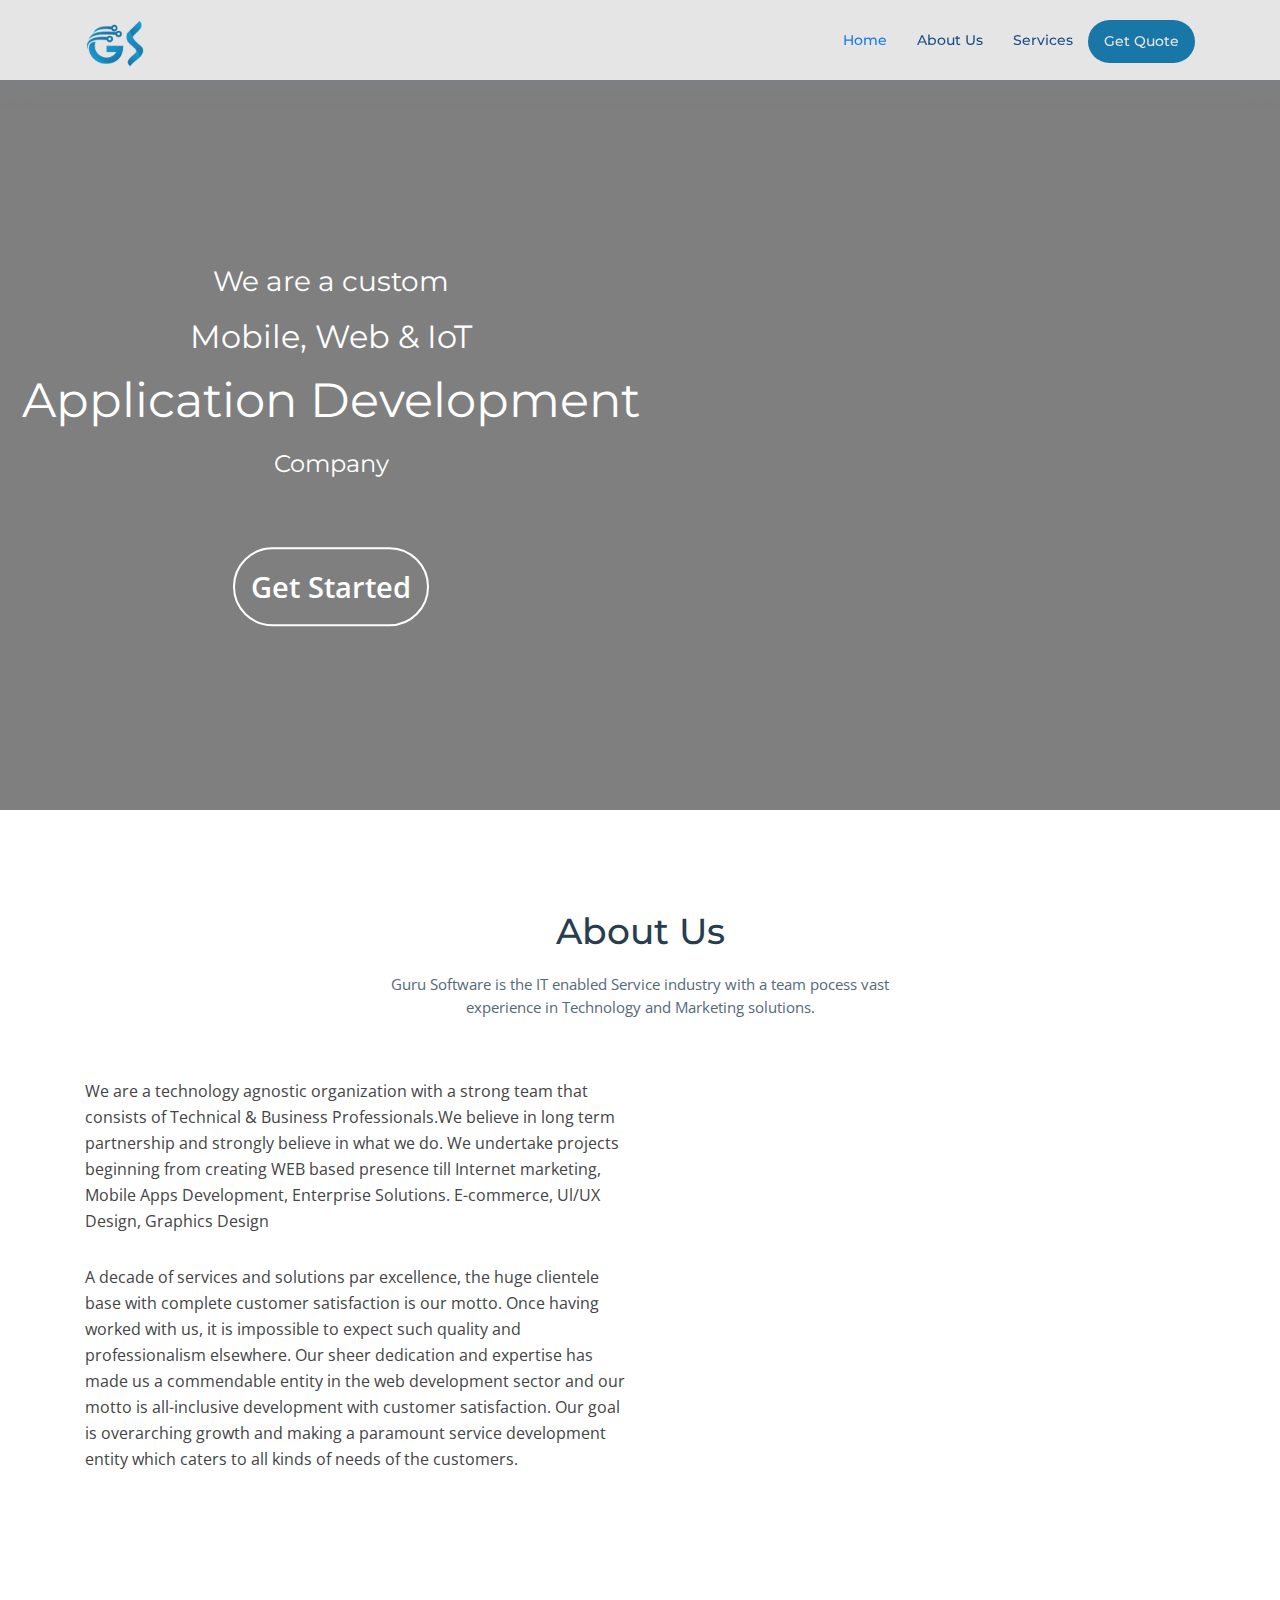
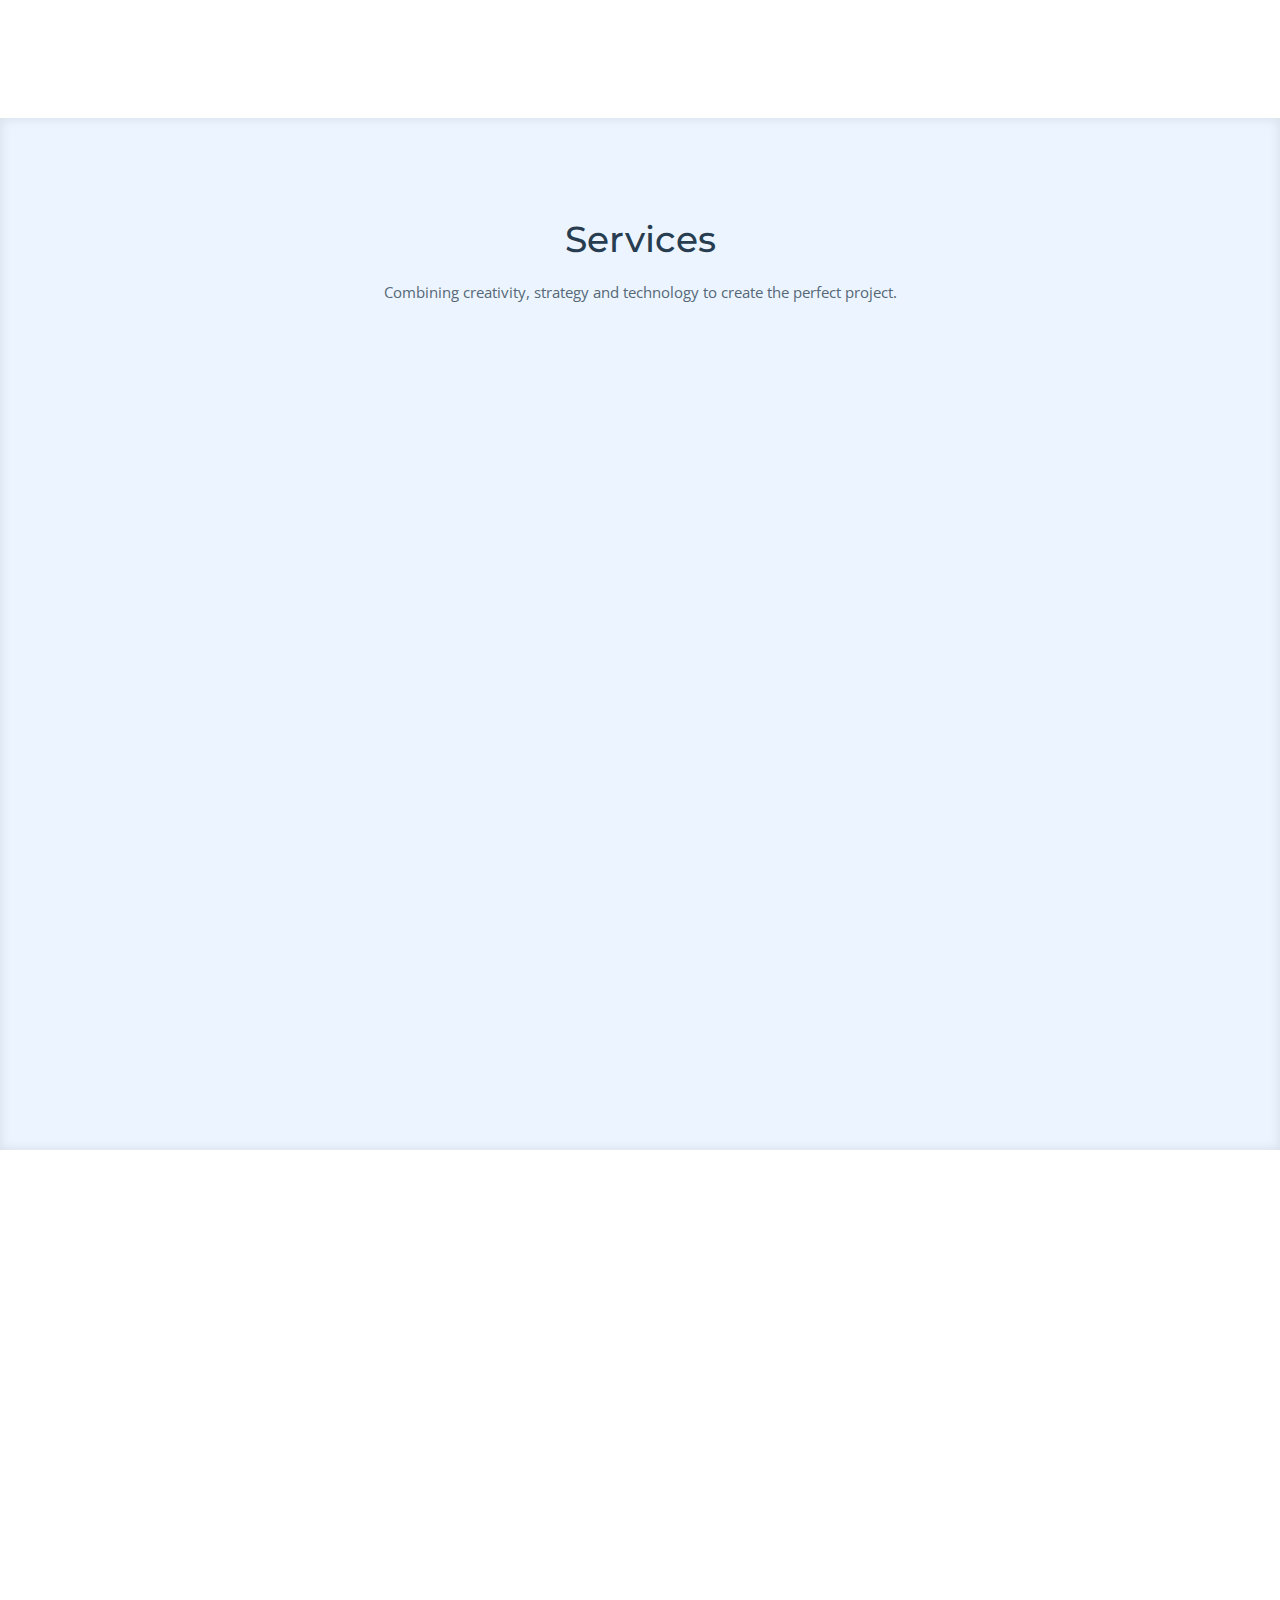
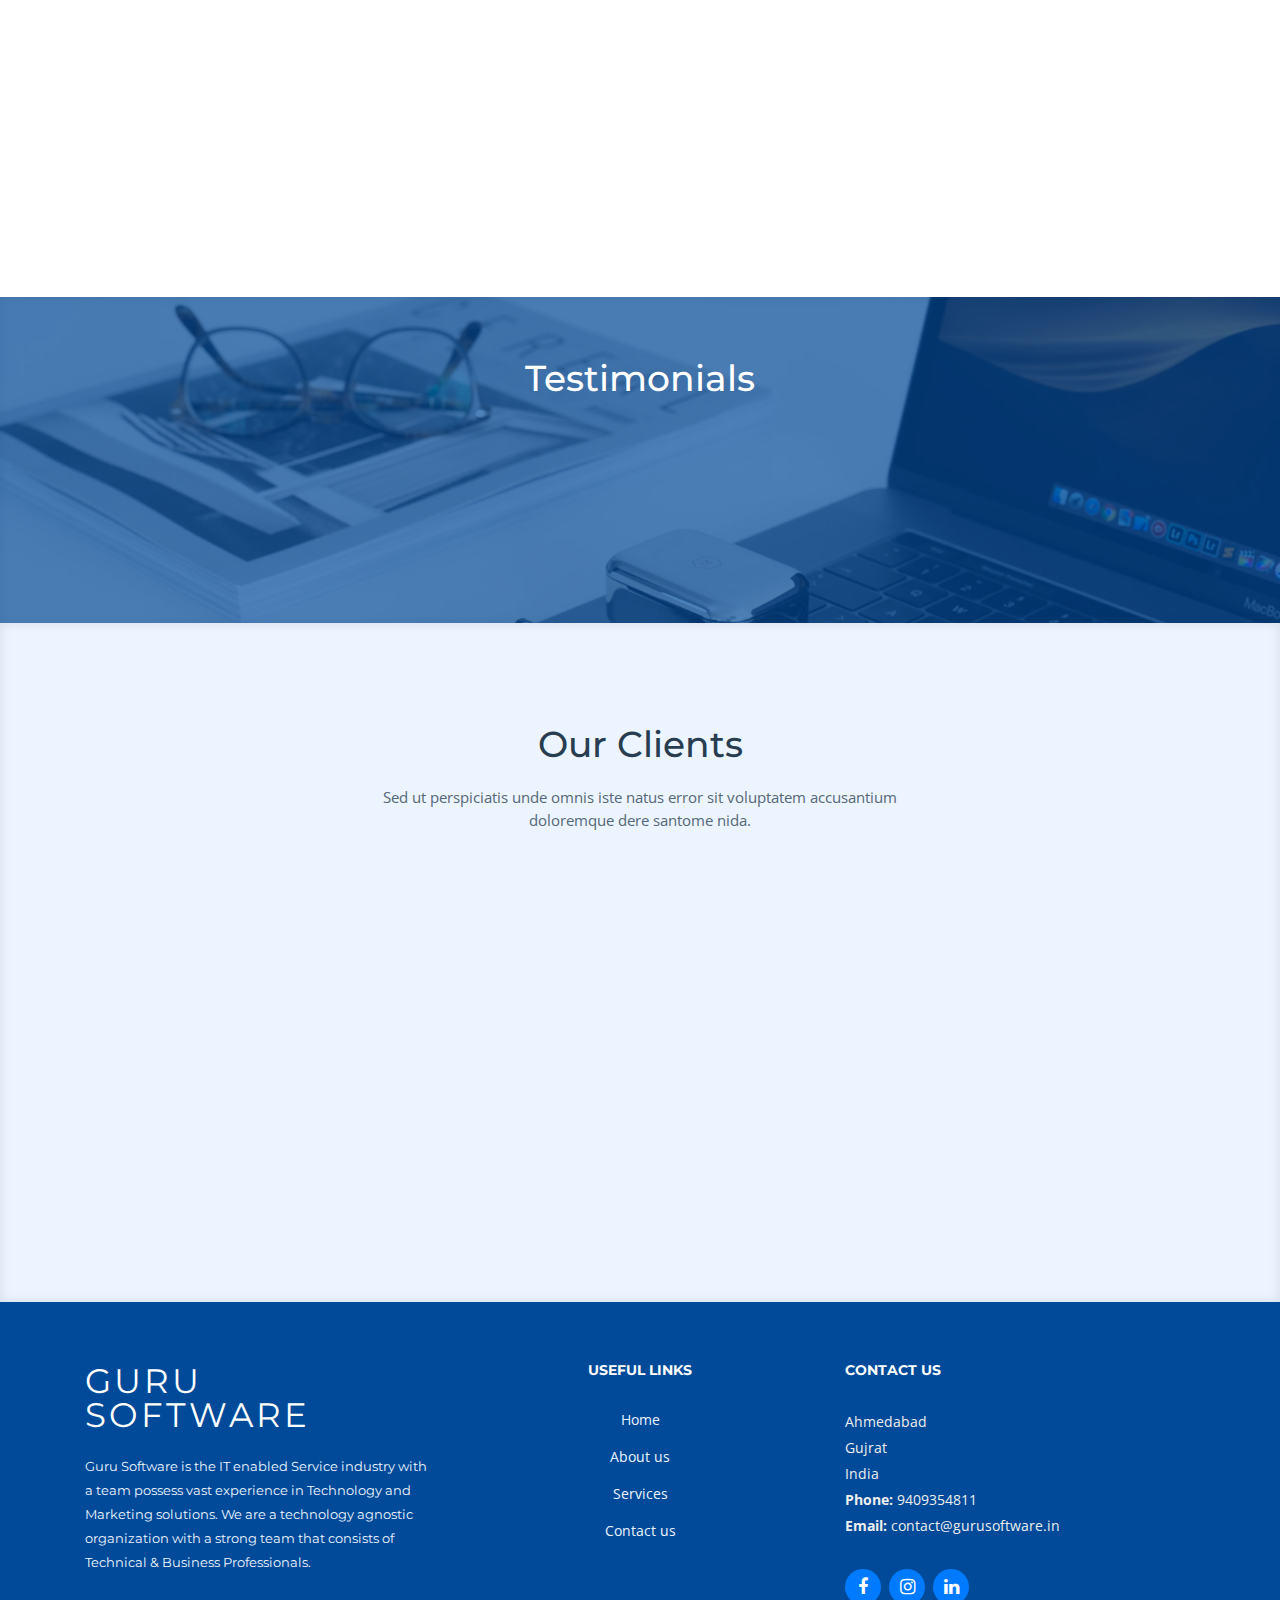
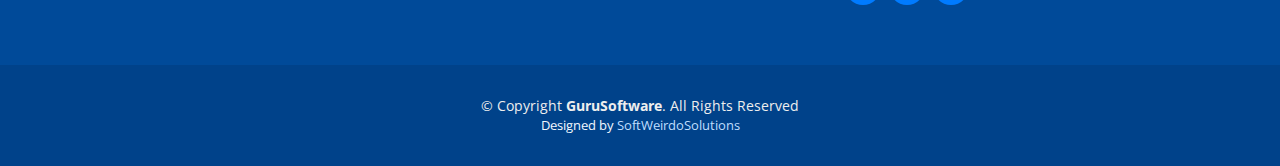
==== commit fec3cf49: "set about bg" ====
--- a/index.html
+++ b/index.html
@@ -133,7 +133,7 @@
           </div>
 
           <div class="col-lg-6 background order-lg-2 order-1 wow fadeInUp">
-            <img src="img/about1.jpeg" class="img-fluid" alt="">
+            <img src="img/about1.jpeg" class="img-fluid" alt="" style="height: 70%!important;">
           </div>
         </div>
 
--- a/css/style.css
+++ b/css/style.css
@@ -1455,7 +1455,7 @@
 }
 #single-page-header {
     background-attachment: fixed !important;
-    background-image: url(../img/slider-5.jpg);
+    background-image: url(../img/au.jpg);
     background-repeat: repeat;
     background-size: cover;
     color: #ffffff;
--- a/css/slider.css
+++ b/css/slider.css
@@ -25,8 +25,8 @@
         text-align: center;
       }
 
-      .details h1{
-        font-size: 4em;
+     .details h1{
+        font-size: 3em;
         color: #fff;
       }
 
@@ -92,10 +92,7 @@
         transform: translate(-50%, -50%);
         text-align: center;
       }
-      .details h1{
-        font-size: 3em;
-        color: #fff;
-      }
+      
         .styles_LinkButton__3neir {
 
     border-radius: 10rem;
@@ -125,4 +122,4 @@
           background-position: center center;
         }
       }
-    }+    }
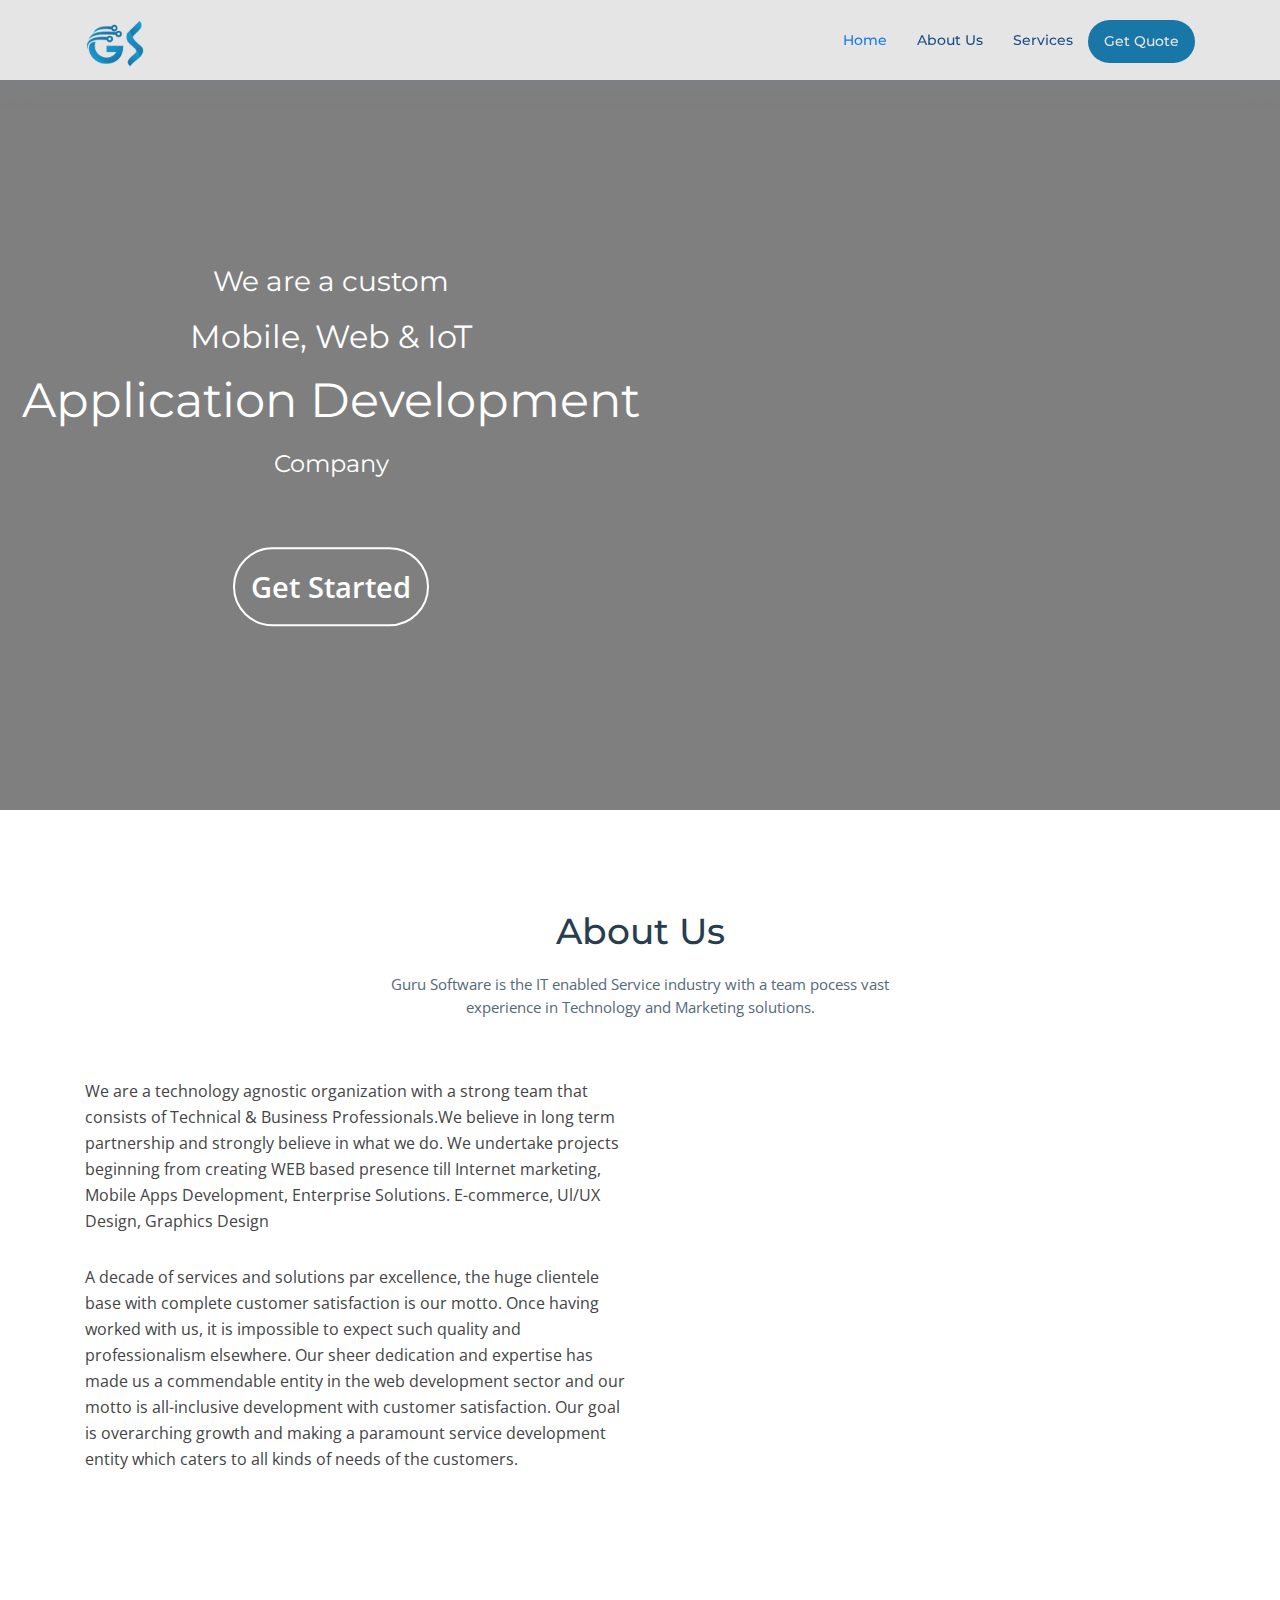
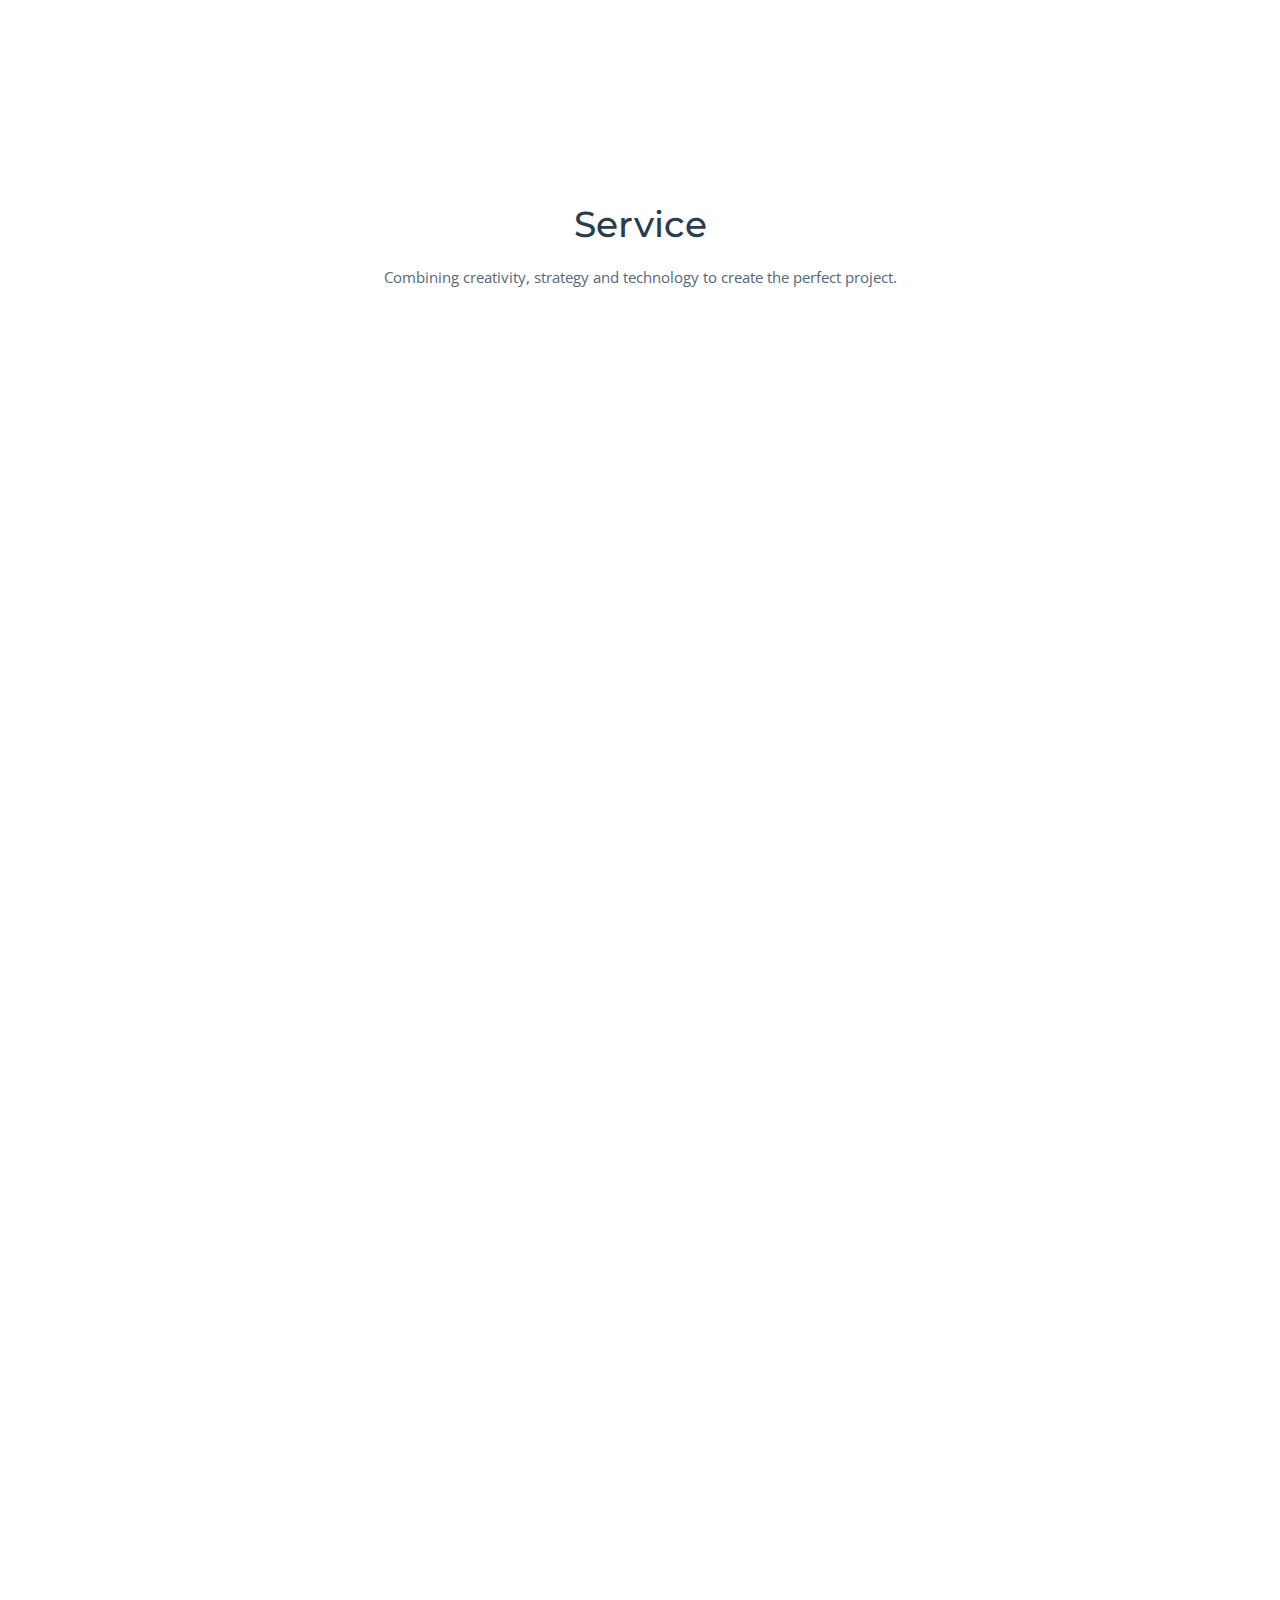
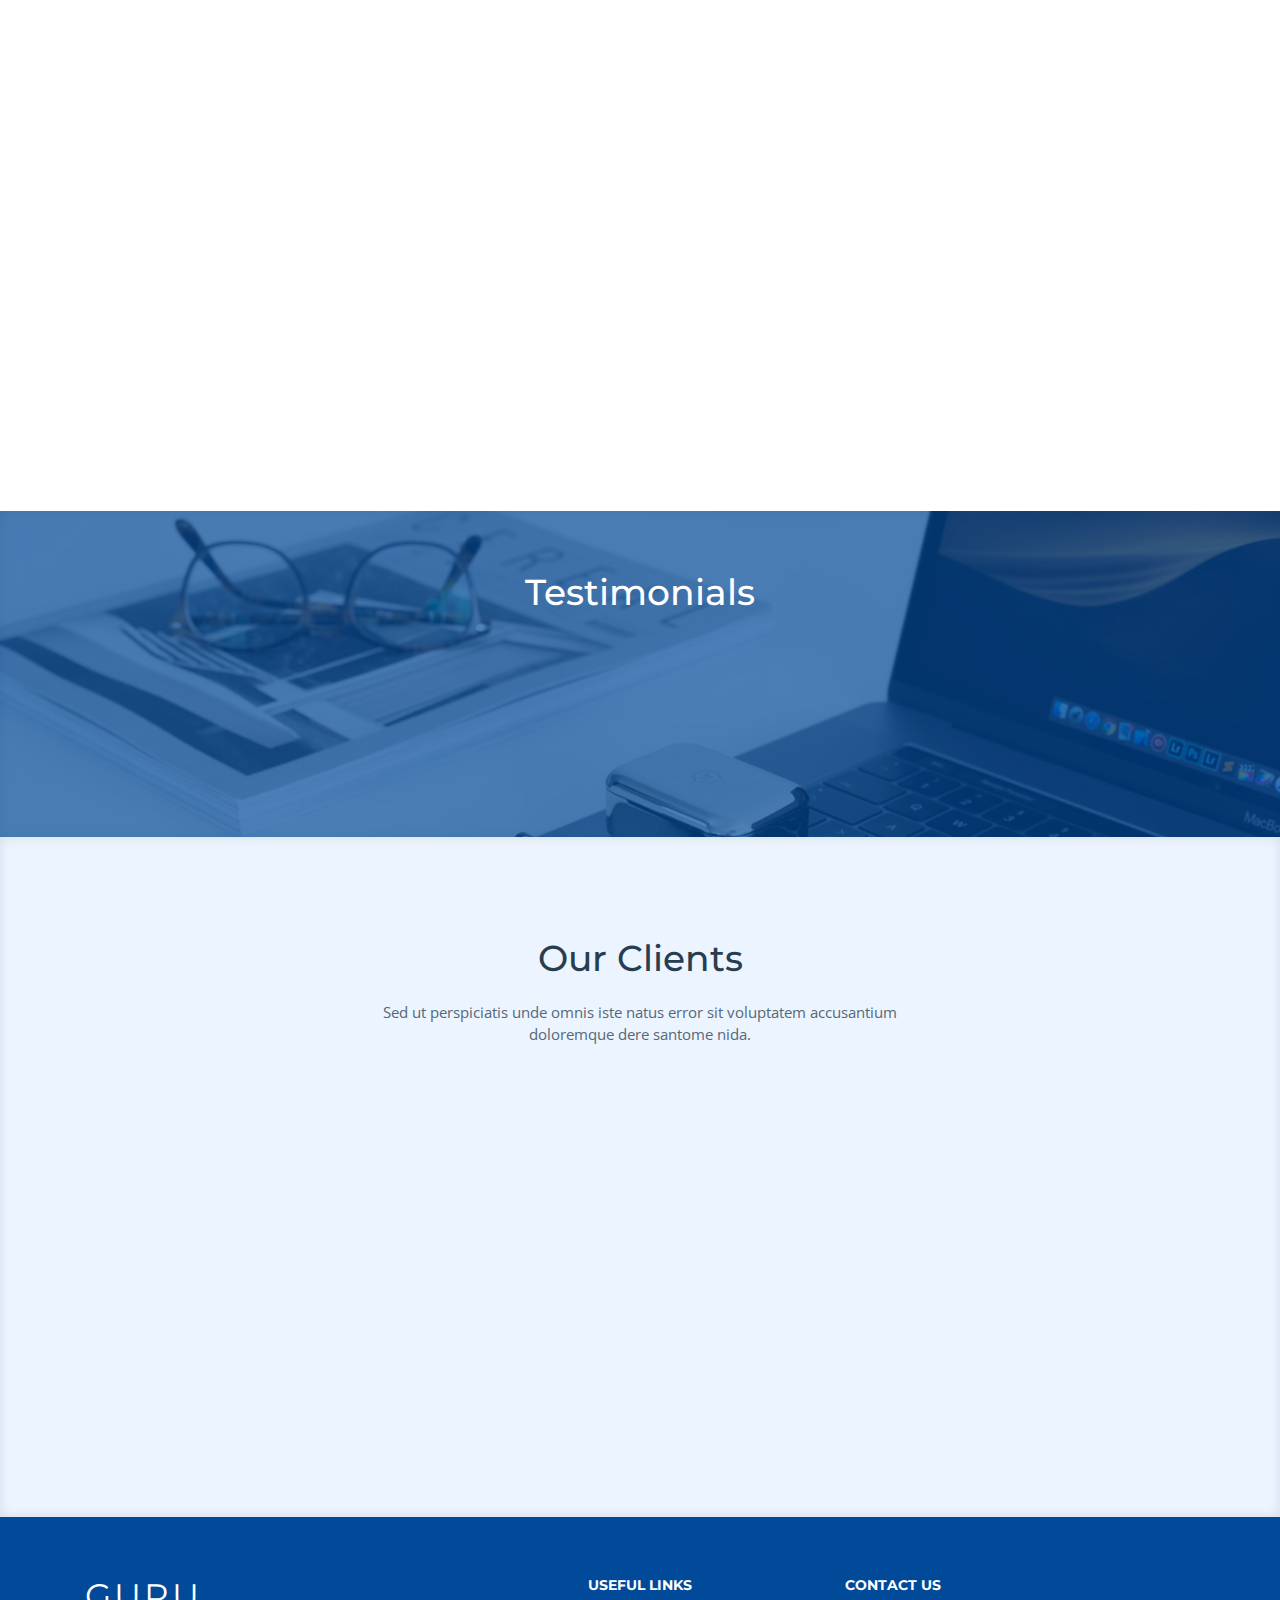
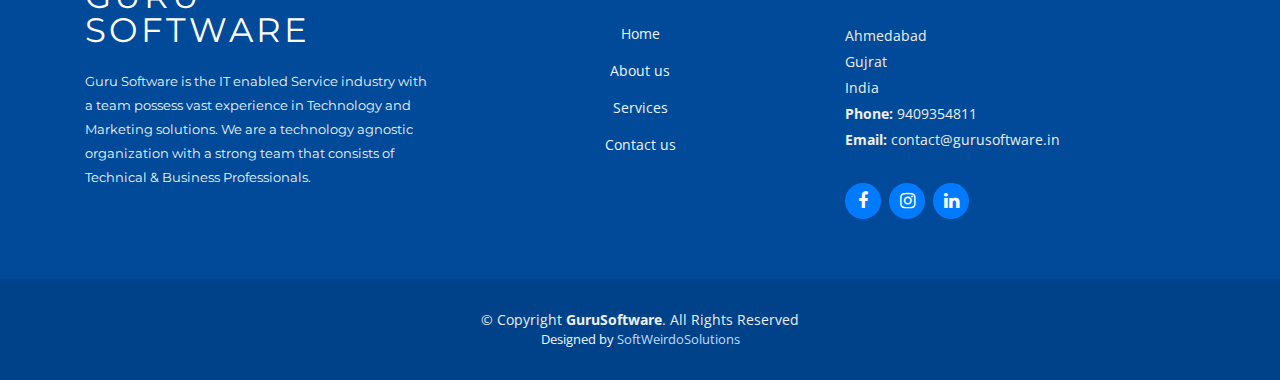
==== commit fbe47563: "set services" ====
--- a/index.html
+++ b/index.html
@@ -53,7 +53,7 @@
         <ul>
           <li class="active"><a href="index.html">Home</a></li>
           <li><a href="about.html">About Us</a></li>
-          <li><a href="services.html">Services</a></li>
+          <li><a href="#Gain">Services</a></li>
            <li><a type="button" class="btn gq" href="contact.html">Get Quote</a></li>
 
         </ul>
@@ -178,7 +178,7 @@
     <!--==========================
       Services Section
     ============================-->
-    <section id="services" class="section-bg">
+    <!-- <section id="services" class="section-bg">
       <div class="container">
 
         <header class="section-header">
@@ -253,7 +253,145 @@
         </div>
 
       </div>
-    </section><!-- #services -->
+    </section> -->
+<section id="Gain">
+    <div class="container">
+
+      <header class="section-header">
+        <h3>Service</h3>
+        <p>Combining creativity,
+strategy and technology
+to create the perfect
+project.</p>
+     </header>
+       <div class="row">
+        <div class="col-xs-12 col-sm-12 col-md-6 col-lg-4 col-xl-4">
+          <div class="each-icon box-1 wow fadeInUp">
+            <div class="icon-wrap">
+              <i class="fa fa-desktop service-icon"></i>
+            </div>
+            <div class="icon-text">
+              <h3>Web Development</h3>
+              <p>We will design and develop complete web
+applications in very affordable price. Our website
+developers provide expert web application
+development and web design services to our
+clients. We offers a variety of website design and
+development services, from creating mobile web
+development solutions and responsive website
+designs. </p>
+              <div class="cta">
+                <a title="Read More" href="Web-Development.html"><i class="fa fa-arrow-right" aria-hidden="true"></i></a>
+              </div>
+            </div>
+          </div>
+        </div>
+        <div class="col-xs-12 col-sm-12 col-md-6 col-lg-4 col-xl-4">
+          <div class="each-icon box-2 wow fadeInUp">
+            <div class="icon-wrap">
+            <i class="fa fa-magic service-icon"></i>
+            </div>
+            <div class="icon-text">
+              <h3>Digital
+Marketing</h3>
+              <p> 
+              Our digital marketing team help you develop an
+online marketing strategy to drive more visitors to
+your website and convert them into leads and
+sales. What are you waiting for ?
+Contact us today and boost up your sales. we're so
+confident in our ability to deliver amazing results is
+that we have experts in each key.       
+       </p>
+              <div class="cta">
+                <a title="Read More" href="Digital-Marketing.html"><i class="fa fa-arrow-right" aria-hidden="true"></i></a>
+              </div>
+            </div>
+          </div>
+        </div>
+        <div class="col-xs-12 col-sm-12 col-md-6 col-lg-4 col-xl-4">
+          <div class="each-icon box-3 wow fadeInUp">
+            <div class="icon-wrap">
+              <i class="fa fa-paw service-icon"></i>
+            </div>
+            <div class="icon-text">
+              <h3>Graphics Design</h3>
+              <p>Discover A Simple. Scalable. And Stress-Free Way
+To Get Graphic Design. We can create striking
+designs for your brand and products. Colorful, highresolution
+images, engaging videos and illustrative
+graphics can help potential buyers better
+understand your products and services and help
+them see - literally - the benefits they offer. O</p>
+              <div class="cta">
+                <a title="Read More" href="Graphics-Design.html"><i class="fa fa-arrow-right" aria-hidden="true"></i></a>
+              </div>
+            </div>
+          </div>
+        </div>
+       
+      </div>
+      <div class="row">
+        <div class="col-xs-12 col-sm-12 col-md-6 col-lg-4 col-xl-4">
+          <div class="each-icon box-1 wow fadeInUp">
+            <div class="icon-wrap">
+              <i class="fa fa-shopping-cart service-icon"></i>
+            </div>
+            <div class="icon-text">
+              <h3>E-Commerce</h3>
+              <p> From Bringing your store online to shopping. We
+have everything covered for you. We can create E-commerce
+& multi vendor marketplace for your
+startup or existing business. Our services includes
+Responsive Device friendly websites, products
+listing, Payment integration. Store managing, Digital
+Marketing, Product listing, Shop using social
+platform & much more.</p>
+              <div class="cta">
+                <a title="Read More" href="E-Commerce.html
+                "><i class="fa fa-arrow-right" aria-hidden="true"></i></a>
+              </div>
+            </div>
+          </div>
+        </div>
+        <div class="col-xs-12 col-sm-12 col-md-6 col-lg-4 col-xl-4">
+          <div class="each-icon box-2 wow fadeInUp">
+            <div class="icon-wrap">
+              <i class="fa fa-mobile service-icon"></i>
+            </div>
+            <div class="icon-text">
+              <h3>App Development</h3>
+              <p>We have highly
+proficient developer who can convert your
+innovative ideas into real world Mobile Application.
+We design, develop and deploy cross platform
+mobile app and UI/UX solution for android, iOS,
+windows. We can provide high quality standard
+mobile app of any category.</p>
+              <div class="cta">
+                <a title="Read More" href="App-Development.html"><i class="fa fa-arrow-right" aria-hidden="true"></i></a>
+              </div>
+            </div>
+          </div>
+        </div>
+        <div class="col-xs-12 col-sm-12 col-md-6 col-lg-4 col-xl-4">
+          <div class="each-icon box-3 wow fadeInUp">
+            <div class="icon-wrap">
+           <i class="fa fa-rocket service-icon"></i>
+            </div>
+            <div class="icon-text">
+              <h3>S.E.O.</h3>
+              <p>As a companion to the table, Search Engine Guide To SEO explains the ranking factors in more depth, in a tutorial providing tips and advice on implementing them. </p>
+              <div class="cta">
+                <a title="Read More" href="S.E.O.html"><i class="fa fa-arrow-right" aria-hidden="true"></i></a>
+              </div>
+            </div>
+          </div>
+        </div>
+      </div>
+    </div>
+  </section>
+    <!-- #services -->
 
     <!--==========================
       Why Us Section
--- a/css/style.css
+++ b/css/style.css
@@ -255,7 +255,95 @@
   border-color: #007bff;
   color: #fff;
 }
-
+#Gain {
+  padding: 45px 0;
+}
+#Gain .title {
+  width: 70%;
+  margin: 0 auto;
+  padding-bottom: 30px;
+}
+#Gain .title h3 {
+  font: 500 26px/115% 'Open Sans', sans-serif;
+  color: #333;
+  margin: 0 0 30px;
+}
+#Gain .title p {
+  font: 400 16px/155% 'Open Sans', sans-serif;
+  color: #333;
+  margin: 0 0 30px;
+}
+#Gain .each-icon {
+  background-color: #004a99;
+  margin-bottom: 35px;  
+  min-height: 450px;
+  text-align: center; 
+  cursor: pointer;
+  position: relative;
+}
+#Gain .each-icon .icon-wrap {
+  position: absolute;
+  top: 50%;
+  left: 50%;
+  transform: translate(-50%, -50%);
+  width: 100%;
+}
+#Gain .each-icon .icon-wrap i {
+  color: #fff;
+  font-size: 100px;
+}
+#Gain .each-icon .icon-text {
+  visibility: hidden;
+  opacity: 0;
+  position: absolute;
+  top: 50%;
+  left: 50%;
+  width: 100%;
+  padding: 10px 20px;
+  text-align: left;
+  transition: all 0.5s;
+  transform: translate(-50%, -50%);
+  text-align: center;
+}
+#Gain .each-icon .icon-text h3 {
+  color: #fff;
+  margin: 0 0 15px;
+  font: 700 20px/115% 'Open Sans', sans-serif;
+}
+#Gain .each-icon .icon-text p {
+  color: #fff;
+  margin: 0 0 15px;
+  font: 400 18px/115% 'Open Sans', sans-serif;
+}
+#Gain .each-icon .icon-text .cta a {
+  color: #fff;
+  display: inline-block;
+}
+#Gain .each-icon .icon-text .cta i {
+  color: #fff;
+  font-size: 25px;
+  position: relative;
+  left: -15px;
+  transition: all 0.3s;
+}
+#Gain .each-icon:hover .icon-text .cta a i {
+  opacity: 1;
+  left: 0;
+  transition: all 0.3s;
+}
+#Gain .each-icon .icon-text .cta a:hover i {
+  color: #006f65;
+}
+#Gain .each-icon:hover .icon-wrap {
+  visibility: hidden;
+  opacity: 0;
+  transition: all 0.5s;
+}
+#Gain .each-icon:hover .icon-text {
+  visibility: visible;
+  opacity: 1;
+  transition: all 0.5s;
+}
 /*--------------------------------------------------------------
 # Navigation Menu
 --------------------------------------------------------------*/
@@ -1374,6 +1462,35 @@
 }
 
 @media (max-width: 991px) {
+   #Gain .title h3 {
+    font-size: 28px;
+  }
+  #Gain .each-icon {
+    min-height: 310px;
+  }
+  #Gain .each-icon.box-1,
+  #Gain .each-icon.box-2 {
+    margin-bottom: 30px;
+  }
+  #Gain .each-icon .icon-text,
+  #Gain .each-icon:hover .icon-wrap {
+    visibility: visible;
+    opacity: 1;
+  }
+  #Gain .each-icon .icon-wrap,
+  #Gain .each-icon .icon-text {
+    position: static;
+    transform: none;
+  }
+  #Gain .each-icon .icon-text {
+    padding-bottom: 20px;
+  }
+  #Gain .each-icon .icon-wrap {
+    padding-top: 16px;
+  }
+  #Gain .each-icon .icon-wrap i {
+    font-size: 50px;
+  }
   #header {
     height: 60px;
     padding: 10px 0;
@@ -1410,13 +1527,77 @@
   .back-to-top {
     bottom: 15px;
   }
+   #Gain .title h3 {
+    font-size: 28px;
+  }
+  #Gain .each-icon {
+    min-height: 310px;
+  }
+  #Gain .each-icon.box-1,
+  #Gain .each-icon.box-2 {
+    margin-bottom: 30px;
+  }
+  #Gain .each-icon .icon-text,
+  #Gain .each-icon:hover .icon-wrap {
+    visibility: visible;
+    opacity: 1;
+  }
+  #Gain .each-icon .icon-wrap,
+  #Gain .each-icon .icon-text {
+    position: static;
+    transform: none;
+  }
+  #Gain .each-icon .icon-text {
+    padding-bottom: 20px;
+  }
+  #Gain .each-icon .icon-wrap {
+    padding-top: 16px;
+  }
+  #Gain .each-icon .icon-wrap i {
+    font-size: 50px;
+  }
 }
 
 @media (max-width: 767px) {
   #intro .intro-info {
     width: 100%;
   }
-
+  #Gain .each-icon .icon-text,
+  #Gain .each-icon:hover .icon-wrap {
+    visibility: visible;
+    opacity: 1;
+  }
+  #Gain .each-icon .icon-wrap,
+  #Gain .each-icon .icon-text {
+    position: static;
+    transform: none;
+  }
+  #Gain .each-icon .icon-text {
+    padding-bottom: 20px;
+  }
+  #Gain .each-icon .icon-wrap {
+    padding-top: 16px;
+  }
+  #Gain .each-icon .icon-wrap i {
+    font-size: 50px;
+  }
+#Gain .title {
+    width: 100%;
+  }
+  #Gain .title h3 {
+    font-size: 22px;
+  }
+  #Gain .title h3 br {
+    display: none;
+  }
+  #Gain .title p {
+    font-size: 16px;
+    margin-bottom: 15px;
+  }
+  #Gain .each-icon {
+    min-height: 290px;
+    margin-bottom: 10px;
+  }
   #intro .intro-info h2 {
     font-size: 34px;
     margin-bottom: 30px;
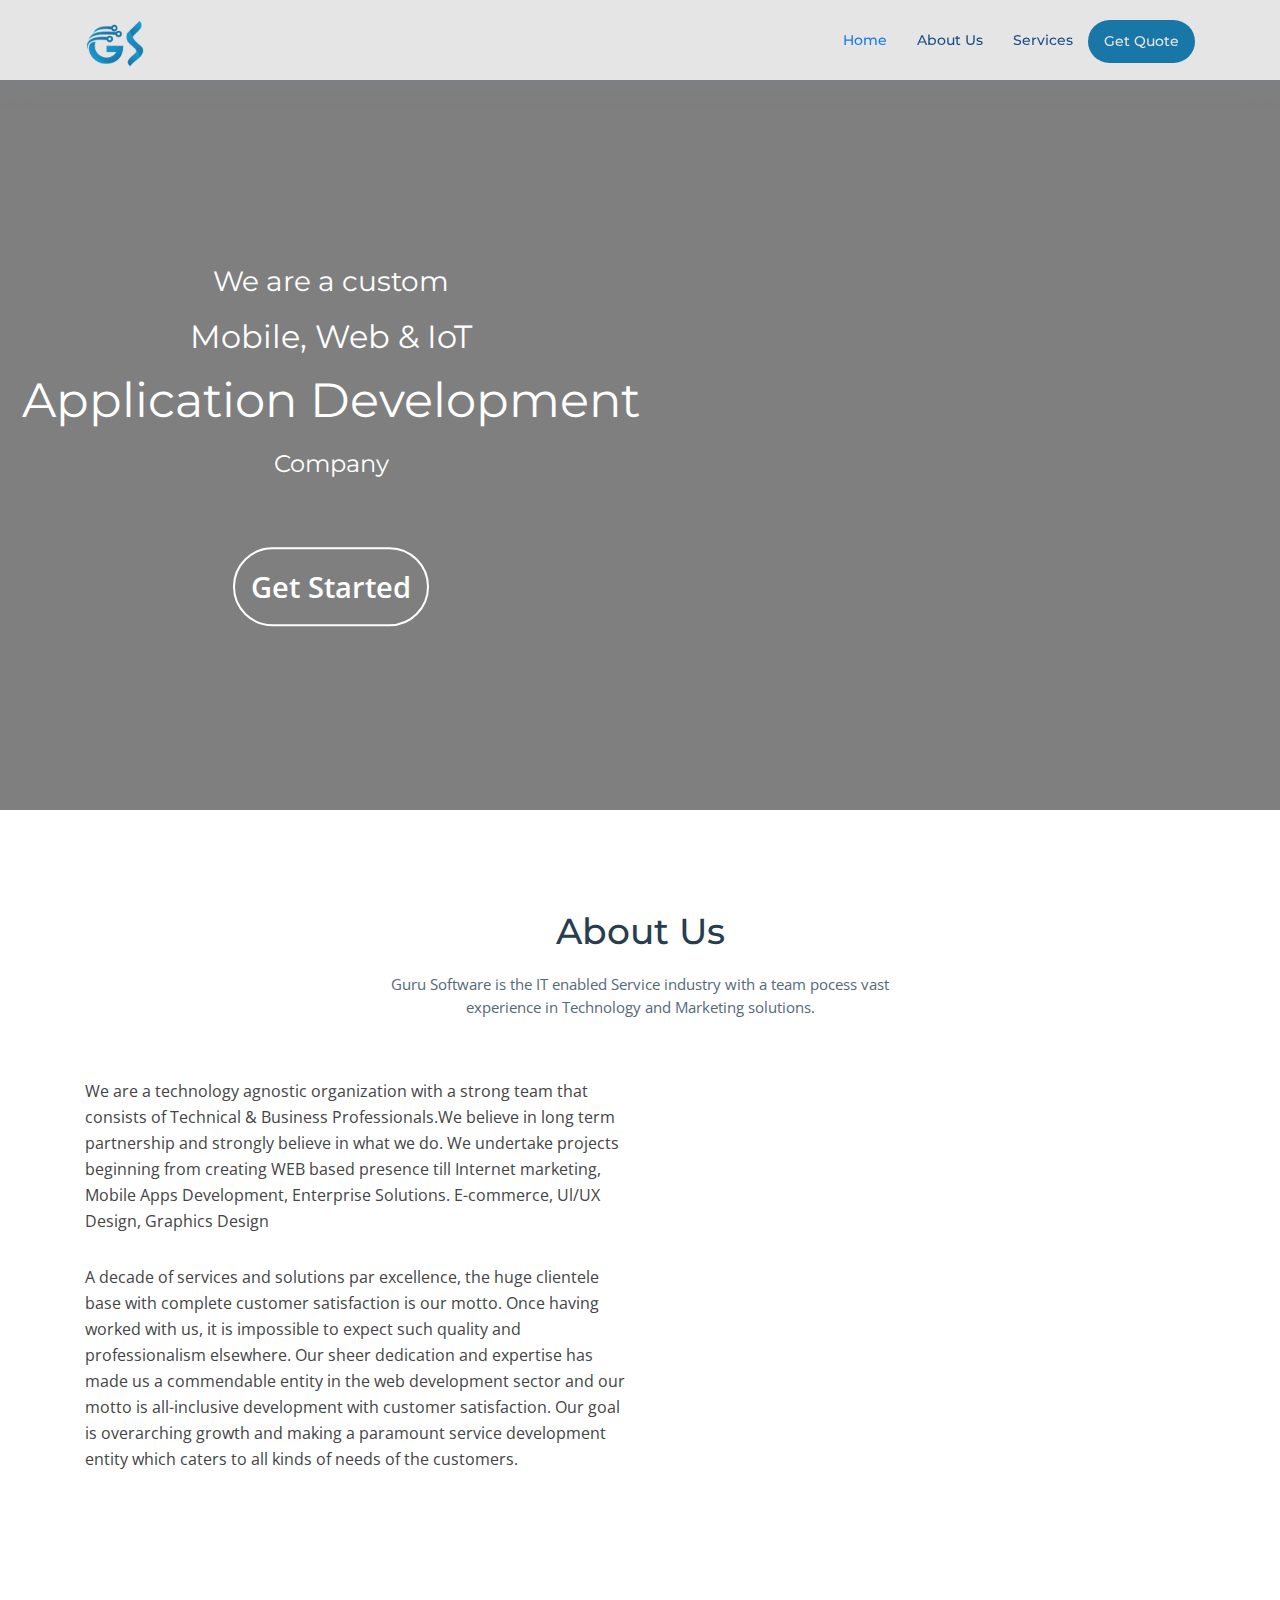
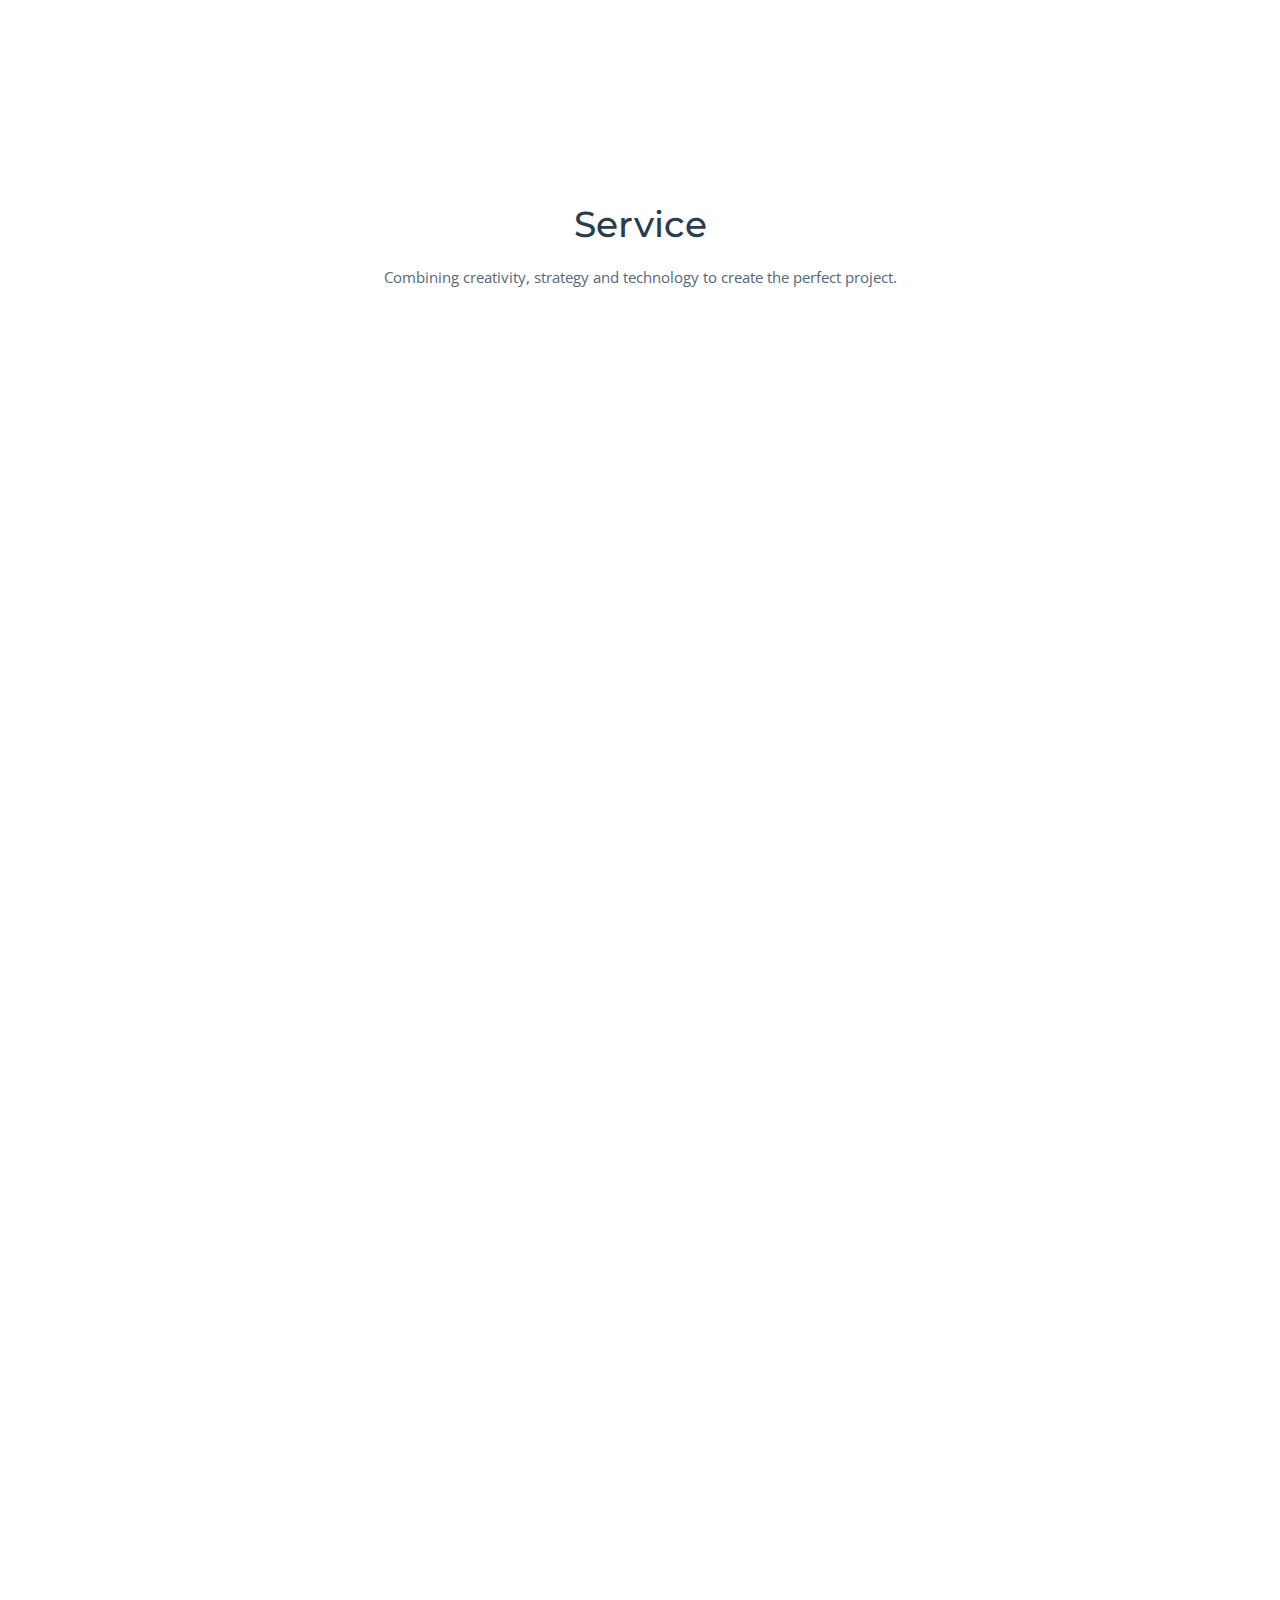
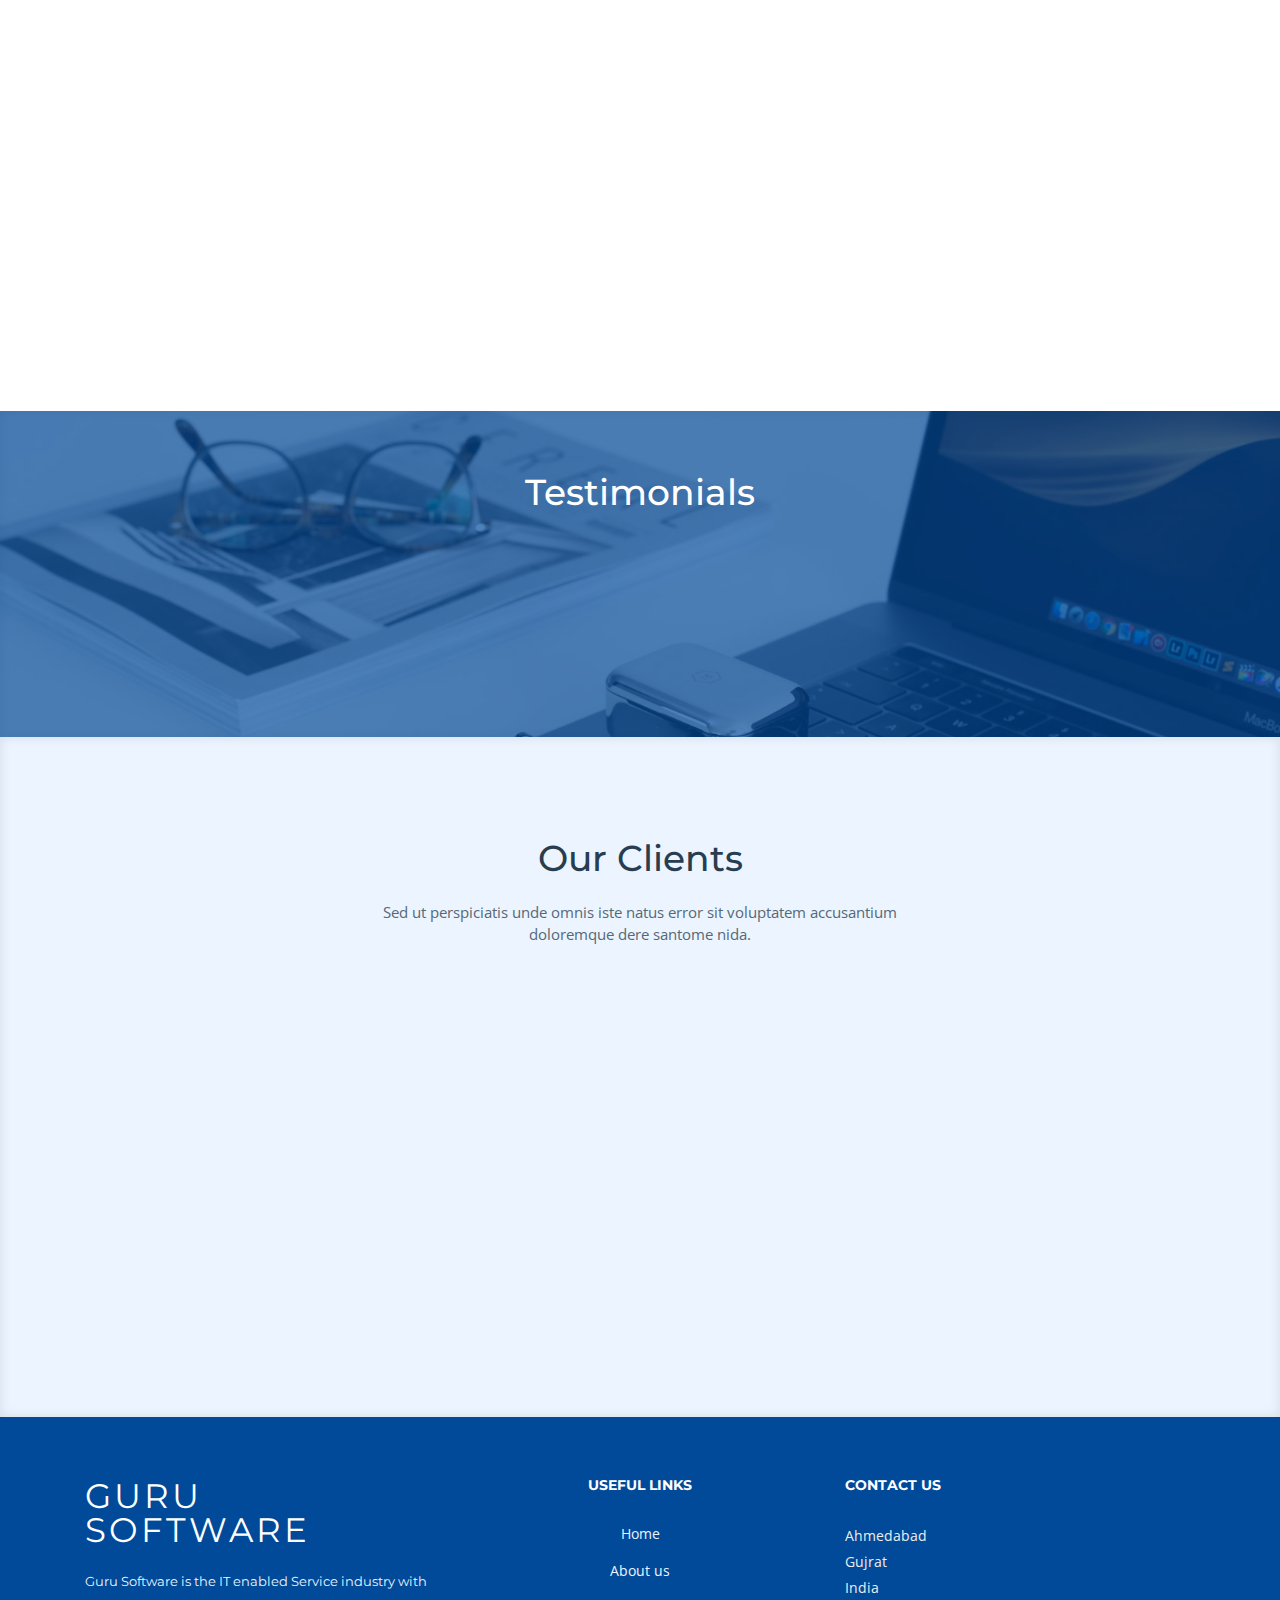
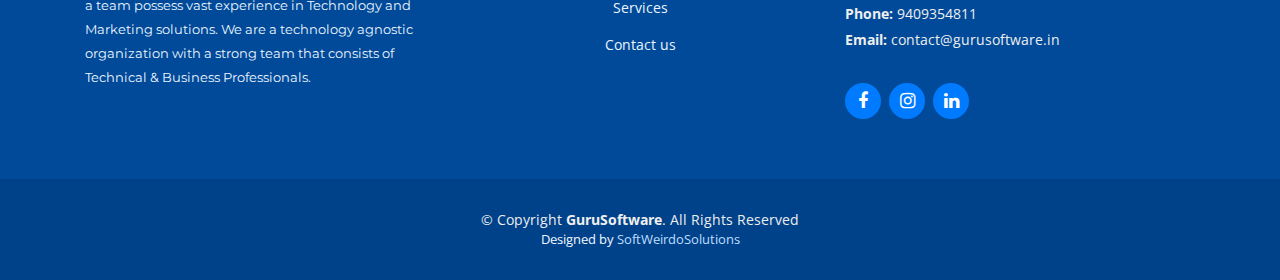
==== commit 3ca2191a: "set icon" ====
--- a/index.html
+++ b/index.html
@@ -268,10 +268,10 @@
         <div class="col-xs-12 col-sm-12 col-md-6 col-lg-4 col-xl-4">
           <div class="each-icon box-1 wow fadeInUp">
             <div class="icon-wrap">
-              <i class="fa fa-desktop service-icon"></i>
+              <i class="fa fa-desktop service-icon"><h3>Web Development</h3></i>
             </div>
             <div class="icon-text">
-              <h3>Web Development</h3>
+             
               <p>We will design and develop complete web
 applications in very affordable price. Our website
 developers provide expert web application
@@ -289,11 +289,11 @@
         <div class="col-xs-12 col-sm-12 col-md-6 col-lg-4 col-xl-4">
           <div class="each-icon box-2 wow fadeInUp">
             <div class="icon-wrap">
-            <i class="fa fa-magic service-icon"></i>
+            <i class="fa fa-magic service-icon"> <h3>Digital
+Marketing</h3></i>
             </div>
             <div class="icon-text">
-              <h3>Digital
-Marketing</h3>
+              
               <p> 
               Our digital marketing team help you develop an
 online marketing strategy to drive more visitors to
@@ -312,10 +312,10 @@
         <div class="col-xs-12 col-sm-12 col-md-6 col-lg-4 col-xl-4">
           <div class="each-icon box-3 wow fadeInUp">
             <div class="icon-wrap">
-              <i class="fa fa-paw service-icon"></i>
+              <i class="fa fa-paw service-icon"> <h3>Graphics Design</h3></i>
             </div>
             <div class="icon-text">
-              <h3>Graphics Design</h3>
+            
               <p>Discover A Simple. Scalable. And Stress-Free Way
 To Get Graphic Design. We can create striking
 designs for your brand and products. Colorful, highresolution
@@ -335,10 +335,10 @@
         <div class="col-xs-12 col-sm-12 col-md-6 col-lg-4 col-xl-4">
           <div class="each-icon box-1 wow fadeInUp">
             <div class="icon-wrap">
-              <i class="fa fa-shopping-cart service-icon"></i>
+              <i class="fa fa-shopping-cart service-icon">  <h3>E-Commerce</h3></i>
             </div>
             <div class="icon-text">
-              <h3>E-Commerce</h3>
+         
               <p> From Bringing your store online to shopping. We
 have everything covered for you. We can create E-commerce
 & multi vendor marketplace for your
@@ -357,10 +357,10 @@
         <div class="col-xs-12 col-sm-12 col-md-6 col-lg-4 col-xl-4">
           <div class="each-icon box-2 wow fadeInUp">
             <div class="icon-wrap">
-              <i class="fa fa-mobile service-icon"></i>
+              <i class="fa fa-mobile service-icon"><h3>App Development</h3></i>
             </div>
             <div class="icon-text">
-              <h3>App Development</h3>
+            
               <p>We have highly
 proficient developer who can convert your
 innovative ideas into real world Mobile Application.
@@ -377,10 +377,11 @@
         <div class="col-xs-12 col-sm-12 col-md-6 col-lg-4 col-xl-4">
           <div class="each-icon box-3 wow fadeInUp">
             <div class="icon-wrap">
-           <i class="fa fa-rocket service-icon"></i>
+           <i class="fa fa-rocket service-icon"> <h3>S.E.O.</h3></i>
+
             </div>
             <div class="icon-text">
-              <h3>S.E.O.</h3>
+           
               <p>As a companion to the table, Search Engine Guide To SEO explains the ranking factors in more depth, in a tutorial providing tips and advice on implementing them. </p>
               <div class="cta">
                 <a title="Read More" href="S.E.O.html"><i class="fa fa-arrow-right" aria-hidden="true"></i></a>
--- a/css/style.css
+++ b/css/style.css
@@ -276,7 +276,7 @@
 #Gain .each-icon {
   background-color: #004a99;
   margin-bottom: 35px;  
-  min-height: 450px;
+  min-height: 400px;
   text-align: center; 
   cursor: pointer;
   position: relative;
@@ -311,6 +311,7 @@
   font: 700 20px/115% 'Open Sans', sans-serif;
 }
 #Gain .each-icon .icon-text p {
+  text-align: justify;
   color: #fff;
   margin: 0 0 15px;
   font: 400 18px/115% 'Open Sans', sans-serif;
@@ -324,12 +325,12 @@
   font-size: 25px;
   position: relative;
   left: -15px;
-  transition: all 0.3s;
+  transition: all 2.5s;
 }
 #Gain .each-icon:hover .icon-text .cta a i {
   opacity: 1;
   left: 0;
-  transition: all 0.3s;
+  transition: all 2.5s;
 }
 #Gain .each-icon .icon-text .cta a:hover i {
   color: #006f65;
@@ -337,12 +338,12 @@
 #Gain .each-icon:hover .icon-wrap {
   visibility: hidden;
   opacity: 0;
-  transition: all 0.5s;
+  transition: all 2.5s;
 }
 #Gain .each-icon:hover .icon-text {
   visibility: visible;
   opacity: 1;
-  transition: all 0.5s;
+  transition: all 2.5s;
 }
 /*--------------------------------------------------------------
 # Navigation Menu
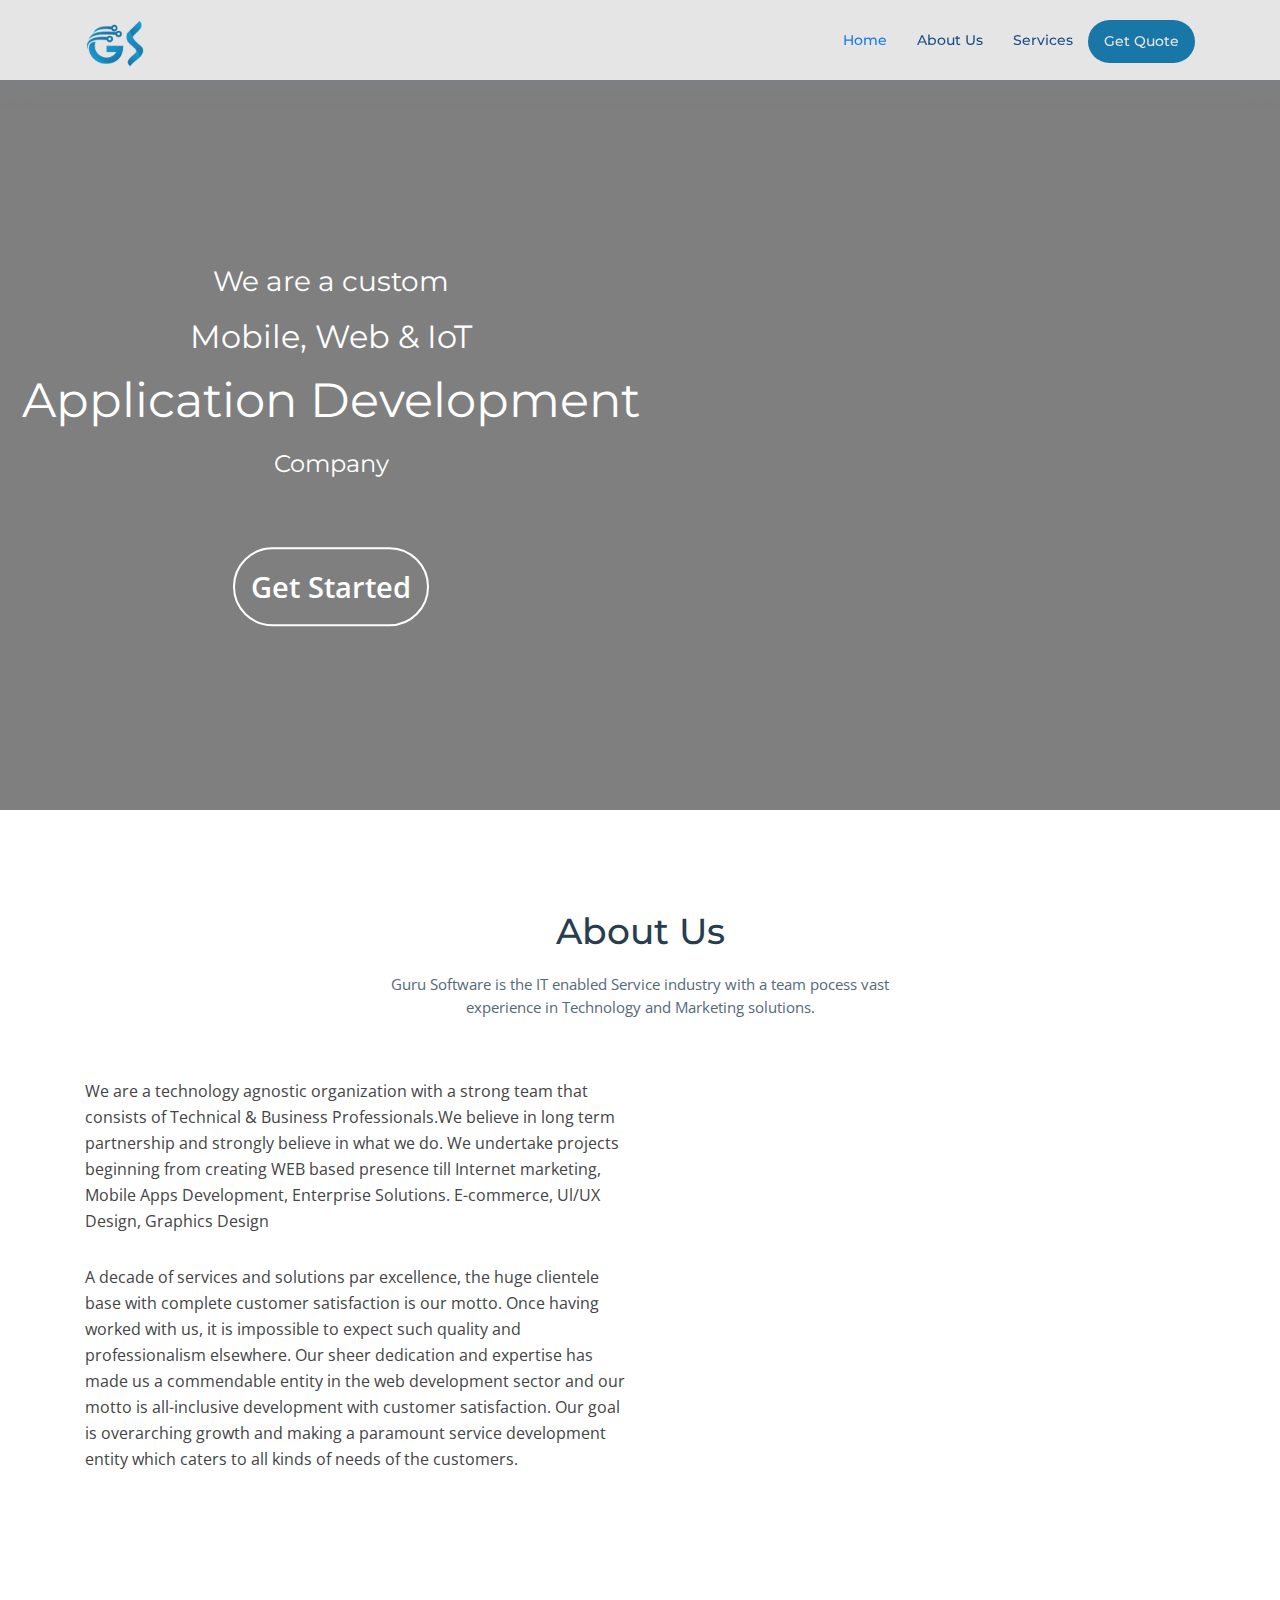
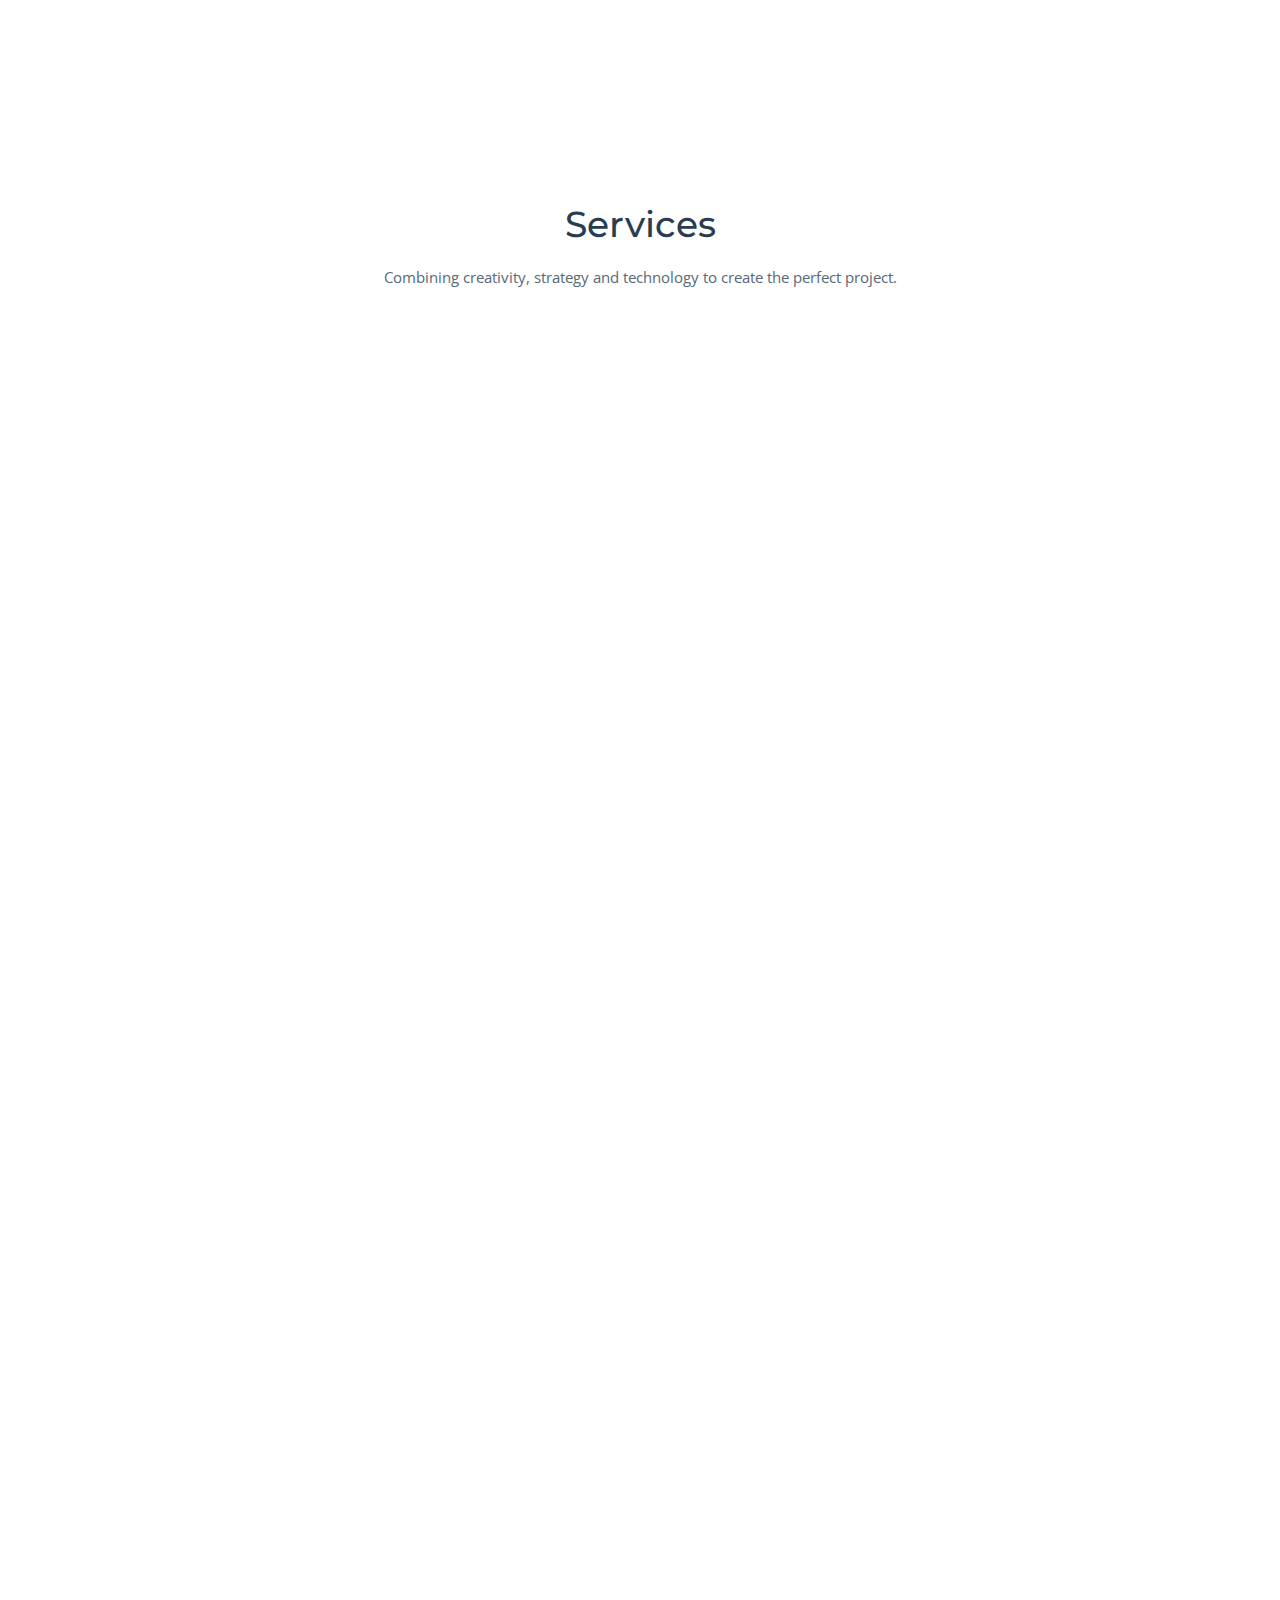
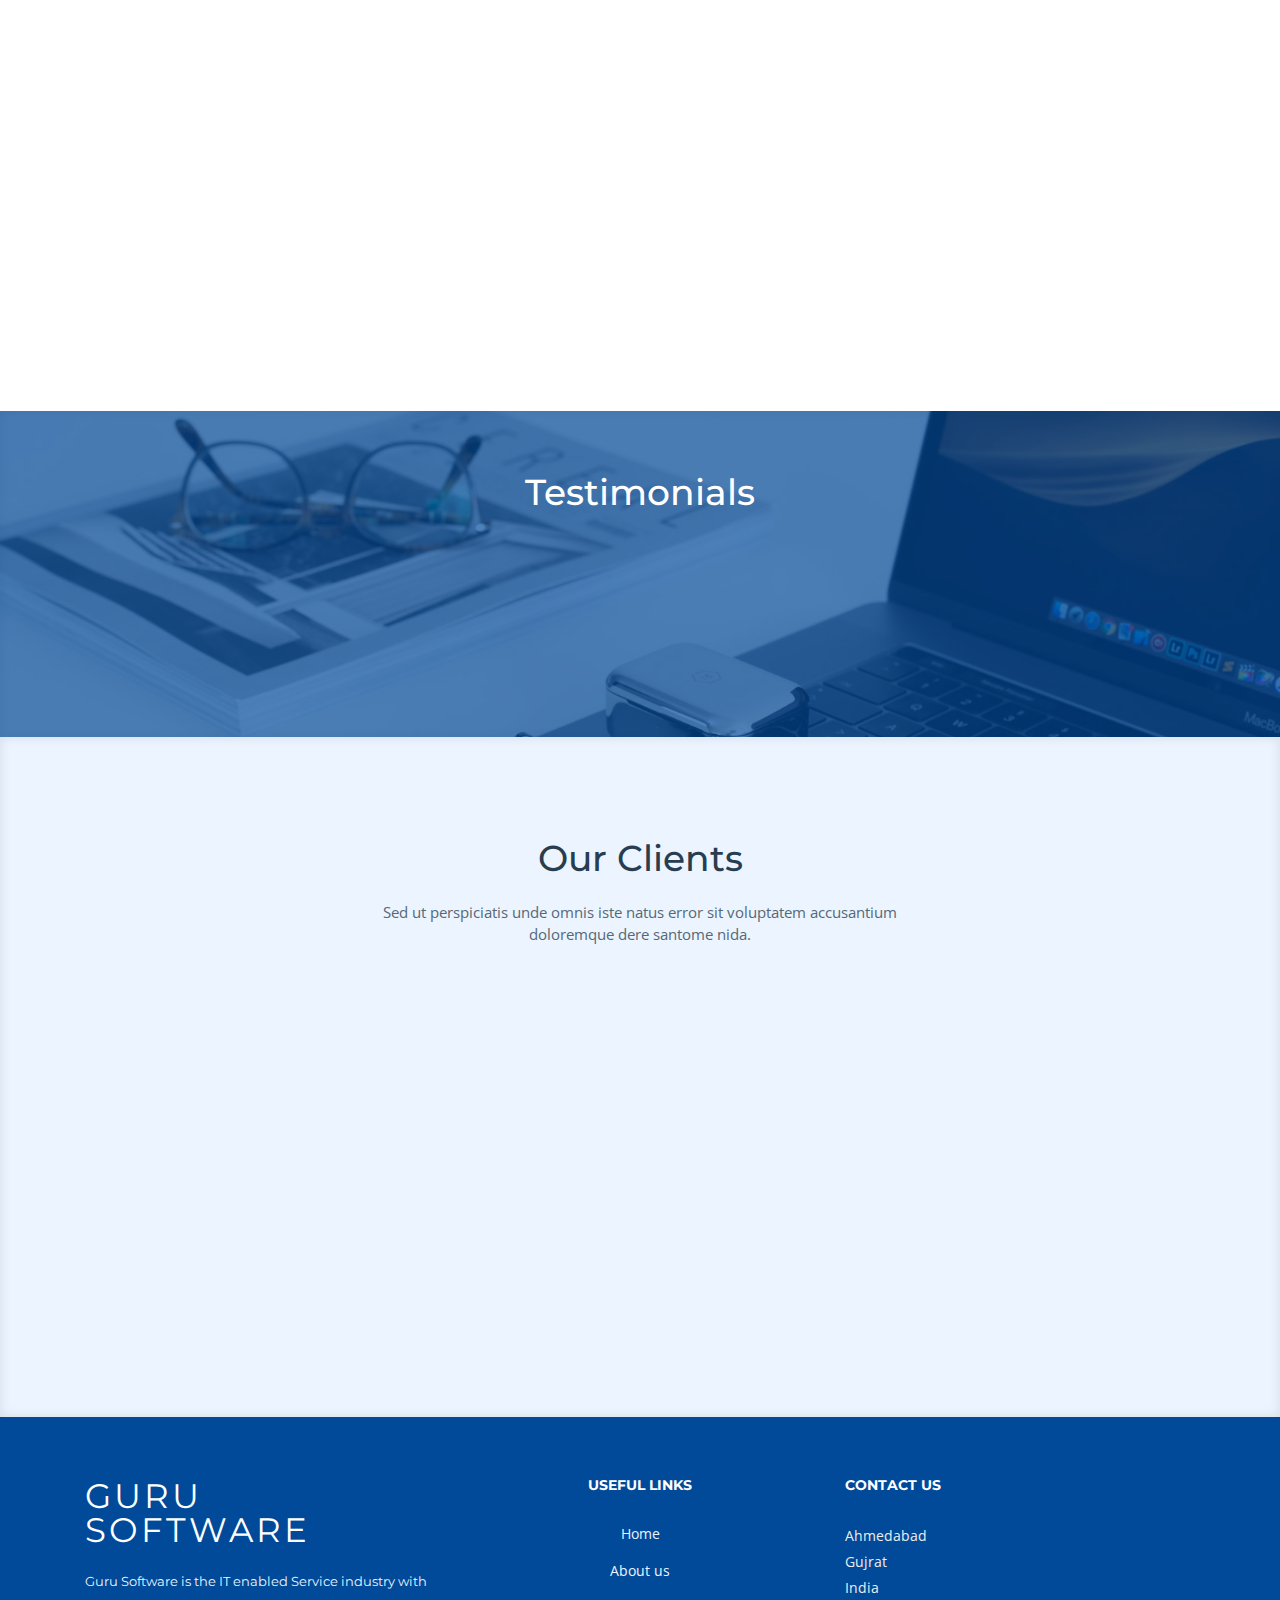
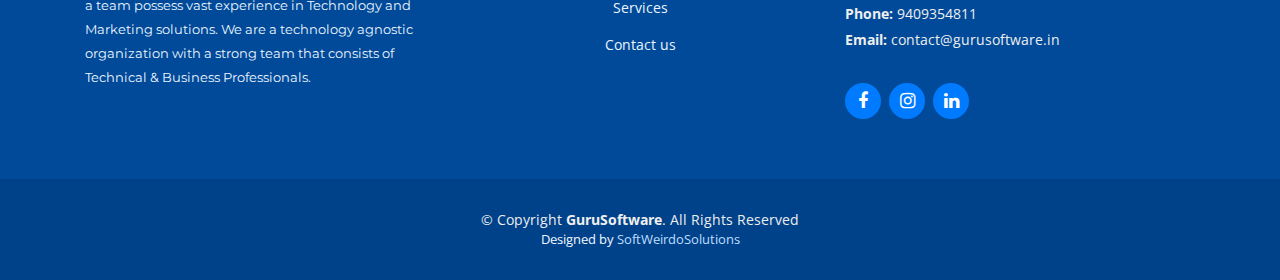
==== commit 9cadc1fe: "Update index.html" ====
--- a/index.html
+++ b/index.html
@@ -258,7 +258,7 @@
     <div class="container">
 
       <header class="section-header">
-        <h3>Service</h3>
+        <h3>Services</h3>
         <p>Combining creativity,
 strategy and technology
 to create the perfect
@@ -926,7 +926,7 @@
             <ul>
               <li><a href="index.html">Home</a></li>
               <li><a href="about.html">About us</a></li>
-              <li><a href="services.html">Services</a></li>
+              <li><a href="#Gain">Services</a></li>
               <li><a href="contact.html">Contact us</a></li>
             </ul>
           </center>
--- a/css/style.css
+++ b/css/style.css
@@ -311,7 +311,6 @@
   font: 700 20px/115% 'Open Sans', sans-serif;
 }
 #Gain .each-icon .icon-text p {
-  text-align: justify;
   color: #fff;
   margin: 0 0 15px;
   font: 400 18px/115% 'Open Sans', sans-serif;
